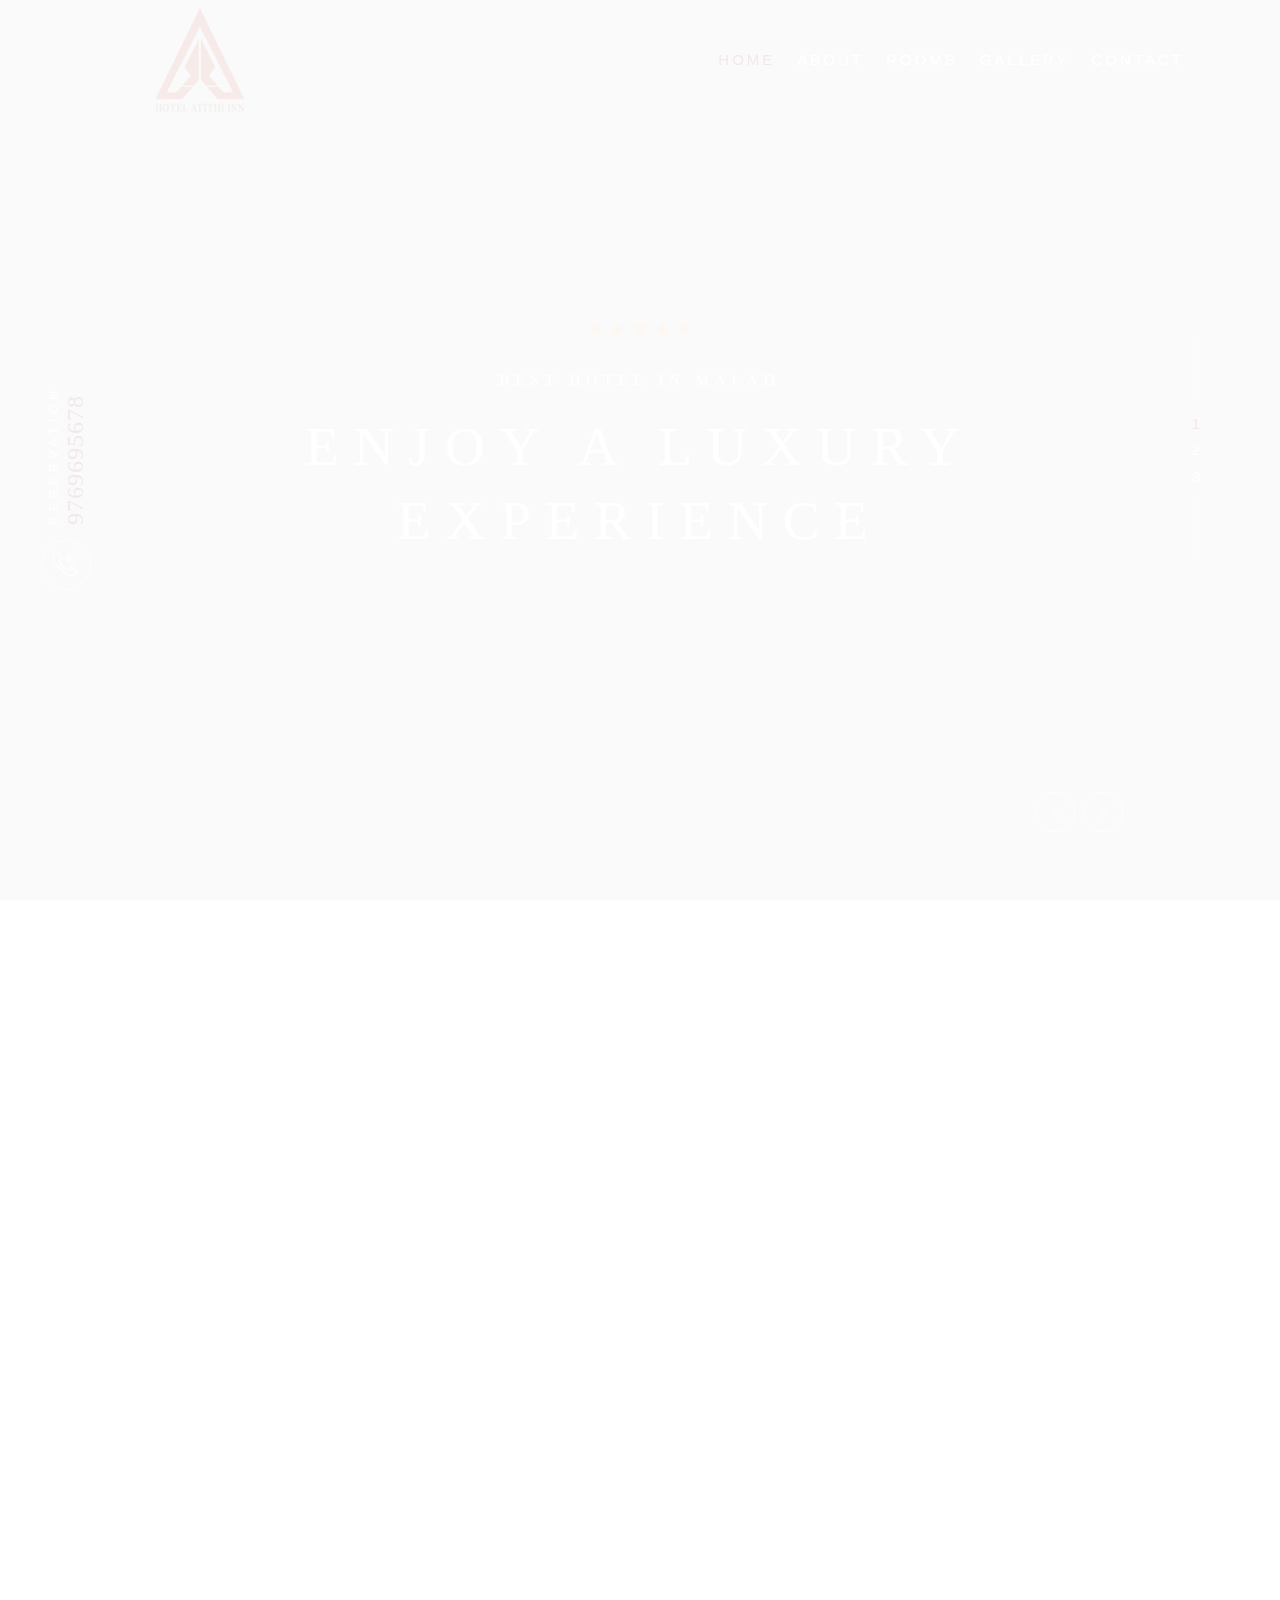
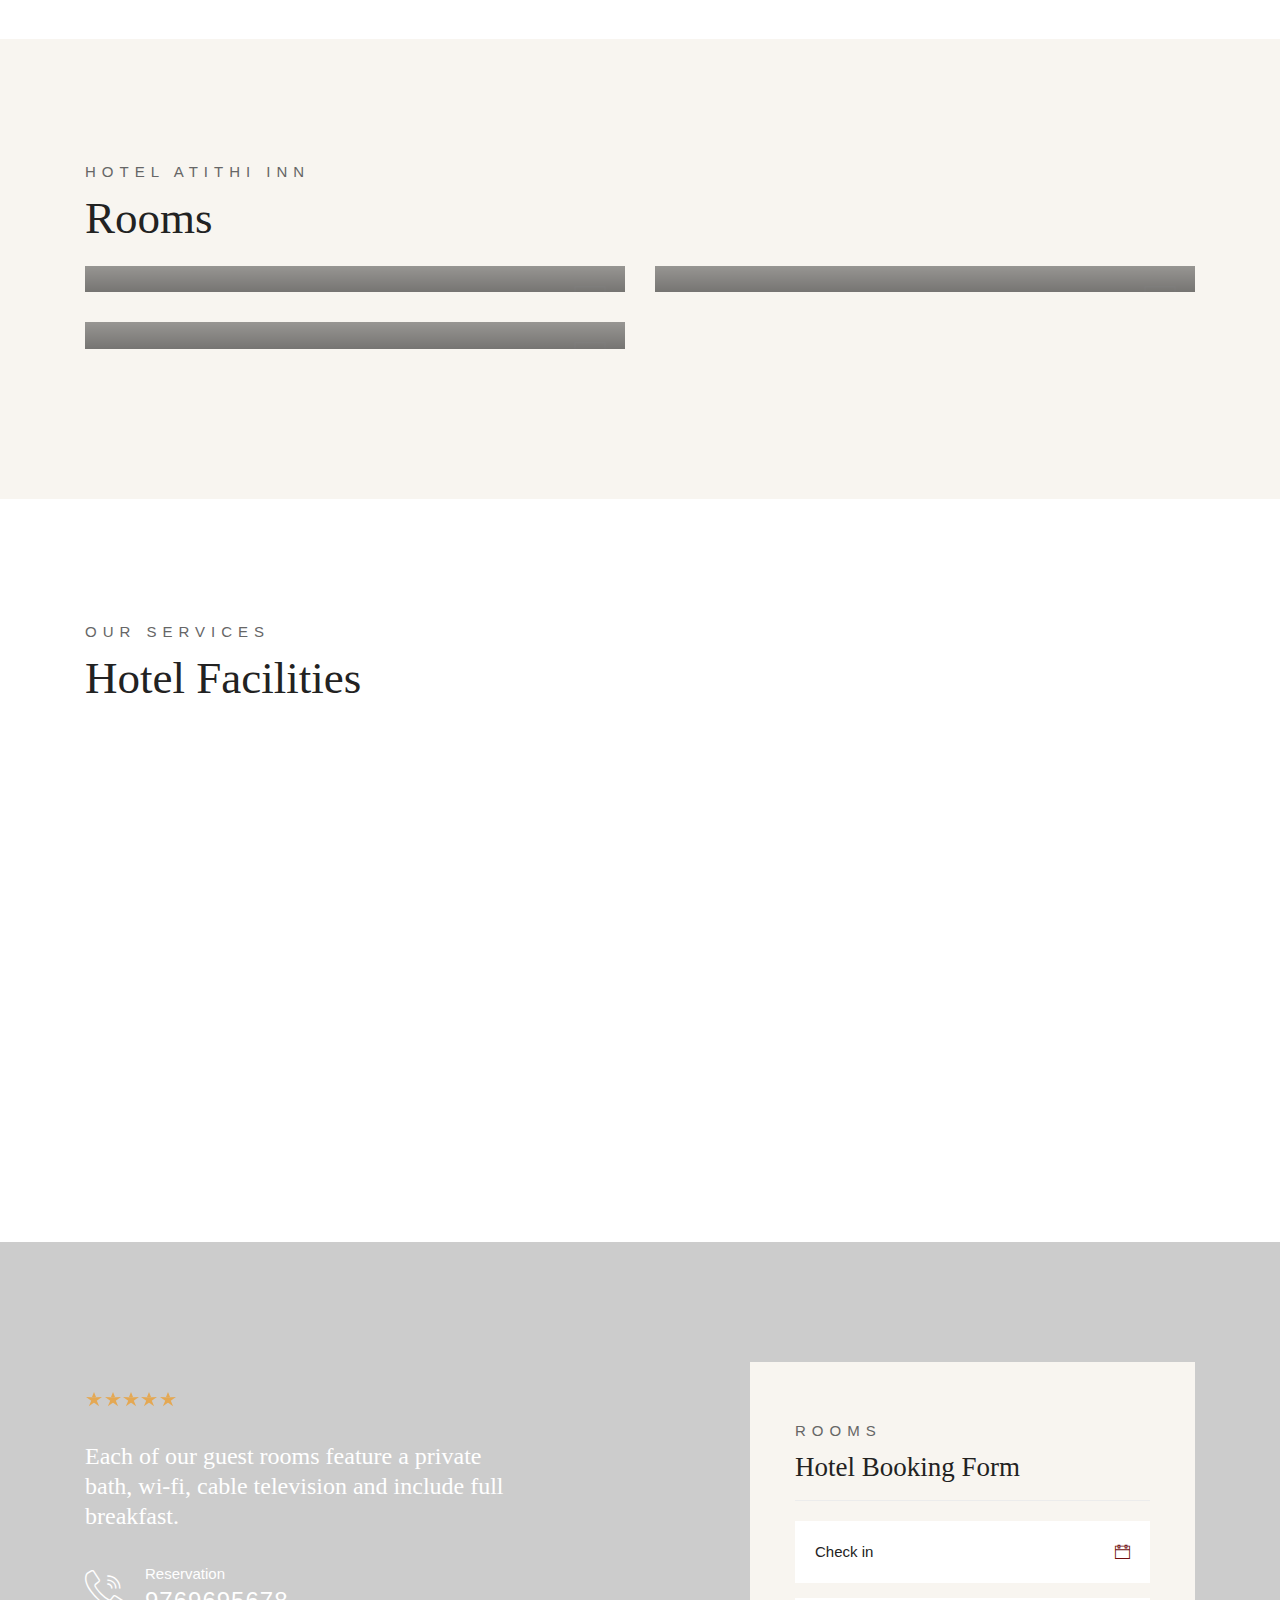
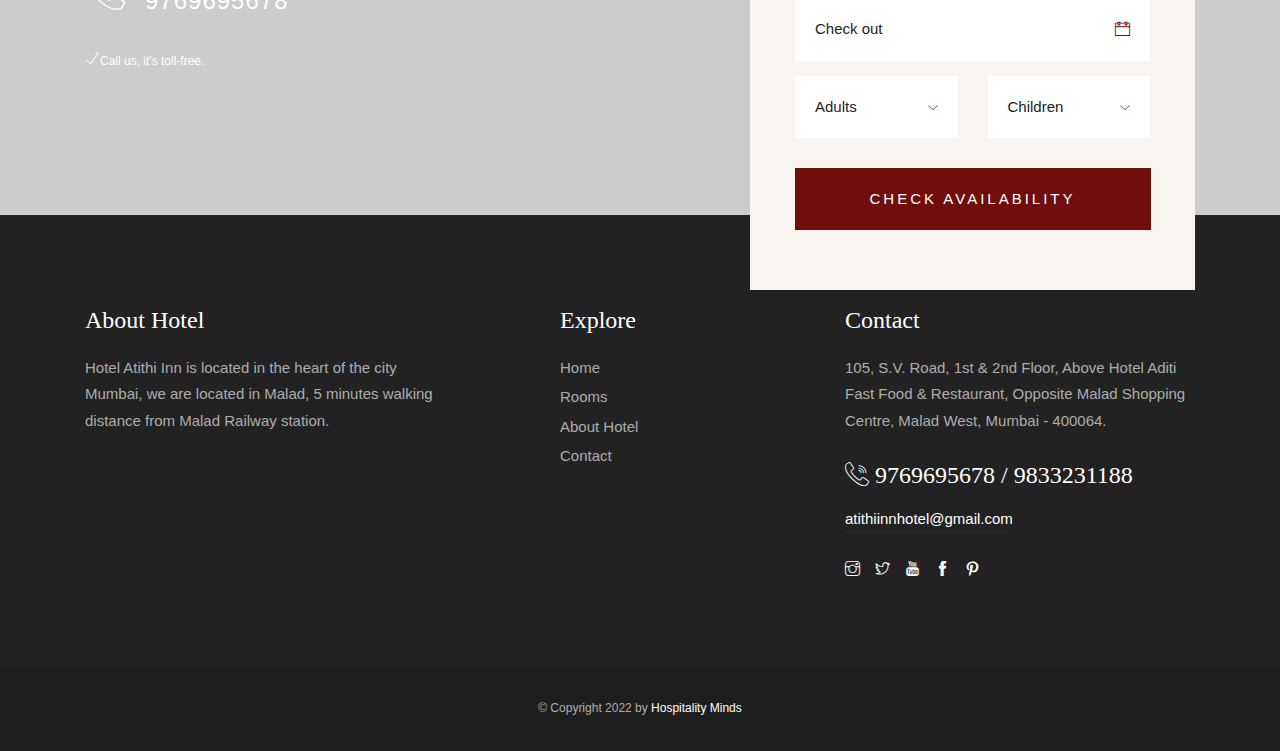
==== index.html @ 37d39067 "Add files via upload" ====
﻿<!DOCTYPE html>
<html lang="zxx">
<head>
    <meta charset="utf-8">
    <meta http-equiv="X-UA-Compatible" content="IE=edge">
    <meta name="viewport" content="width=device-width, initial-scale=1, maximum-scale=1">
    <title>Hotel Atithi Inn</title>
    <link rel="apple-touch-icon" sizes="180x180" href="favicon/apple-touch-icon.png">
<link rel="icon" type="image/png" sizes="32x32" href="favicon/favicon-32x32.png">
<link rel="icon" type="image/png" sizes="16x16" href="favicon/favicon-16x16.png">
<link rel="manifest" href="/site.webmanifest">
<meta name="msapplication-TileColor" content="#da532c">
<meta name="theme-color" content="#ffffff">
    <link rel="stylesheet" href="../../../../css2?family=Barlow&family=Barlow+Condensed&family=Gilda+Display&display=swap">
    <link rel="stylesheet" href="css/plugins.css">
    <link rel="stylesheet" href="css/style.css">
    <!-- Global site tag (gtag.js) - Google Analytics -->
    <script async="" src="../../../../gtag/js?id=UA-144098545-1"></script>
    <script>
        window.dataLayer = window.dataLayer || [];
        function gtag() {
            dataLayer.push(arguments);
        }
        gtag('js', new Date());
        gtag('config', 'UA-144098545-1');
    </script>
</head>
<body>
    <!-- Preloader -->
    <div class="preloader-bg"></div>
    <div id="preloader">
        <div id="preloader-status">
            <div class="preloader-position loader"> <span></span> </div>
        </div>
    </div>
    <!-- Progress scroll totop -->
    <div class="progress-wrap cursor-pointer">
        <svg class="progress-circle svg-content" width="100%" height="100%" viewbox="-1 -1 102 102">
            <path d="M50,1 a49,49 0 0,1 0,98 a49,49 0 0,1 0,-98"></path>
        </svg>
    </div>
    <!-- Navbar -->
    <nav class="navbar navbar-expand-lg">
        <div class="container">
            <!-- Logo -->
            <div class="logo-wrapper navbar-brand valign">
                <a href="index.html">
                    <div class="logo">
                        <img src="images/logo.png" class="logo-img" alt="">
                    </div>
                </a>
            </div>
            <button class="navbar-toggler" type="button" data-toggle="collapse" data-target="#navbarSupportedContent" aria-controls="navbarSupportedContent" aria-expanded="false" aria-label="Toggle navigation"> <span class="icon-bar"><i class="ti-line-double"></i></span> </button>
            <!-- Navbar links -->
            <div class="collapse navbar-collapse" id="navbarSupportedContent">
                <ul class="navbar-nav ml-auto">
                    <li class="nav-item ">  <a class="nav-link active " href="index.html">Home</a> 
                        
                    </li>
                    <li class="nav-item"><a class="nav-link" href="about.html">About</a></li>
                    <li class="nav-item dropdown"> <a class="nav-link" href="room.html">Rooms</a>
                        <!--<ul class="dropdown-menu last">
                            <li class="dropdown-item"><a href="deluxe-room.html">Deluxe Room</a></li>
                            <li class="dropdown-item"><a href="rooms2.html">Family Room</a></li>
                            <li class="dropdown-item"><a href="rooms3.html">Executive Room</a></li>
                            <li class="dropdown-item"><a href="room.html">Room Details</a></li>
                        </ul>-->
                    </li>
                    <!--<li class="nav-item"><a class="nav-link" href="restaurant.html">Restaurant</a></li>-->
                    <!--<li class="nav-item"><a class="nav-link" href="spa-wellness.html">Spa</a></li>-->
                    <li class="nav-item"><a class="nav-link" href="gallery.html">Gallery</a></li>
                    <!-- <li class="nav-item dropdown"> <span class="nav-link"> News </span>
                        <ul class="dropdown-menu last">
                            <li class="dropdown-item"><a href="news.html">News 1</a></li>
                            <li class="dropdown-item"><a href="news2.html">News 2</a></li>
                            <li class="dropdown-item"><a href="post.html">Single Post</a></li>
                        </ul>
                    </li> -->
                    <li class="nav-item"><a class="nav-link" href="contact.html">Contact</a></li>
                </ul>
            </div>
        </div>
    </nav>
    <!-- Slider -->
    <header class="header slider-fade">
        <div class="owl-carousel owl-theme">
            <!-- The opacity on the image is made with "data-overlay-dark="number". You can change it using the numbers 0-9. -->
            <div class="text-center item bg-img" data-overlay-dark="2" data-background="images/Deluxe/IMG_7090_1_2.jpgE.jpg">
                <div class="v-middle caption">
                    <!-- <img src="images/Executive-Room/IMG_7015_6_7.jpgE.jpg"/> -->
                    <div class="container">
                        <div class="row">
                            <div class="col-md-10 offset-md-1">
                                <span>
                                    <i class="star-rating"></i>
                                    <i class="star-rating"></i>
                                    <i class="star-rating"></i>
                                    <i class="star-rating"></i>
                                    <i class="star-rating"></i>
                                </span>
                                <h4>Best Hotel in Malad</h4>
                                <h1>Enjoy a Luxury Experience</h1>
                                <!-- <div class="butn-light mt-30 mb-30"> <a href="#" data-scroll-nav="1"><span>Rooms</span></a> </div> -->
                            </div>
                        </div>
                    </div>
                </div>
            </div>
            <div class="text-center item bg-img" data-overlay-dark="2" data-background="images/entrance/IMG_6973_4_5.jpeg">
                <div class="v-middle caption">
                    <div class="container">
                        <div class="row">
                            <div class="col-md-10 offset-md-1">
                                <span>
                                    <i class="star-rating"></i>
                                    <i class="star-rating"></i>
                                    <i class="star-rating"></i>
                                    <i class="star-rating"></i>
                                    <i class="star-rating"></i>
                                </span>
                                <h4>Unique Place to Relax & Enjoy</h4>
                                <h1>The Perfect Base For You</h1>
                                <!-- <div class="butn-light mt-30 mb-30"> <a href="#" data-scroll-nav="1"><span>Rooms</span></a> </div> -->
                            </div>
                        </div>
                    </div>
                </div>
            </div>
            <div class="text-center item bg-img" data-overlay-dark="3" data-background="images/Executive-Room/IMG_7015_6_7.jpgE.jpg">
                <div class="v-middle caption">
                    <div class="container">
                        <div class="row">
                            <div class="col-md-10 offset-md-1">
                                <span>
                                    <i class="star-rating"></i>
                                    <i class="star-rating"></i>
                                    <i class="star-rating"></i>
                                    <i class="star-rating"></i>
                                    <i class="star-rating"></i>
                                </span>
                                <h4>The Ultimate Luxury Experience</h4>
                                <h1>Enjoy The Best Moments of Life</h1>
                                <!-- <div class="butn-light mt-30 mb-30"> <a href="#" data-scroll-nav="1"><span>Rooms</span></a> </div> -->
                            </div>
                        </div>
                    </div>
                </div>
            </div>
        </div>
        <!-- slider reservation -->
        <div class="reservation">
            <a href="tel:8551004444">
                <div class="icon d-flex justify-content-center align-items-center">
                    <i class="flaticon-call"></i>
                </div>
                <div class="call"><span>9769695678</span> <br>Reservation</div>
            </a>
        </div>
    </header>
    <!-- About -->
    <section class="about section-padding">
        <div class="container">
            <div class="row">
                <div class="col-md-6 mb-30 animate-box" data-animate-effect="fadeInUp">
                    <span>
                        <i class="star-rating"></i>
                        <i class="star-rating"></i>
                        <i class="star-rating"></i>
                        <i class="star-rating"></i>
                        <i class="star-rating"></i>
                    </span>
                    <div class="section-subtitle">Hotel Atithi Inn</div>
                    <div class="section-title">Enjoy a Comfortable Stay
                    </div>
                    <p>Welcome to the Best hotel in Malad. Hotel Atithi Inn is located in the heart of the city Mumbai, we are located in Malad, 5 minutes walking distance from Malad Railway station. All our rooms are well furnished to give you a feeling of home away from home.  We boast to be budget friendly with 100% value for money stay.</p>
                    <p>The spacious hotel rooms have options for Deluxe and family occupancy and are equipped with best-in-class modern amenities like LED TV with a choice of cable channels, a mini bar, and free Wi-Fi. Our biggest USP is we are close to Malad Railway Station. Featuring a total of 15 rooms.</p>
                    <!-- call -->
                    <div class="reservations">
                        <div class="icon"><span class="flaticon-call"></span></div>
                        <div class="text">
                            <p>Reservation</p> <a href="tel:+919769695678">9769695678</a> 
                        </div>
                    </div>
                </div>
                <div class="col col-md-3 animate-box" data-animate-effect="fadeInUp">
                    <img src="images/Deluxe/IMG_7120_1_2.jpgE.jpg" alt="" class="mt-190 mb-30">
                </div>
                <div class="col col-md-3 animate-box" data-animate-effect="fadeInUp">
                    <img src="images/Family-Rooms/IMG_7054_5_6.jpgE.jpg" alt="">
                </div>
            </div>
        </div>
    </section>
    <!-- Rooms -->
    <section class="rooms1 section-padding bg-cream" data-scroll-index="1">
        <div class="container">
            <div class="row">
                <div class="col-md-12">
                    <div class="section-subtitle">Hotel Atithi Inn</div>
                    <div class="section-title">Rooms</div>
                </div>
            </div>
            <div class="row">
               <!-- <div class="col-md-4">
                    <div class="item">
                        <div class="position-re o-hidden"> <img src="images/Deluxe/IMG_7096_7_8.jpgE.jpg" alt=""> </div> <span class="category"><a href="rooms2.html">Book</a></span>
                        <div class="con">
                            <h5><a href="room.html">Deluxe Room</a> </h5>
                            <div class="line"></div>
                            <div class="row facilities">
                                <div class="col col-md-7">
                                    <ul>
                                        <li><i class="flaticon-bed"></i></li>
                                        <li><i class="flaticon-bath"></i></li>
                                        <li><i class="flaticon-breakfast"></i></li>
                                        <li><i class="flaticon-towel"></i></li>
                                    </ul>
                                </div>
                                <div class="col col-md-5 text-right">
                                    <div class="permalink"><a href="room.html">Details <i class="ti-arrow-right"></i></a></div>
                                </div>
                            </div>
                        </div>
                    </div>
                </div>
                <div class="col-md-4">
                    <div class="item">
                        <div class="position-re o-hidden"> <img src="images/Family-Rooms/IMG_7063_4_5.jpgE.jpg" alt=""> </div> <span class="category"><a href="rooms2.html">Book</a></span>
                        <div class="con">
                            <h5><a href="room.html">Family Room</a></h5>
                            <div class="line"></div>
                            <div class="row facilities">
                                <div class="col col-md-7">
                                    <ul>
                                        <li><i class="flaticon-bed"></i></li>
                                        <li><i class="flaticon-bath"></i></li>
                                        <li><i class="flaticon-breakfast"></i></li>
                                        <li><i class="flaticon-towel"></i></li>
                                    </ul>
                                </div>
                                <div class="col col-md-5 text-right">
                                    <div class="permalink"><a href="room.html">Details <i class="ti-arrow-right"></i></a></div>
                                </div>
                            </div>
                        </div>
                    </div>
                </div>
                 <div class="col-md-4">
                    <div class="item">
                        <div class="position-re o-hidden"> <img src="images/Executive-Room/IMG_7033_4_5.jpgE.jpg" alt=""> </div> <span class="category"><a href="rooms2.html">Book</a></span>
                        <div class="con">
                            <h5><a href="room.html">Executive Room</a></h5>
                            <div class="line"></div>
                            <div class="row facilities">
                                <div class="col col-md-7">
                                    <ul>
                                        <li><i class="flaticon-bed"></i></li>
                                        <li><i class="flaticon-bath"></i></li>
                                        <li><i class="flaticon-breakfast"></i></li>
                                        <li><i class="flaticon-towel"></i></li>
                                    </ul>
                                </div>
                                <div class="col col-md-5 text-right">
                                    <div class="permalink"><a href="room.html">Details <i class="ti-arrow-right"></i></a></div>
                                </div>
                            </div>
                        </div>
                    </div>
                </div> -->
                <div class="col-md-6">
                    <div class="item">
                        <div class="position-re o-hidden"> <img src="images/Deluxe/IMG_7096_7_8.jpgE.jpg" alt=""> </div> <span class="category"><a href="rooms2.html">Book</a></span>
                        <div class="con">
                            <!-- <h6><a href="room.html">300$ / Night</a></h6> -->
                            <h5><a href="room.html">Deluxe Room</a></h5>
                            <div class="line"></div>
                            <div class="row facilities">
                                <div class="col col-md-7">
                                    <ul>
                                        <li><i class="flaticon-bed"></i></li>
                                        <li><i class="flaticon-bath"></i></li>
                                        <li><i class="flaticon-breakfast"></i></li>
                                        <li><i class="flaticon-towel"></i></li>
                                    </ul>
                                </div>
                                <div class="col col-md-5 text-right">
                                    <div class="permalink"><a href="room.html">Details <i class="ti-arrow-right"></i></a></div>
                                </div>
                            </div>
                        </div>
                    </div>
                </div>
                <div class="col-md-6">
                    <div class="item">
                        <div class="position-re o-hidden"> <img src="images/Family-Rooms/IMG_7057_8_9.jpgE.jpg" alt=""> </div> <span class="category"><a href="rooms2.html">Book</a></span>
                        <div class="con">
                            <!-- <h6><a href="room.html">150$ / Night</a></h6> -->
                            <h5><a href="room.html">Family Room</a></h5>
                            <div class="line"></div>
                            <div class="row facilities">
                                <div class="col col-md-7">
                                    <ul>
                                        <li><i class="flaticon-bed"></i></li>
                                        <li><i class="flaticon-bath"></i></li>
                                        <li><i class="flaticon-breakfast"></i></li>
                                        <li><i class="flaticon-towel"></i></li>
                                    </ul>
                                </div>
                                <div class="col col-md-5 text-right">
                                    <div class="permalink"><a href="room.html">Details <i class="ti-arrow-right"></i></a></div>
                                </div>
                            </div>
                        </div>
                    </div>
                </div>
                <div class="col-md-6">
                    <div class="item">
                        <div class="position-re o-hidden"> <img src="images/Executive-Room/IMG_7033_4_5.jpgE.jpg" alt=""> </div> <span class="category"><a href="rooms2.html">Book</a></span>
                        <div class="con">
                            <!-- <h6><a href="room.html">150$ / Night</a></h6> -->
                            <h5><a href="room.html">Executive Room</a></h5>
                            <div class="line"></div>
                            <div class="row facilities">
                                <div class="col col-md-7">
                                    <ul>
                                        <li><i class="flaticon-bed"></i></li>
                                        <li><i class="flaticon-bath"></i></li>
                                        <li><i class="flaticon-breakfast"></i></li>
                                        <li><i class="flaticon-towel"></i></li>
                                    </ul>
                                </div>
                                <div class="col col-md-5 text-right">
                                    <div class="permalink"><a href="room.html">Details <i class="ti-arrow-right"></i></a></div>
                                </div>
                            </div>
                        </div>
                    </div>
                </div>
            </div>
        </div>
    </section>
    <!-- Pricing -->
    <!-- <section class="pricing section-padding bg-black">
        <div class="container">
            <div class="row">
                <div class="col-md-4">
                    <div class="section-subtitle"><span>Best Prices</span></div>
                    <div class="section-title"><span>Extra Services</span></div>
                    <p class="color-2">The best prices for your relaxing vacation. The utanislen quam nestibulum ac quame odion elementum sceisue the aucan.</p>
                    <p class="color-2">Orci varius natoque penatibus et magnis disney parturient monte nascete ridiculus mus nellen etesque habitant morbine.</p>
                    <div class="reservations mb-30">
                        <div class="icon"><span class="flaticon-call"></span></div>
                        <div class="text">
                            <p class="color-2">For information</p> <a href="tel:+919769695678">9769695678</a>
                        </div>
                    </div>
                </div>
                <div class="col-md-8">
                    <div class="owl-carousel owl-theme">
                        <div class="pricing-card">
                            <img src="img/pricing/1.jpg" alt="">
                            <div class="desc">
                                <div class="name">Room cleaning</div>
                                <div class="amount">$50<span>/ month</span></div>
                                <ul class="list-unstyled list">
                                    <li><i class="ti-check"></i> Hotel ut nisan the duru</li>
                                    <li><i class="ti-check"></i> Orci miss natoque vasa ince</li>
                                    <li><i class="ti-close unavailable"></i>Clean sorem ipsum morbin</li>
                                </ul>
                            </div>
                        </div>
                        <div class="pricing-card">
                            <img src="img/pricing/2.jpg" alt="">
                            <div class="desc">
                                <div class="name">Drinks included</div>
                                <div class="amount">$30<span>/ daily</span></div>
                                <ul class="list-unstyled list">
                                    <li><i class="ti-check"></i> Hotel ut nisan the duru</li>
                                    <li><i class="ti-check"></i> Orci miss natoque vasa ince</li>
                                    <li><i class="ti-close unavailable"></i>Clean sorem ipsum morbin</li>
                                </ul>
                            </div>
                        </div>
                        <div class="pricing-card">
                            <img src="img/pricing/3.jpg" alt="">
                            <div class="desc">
                                <div class="name">Room Breakfast</div>
                                <div class="amount">$30<span>/ daily</span></div>
                                <ul class="list-unstyled list">
                                    <li><i class="ti-check"></i> Hotel ut nisan the duru</li>
                                    <li><i class="ti-check"></i> Orci miss natoque vasa ince</li>
                                    <li><i class="ti-close unavailable"></i>Clean sorem ipsum morbin</li>
                                </ul>
                            </div>
                        </div>
                        <div class="pricing-card">
                            <img src="img/pricing/4.jpg" alt="">
                            <div class="desc">
                                <div class="name">Safe & Secure</div>
                                <div class="amount">$15<span>/ daily</span></div>
                                <ul class="list-unstyled list">
                                    <li><i class="ti-check"></i> Hotel ut nisan the duru</li>
                                    <li><i class="ti-check"></i> Orci miss natoque vasa ince</li>
                                    <li><i class="ti-close unavailable"></i>Clean sorem ipsum morbin</li>
                                </ul>
                            </div>
                        </div>
                    </div>
                </div>
            </div>
        </div>
    </section>
    <section class="video-wrapper video section-padding bg-img bg-fixed" data-overlay-dark="3" data-background="img/slider/2.jpg">
            <div class="container">
                <div class="row">
                    <div class="col-md-8 offset-md-2 text-center">
                       <span><i class="star-rating"></i><i class="star-rating"></i><i class="star-rating"></i><i class="star-rating"></i><i class="star-rating"></i></span>
                        <div class="section-subtitle"><span>Hotel Atithi Inn</span></div>
                        <div class="section-title"><span>Promotional Video</span></div>
                    </div>
                </div>
                <div class="row">
                    <div class="text-center col-md-12">
                        <a class="vid" href="https://youtu.be/7BGNAGahig8">
                        <div class="vid-butn">
                            <span class="icon">
                                <i class="ti-control-play"></i>
                            </span>
                        </div>
                    </a>
                    </div>

                </div>
            </div>
    </section> -->
    
    <!-- Booking Search -->
    <!-- <section class="section-padding bg-cream">
        <div class="container">
            <div class="section-subtitle">Check Now</div>
            <div class="section-title">Search Rooms</div>
            <div class="booking-inner clearfix">
                <form class="form1 clearfix">
                    <div class="col1 c1">
                        <div class="input1_wrapper">
                            <label>Check in</label>
                            <div class="input1_inner">
                                <input type="text" class="form-control input datepicker" placeholder="Check in">
                            </div>
                        </div>
                    </div>
                    <div class="col1 c2">
                        <div class="input1_wrapper">
                            <label>Check out</label>
                            <div class="input1_inner">
                                <input type="text" class="form-control input datepicker" placeholder="Check out">
                            </div>
                        </div>
                    </div>
                    <div class="col2 c3">
                        <div class="select1_wrapper">
                            <label>Adults</label>
                            <div class="select1_inner">
                                <select class="select2 select" style="width: 100%">
                                    <option value="1">1 Adult</option>
                                    <option value="2">2 Adults</option>
                                    <option value="3">3 Adults</option>
                                    <option value="4">4 Adults</option>
                                </select>
                            </div>
                        </div>
                    </div>
                    <div class="col2 c4">
                        <div class="select1_wrapper">
                            <label>Children</label>
                            <div class="select1_inner">
                                <select class="select2 select" style="width: 100%">
                                    <option value="1">Children</option>
                                    <option value="1">1 Child</option>
                                    <option value="2">2 Children</option>
                                    <option value="3">3 Children</option>
                                    <option value="4">4 Children</option>
                                </select>
                            </div>
                        </div>
                    </div>
                    <div class="col2 c5">
                        <div class="select1_wrapper">
                            <label>Rooms</label>
                            <div class="select1_inner">
                                <select class="select2 select" style="width: 100%">
                                    <option value="1">1 Room</option>
                                    <option value="2">2 Rooms</option>
                                    <option value="3">3 Rooms</option>
                                    <option value="4">4 Rooms</option>
                                </select>
                            </div>
                        </div>
                    </div>
                    <div class="col3 c6">
                        <button type="submit" class="btn-form1-submit">Check Now</button>
                    </div>
                </form>
            </div>
        </div>
    </section>
    Testiominals -->
    <!-- <section class="testimonials">
        <div class="background bg-img bg-fixed section-padding pb-0" data-background="images/Deluxe/IMG_7120_1_2.jpgE.jpg" data-overlay-dark="3">
            <div class="container">
                <div class="row">
                    <div class="col-md-8 offset-md-2">
                        <div class="testimonials-box">
                            <div class="head-box">
                                <h6>Testimonials</h6>
                                <h4>What Client's Say?</h4>
                                <div class="line"></div>
                            </div>
                            <div class="owl-carousel owl-theme">
                                <div class="item">
                                    <span class="quote"><img src="img/quot.png" alt=""></span>
                                    <p>Hotel dapibus asue metus the nec feusiate eraten miss hendreri net ve ante the lemon sanleo nectan feugiat erat hendrerit necuis ve ante otel inilla duiman at finibus viverra neca the sene on satien the miss drana inc fermen norttito sit space, mus nellentesque habitan.</p>
                                    <div class="info">
                                        <div class="author-img"> <img src="img/team/4.jpg" alt=""> </div>
                                        <div class="cont"> <span><i class="star-rating"></i><i class="star-rating"></i><i class="star-rating"></i><i class="star-rating"></i><i class="star-rating"></i></span>
                                            <h6>Emily Brown</h6> <span>Guest review</span>
                                        </div>
                                    </div>
                                </div>
                                <div class="item">
                                    <span class="quote"><img src="img/quot.png" alt=""></span>
                                    <p>Hotel dapibus asue metus the nec feusiate eraten miss hendreri net ve ante the lemon sanleo nectan feugiat erat hendrerit necuis ve ante otel inilla duiman at finibus viverra neca the sene on satien the miss drana inc fermen norttito sit space, mus nellentesque habitan.</p>
                                    <div class="info">
                                        <div class="author-img"> <img src="img/team/1.jpg" alt=""> </div>
                                        <div class="cont"> <span><i class="star-rating"></i><i class="star-rating"></i><i class="star-rating"></i><i class="star-rating"></i><i class="star-rating"></i></span>
                                            <h6>Nolan White</h6> <span>Guest review</span>
                                        </div>
                                    </div>
                                </div>
                                <div class="item">
                                    <span class="quote"><img src="img/quot.png" alt=""></span>
                                    <p>Hotel dapibus asue metus the nec feusiate eraten miss hendreri net ve ante the lemon sanleo nectan feugiat erat hendrerit necuis ve ante otel inilla duiman at finibus viverra neca the sene on satien the miss drana inc fermen norttito sit space, mus nellentesque habitan.</p>
                                    <div class="info">
                                        <div class="author-img"> <img src="img/team/5.jpg" alt=""> </div>
                                        <div class="cont"> <span><i class="star-rating"></i><i class="star-rating"></i><i class="star-rating"></i><i class="star-rating"></i><i class="star-rating"></i></span>
                                            <h6>Olivia Martin</h6> <span>Guest review</span>
                                        </div>
                                    </div>
                                </div>
                            </div>
                        </div>
                    </div>
                </div>
            </div>
        </div>
    </section> -->
    <!-- Facilties -->
    <section class="facilties section-padding">
        <div class="container">
            <div class="row">
                <div class="col-md-12">
                    <div class="section-subtitle">Our Services</div>
                    <div class="section-title">Hotel Facilities</div>
                </div>
            </div>
            <div class="row" style="text-align: center;">
                <!-- <div class="col-md-4">
                    <div class="single-facility animate-box" data-animate-effect="fadeInUp">
                        <span class="flaticon-world"></span>
                        <h5>Pick Up & Drop</h5>
                        <p>We’ll pick up from airport while you comfy on your ride, mus nellentesque habitant.</p>
                        <div class="facility-shape"> <span class="flaticon-world"></span> </div>
                    </div>
                </div> -->
                <div class="col-md-6">
                    <div class="single-facility animate-box" data-animate-effect="fadeInUp">
                        <span class="flaticon-car"></span>
                        <h5>Parking Space</h5>
                        <!-- <p>Fusce tincidunt nis ace park norttito sit amet space, mus nellentesque habitant.</p> -->
                        <div class="facility-shape"> <span class="flaticon-car"></span> </div>
                    </div>
                </div>
                <div class="col-md-6">
                    <div class="single-facility animate-box" data-animate-effect="fadeInUp">
                        <span class="flaticon-bed"></span>
                        <h5>Room Service</h5>
                        <!-- <p>Room tincidunt nis ace park norttito sit amet space, mus nellentesque habitant.</p> -->
                        <div class="facility-shape"> <span class="flaticon-bed"></span> </div>
                    </div>
                </div>
                <!-- <div class="col-md-4">
                    <div class="single-facility animate-box" data-animate-effect="fadeInUp">
                        <span class="flaticon-swimming"></span>
                        <h5>Swimming Pool</h5>
                        <p>Swimming pool tincidunt nise ace park norttito sit space, mus nellentesque habitant.</p>
                        <div class="facility-shape"> <span class="flaticon-swimming"></span> </div>
                    </div>
                </div> -->
                <div class="col-md-6">
                    <div class="single-facility animate-box" data-animate-effect="fadeInUp">
                        <span class="flaticon-wifi"></span>
                        <h5>Fibre Internet</h5>
                        <!-- <p>Wifi tincidunt nis ace park norttito sit amet space, mus nellentesque habitant.</p> -->
                        <div class="facility-shape"> <span class="flaticon-wifi"></span> </div>
                    </div>
                </div>
                <div class="col-md-6">
                    <div class="single-facility animate-box" data-animate-effect="fadeInUp">
                        <span class="flaticon-breakfast"></span>
                        <h5>24 Hour Front Desk</h5>
                        <!-- <p>Eat tincidunt nisa ace park norttito sit amet space, mus nellentesque habitant</p> -->
                        <div class="facility-shape"> <span class="flaticon-breakfast"></span> </div>
                    </div>
                </div>
            </div>
        </div>
    </section>
    <!-- Services -->
    <!-- <section class="services section-padding">
        <div class="container">
            <div class="row">
                <div class="col-md-6 p-0 animate-box" data-animate-effect="fadeInLeft">
                    <div class="img left">
                        <a href="restaurant.html"><img src="img/restaurant/1.jpg" alt=""></a>
                    </div>
                </div>
                <div class="col-md-6 p-0 bg-cream valign animate-box" data-animate-effect="fadeInRight">
                    <div class="content">
                        <div class="cont text-left">
                            <div class="info">
                                <h6>Discover</h6>
                            </div>
                            <h4>The Restaurant</h4>
                            <p>The satiating food is exactly what enhances pleasure of a trip. The on-sight restaurant at Hotel Atithi Inn features multi cuisines. We offer <a class="nav-link " href="index.html">Home</a> style cuisines service which refills you with all the delight and energy.</p>
                            <div class="butn-dark"> <a href="restaurant.html"><span>Learn More</span></a> </div>
                        </div>
                    </div>
                </div>
            </div>
        
        </div>
    </section> -->
    <!-- News -->
    <!-- <section class="news section-padding bg-black">
        <div class="container">
            <div class="row">
                <div class="col-md-12">
                    <div class="section-subtitle"><span>Hotel Blog</span></div>
                    <div class="section-title"><span>Our News</span></div>
                </div>
            </div>
            <div class="row">
                <div class="col-md-12">
                    <div class="owl-carousel owl-theme">
                        <div class="item">
                            <div class="position-re o-hidden"> <img src="img/news/1.jpg" alt="">
                                <div class="date">
                                    <a href="post.html"> <span>Dec</span> <i>02</i> </a>
                                </div>
                            </div>
                            <div class="con"> <span class="category">
                                    <a href="news.html">Restaurant</a>
                                </span>
                                <h5><a href="post.html">Historic restaurant renovated</a></h5>
                            </div>
                        </div>
                        <div class="item">
                            <div class="position-re o-hidden"> <img src="img/news/2.jpg" alt="">
                                <div class="date">
                                    <a href="post.html"> <span>Dec</span> <i>04</i> </a>
                                </div>
                            </div>
                            <div class="con"> <span class="category">
                                    <a href="news.html">Spa</a>
                                </span>
                                <h5><a href="post.html">Benefits of Spa Treatments</a></h5>
                            </div>
                        </div>
                        <div class="item">
                            <div class="position-re o-hidden"> <img src="img/news/3.jpg" alt="">
                                <div class="date">
                                    <a href="post.html"> <span>Dec</span> <i>06</i> </a>
                                </div>
                            </div>
                            <div class="con"> <span class="category">
                                    <a href="news.html">Bathrooms</a>
                                </span>
                                <h5><a href="post.html">Hotel Bathroom Collections</a></h5>
                            </div>
                        </div>
                        <div class="item">
                            <div class="position-re o-hidden"> <img src="img/news/4.jpg" alt="">
                                <div class="date">
                                    <a href="post.html"> <span>Dec</span> <i>08</i> </a>
                                </div>
                            </div>
                            <div class="con"> 
                                <span class="category">
                                    <a href="news.html">Health</a>
                                </span>
                                <h5><a href="post.html">Weight Loss with Fitness Health Club</a></h5>
                            </div>
                        </div>
                        
                        <div class="item">
                            <div class="position-re o-hidden"> <img src="img/news/6.jpg" alt="">
                                <div class="date">
                                    <a href="post.html"> <span>Dec</span> <i>08</i> </a>
                                </div>
                            </div>
                            <div class="con"> <span class="category">
                                    <a href="news.html">Design</a>
                                </span>
                                <h5><a href="post.html">Retro Lighting Design in The Hotels</a></h5>
                            </div>
                        </div>
                        <div class="item">
                            <div class="position-re o-hidden"> <img src="img/news/5.jpg" alt="">
                                <div class="date">
                                    <a href="post.html"> <span>Dec</span> <i>08</i> </a>
                                </div>
                            </div>
                            <div class="con"> <span class="category">
                                    <a href="news.html">Health</a>
                                </span>
                                <h5><a href="post.html">Benefits of Swimming for Your Health</a></h5>
                            </div>
                        </div>
                        
                        
                    </div>
                </div>
            </div>
        </div>
    </section> -->
    <!-- Reservation & Booking Form -->
    <section class="testimonials">
        <div class="background bg-img bg-fixed section-padding pb-0" data-background="images/Reception/IMG_7000_1_2.jpgE.jpg" data-overlay-dark="2">
            <!-- <img src="images/Deluxe/IMG_7120_1_2.jpgE.jpg"/> -->
            <div class="container">
                <div class="row">
                    <!-- Reservation -->
                    <div class="col-md-5 mb-30 mt-30">
                        <p><i class="star-rating"></i><i class="star-rating"></i><i class="star-rating"></i><i class="star-rating"></i><i class="star-rating"></i></p>
                        <h5>Each of our guest rooms feature a private bath, wi-fi, cable television and include full breakfast.</h5>
                        <div class="reservations mb-30">
                            <div class="icon color-1"><span class="flaticon-call"></span></div>
                            <div class="text">
                                <p class="color-1">Reservation</p> <a class="color-1" href="tel:+919769695678">9769695678</a>
                            </div>
                        </div>
                        <p><i class="ti-check"></i><small>Call us, it's toll-free.</small></p>
                    </div>
                    <!-- Booking From -->
                    <div class="col-md-5 offset-md-2">
                        <div class="booking-box">
                            <div class="head-box">
                                <h6>Rooms</h6>
                                <h4>Hotel Booking Form</h4>
                            </div>
                            <div class="booking-inner clearfix">
                                <form action="rooms2.html" class="form1 clearfix">
                                    <div class="row">
                                        <div class="col-md-12">
                                            <div class="input1_wrapper">
                                                <label>Check in</label>
                                                <div class="input1_inner">
                                                    <input type="text" class="form-control input datepicker" placeholder="Check in">
                                                </div>
                                            </div>
                                        </div>
                                        <div class="col-md-12">
                                            <div class="input1_wrapper">
                                                <label>Check out</label>
                                                <div class="input1_inner">
                                                    <input type="text" class="form-control input datepicker" placeholder="Check out">
                                                </div>
                                            </div>
                                        </div>
                                        <div class="col-md-6">
                                            <div class="select1_wrapper">
                                                <label>Adults</label>
                                                <div class="select1_inner">
                                                    <select class="select2 select" style="width: 100%">
                                                        <option value="0">Adults</option>
                                                        <option value="1">1</option>
                                                        <option value="2">2</option>
                                                        <option value="3">3</option>
                                                        <option value="4">4</option>
                                                    </select>
                                                </div>
                                            </div>
                                        </div>
                                        <div class="col-md-6">
                                            <div class="select1_wrapper">
                                                <label>Children</label>
                                                <div class="select1_inner">
                                                    <select class="select2 select" style="width: 100%">
                                                        <option value="0">Children</option>
                                                        <option value="1">1</option>
                                                        <option value="2">2</option>
                                                        <option value="3">3</option>
                                                        <option value="4">4</option>
                                                    </select>
                                                </div>
                                            </div>
                                        </div>
                                        <div class="col-md-12">
                                            <button type="submit" class="btn-form1-submit mt-15">Check Availability</button>
                                        </div>
                                    </div>
                                </form>
                            </div>
                        </div>
                    </div>
                </div>
            </div>
        </div>
    </section>
    <!-- Clients -->
    <!-- <section class="clients">
        <div class="container">
            <div class="row">
                <div class="col-md-7 owl-carousel owl-theme">
                    <div class="clients-logo">
                        <a href="#0"><img src="img/clients/1.png" alt=""></a>
                    </div>
                    <div class="clients-logo">
                        <a href="#0"><img src="img/clients/2.png" alt=""></a>
                    </div>
                    <div class="clients-logo">
                        <a href="#0"><img src="img/clients/3.png" alt=""></a>
                    </div>
                    <div class="clients-logo">
                        <a href="#0"><img src="img/clients/4.png" alt=""></a>
                    </div>
                    <div class="clients-logo">
                        <a href="#0"><img src="img/clients/5.png" alt=""></a>
                    </div>
                    <div class="clients-logo">
                        <a href="#0"><img src="img/clients/6.png" alt=""></a>
                    </div>
                </div>
            </div>
        </div>
    </section> -->
    <!-- Footer -->
    <footer class="footer">
        <div class="footer-top">
            <div class="container">
                <div class="row">
                    <div class="col-md-4">
                        <div class="footer-column footer-about">
                            <h3 class="footer-title">About Hotel</h3>
                            <p class="footer-about-text">Hotel Atithi Inn is located in the heart of the city Mumbai, we are located in Malad, 5 minutes walking distance from Malad Railway station.</p>

                            <!--<div class="footer-language"> <i class="lni ti-world"></i>
                                    <select onchange="location = this.value;">
                                        <option value="#0">English</option>
                                        <option value="#0">German</option>
                                    </select>
                                </div>-->
                        </div>
                    </div>
                    <div class="col-md-3 offset-md-1">
                        <div class="footer-column footer-explore clearfix">
                            <h3 class="footer-title">Explore</h3>
                            <ul class="footer-explore-list list-unstyled">
                                <li><a href="index.html">Home</a></li>
                                <li><a href="rooms.html">Rooms</a></li>
                                <!--<li><a href="restaurant.html">Restaurant</a></li>-->
                                <!--<li><a href="spa-wellness.html">Spa & Wellness</a></li>-->
                                <li><a href="about.html">About Hotel</a></li>
                                <li><a href="contact.html">Contact</a></li>
                            </ul>
                        </div>
                    </div>
                    <div class="col-md-4">
                        <div class="footer-column footer-contact">
                            <h3 class="footer-title">Contact</h3>
                            <p class="footer-contact-text">105, S.V. Road, 1st & 2nd Floor, Above Hotel Aditi Fast Food & Restaurant, Opposite Malad Shopping Centre, Malad West, Mumbai - 400064.</p>
                            <div class="footer-contact-info">
                                <p class="footer-contact-phone"><span class="flaticon-call"></span> <a href="tel:+919769695678 ">9769695678 </a> / <a href="tel:+919833231188">9833231188</a></p>
                                <p class="footer-contact-mail">atithiinnhotel@gmail.com</p>
                            </div>
                            <div class="footer-about-social-list">
                                <a href="#"><i class="ti-instagram"></i></a>
                                <a href="#"><i class="ti-twitter"></i></a>
                                <a href="#"><i class="ti-youtube"></i></a>
                                <a href="#"><i class="ti-facebook"></i></a>
                                <a href="#"><i class="ti-pinterest"></i></a>
                            </div>
                        </div>
                    </div>
                </div>
            </div>
        </div>
        <div class="footer-bottom">
            <div class="container">
                <div class="row">
                    <div class="col-md-12">
                        <div class="footer-bottom-inner">
                            <p class="footer-bottom-copy-right">© Copyright 2022 by <a href="https://hospitalityminds.com/">Hospitality Minds</a></p>
                        </div>
                    </div>
                </div>
            </div>
        </div>
    </footer>
    <!-- jQuery -->
    <script src="js/jquery-3.6.0.min.js"></script>
    <script src="js/jquery-migrate-3.0.0.min.js"></script>
    <script src="js/modernizr-2.6.2.min.js"></script>
    <script src="js/imagesloaded.pkgd.min.js"></script>
    <script src="js/jquery.isotope.v3.0.2.js"></script>
    <script src="js/pace.js"></script>
    <script src="js/popper.min.js"></script>
    <script src="js/bootstrap.min.js"></script>
    <script src="js/scrollIt.min.js"></script>
    <script src="js/jquery.waypoints.min.js"></script>
    <script src="js/owl.carousel.min.js"></script>
    <script src="js/jquery.stellar.min.js"></script>
    <script src="js/jquery.magnific-popup.js"></script>
    <script src="js/YouTubePopUp.js"></script>
    <script src="js/select2.js"></script>
    <script src="js/datepicker.js"></script>
    <script src="js/smooth-scroll.min.js"></script>
    <script src="js/custom.js"></script>
</body>
</html>
---- css/style.css ----
/* -------------------------------------------------------

 01. Basics style
 02. Helper style
 03. Selection style 
 04. Preloader style
 05. Owl-Theme custom style
 06. Section style
 07. Navbar style
 08. Header style
 09. Slider-fade style (<a class="nav-link " href="index.html">Home</a>page Slider)
 10. Slider style (Inner Page Slider)
 11. Page Banner Header style
 12. Video Background style
 13. Team style
 14. Family Room style
 15. Executive Room style
 16. Rooms Page style
 17. Services style
 18. Restaurant Menu style
 19. Facilties style
 20. Clients style
 21. Gallery style
 22. Promo Video and Testimonials style
 23. Booking style
 24. Pricing style
 25. Accordion Box (for Faqs) style
 26. News 1 style
 27. News 2 style
 28. Post style
 29. Contact style
 30. Buttons style
 31. Coming Soon
 32. 404 Page style
 33. Footer style
 34. toTop Button style
 35. Overlay Effect Bg image style
 36. Responsive (Media Query)
 
------------------------------------------------------- */


/* ======= Basic style ======= */
html,
body {
    -moz-osx-font-smoothing: grayscale;
    -webkit-font-smoothing: antialiased;
    -moz-font-smoothing: antialiased;
    font-smoothing: antialiased;
}
* {
    margin: 0;
    padding: 0;
    -webkit-box-sizing: border-box;
    box-sizing: border-box;
    outline: none;
    list-style: none;
    word-wrap: break-word;
}
body {
    font-family: 'Barlow', sans-serif;
    font-size: 15px;
    font-weight: 400;
    line-height: 1.75em;
    color: #666;
    overflow-x: hidden !important;
}
p {
    font-family: 'Barlow', sans-serif;
    font-size: 15px;
    font-weight: 400;
    line-height: 1.75em;
    color: #666;
    margin-bottom: 20px;
}
h1,
h2,
h3,
h4,
h5,
h6 {
    font-family: 'Gilda Display', serif;;
    font-weight: 400;
    line-height: 1.25em;
    margin: 0 0 20px 0;
    color: #222;
}
img {
    width: 100%;
    height: auto;
}
img {
    -webkit-transition: all 0.5s;
    -o-transition: all 0.5s;
    transition: all 0.5s;
    color: #f4f4f4;
}
span,
a,
a:hover {
    display: inline-block;
    text-decoration: none;
    color: inherit;
}
b {
    font-weight: 400;
    color: #700d0d;
}

/* text field */
input[type="password"]:focus,
input[type="email"]:focus,
input[type="text"]:focus,
input[type="file"]:focus,
input[type="radio"]:focus,
input[type="checkbox"]:focus,
textarea:focus {
    outline: none;
}
input[type="password"],
input[type="email"],
input[type="text"],
input[type="file"],
textarea {
    max-width: 100%;
    margin-bottom: 15px;
    padding: 10px 0;
    height: auto;
    background-color: transparent;
    -webkit-box-shadow: none;
    box-shadow: none;
    border-width: 0 0 1px;
    border-style: solid;
    display: block;
    width: 100%;
    line-height: 1.5em;
    font-family: 'Barlow', sans-serif;
    font-size: 15px;
    font-weight: 400;
    color: #666;
    background-image: none;
    border-bottom: 1px solid #ececec;
    border-color: ease-in-out .15s, box-shadow ease-in-out .15s;
}
input:focus,
textarea:focus {
    border-bottom-width: 1px;
    border-color: #700d0d;
}
input[type="submit"],
input[type="reset"],
input[type="button"],
button {
    text-shadow: none;
    -webkit-box-shadow: none;
    box-shadow: none;
    line-height: 1.75em;
    -webkit-transition: background-color .15s ease-out;
    transition: background-color .15s ease-out;
    background: transparent;
    border: 0px solid transparent;
}
input[type="submit"]:hover,
input[type="reset"]:hover,
input[type="button"]:hover,
button:hover {
    border: 0px solid transparent;
}
select {
    padding: 10px;
    border-radius: 5px;
}
table,
th,
tr,
td {
    border: 1px solid #f8f5f0;
}
th,
tr,
td {
    padding: 10px;
}
input[type="radio"],
input[type="checkbox"] {
    display: inline;
}
input[type="submit"] {
    font-weight: 400;
    font-family: 'Gilda Display', serif;;
    text-transform: uppercase;
    background: #700d0d;
    color: #fff;
    padding: 8px 24px;
    margin: 0;
    position: relative;
    font-size: 15px;
    letter-spacing: 3px;
}
.alert-success {
    background: transparent;
    color: #666;
    border: 1px solid #700d0d;
    border-radius: 0px;
}

/* placeholder */
::-webkit-input-placeholder {
    color: #666;
    font-size: 15px;
    font-weight: 400;
}
:-moz-placeholder {
    color: #666;
}
::-moz-placeholder {
    color: #666;
    opacity: 1;
}
:-ms-input-placeholder {
    color: #666;
}

/* blockquote */
blockquote {
    padding: 45px;
    display: block;
    position: relative;
    background-color: #f8f5f0;
    overflow: hidden;
    margin: 35px 0;
    font-size: 15px;
    font-weight: 400;
    line-height: 1.75em;
    color: #666;
}
blockquote p {
    font-family: inherit;
    margin-bottom: 0 !important;
    color: inherit;
    max-width: 650px;
    width:100%;
    position:relative;
    z-index:3;
}
blockquote:before {
    content: '\e645';
    font-family: 'Themify';
    position: absolute;
    right: 40px;
    bottom: 40px;
    font-size: 110px;
    opacity: 0.07;
    line-height: 1;
    color: #222;
}
blockquote p {
    margin-bottom: 0;
}
blockquote p a {
    color:inherit;
}
blockquote cite {
    display:inline-block;
    font-size: 15px;
    position:relative;
    padding-left: 60px;
    border-color:inherit;
    line-height:1;
    margin-top: 22px;
    font-style:normal;
    color: #700d0d;
    font-weight: 400;
}
blockquote cite:before {
    content: '';
    position: absolute;
    left: 0;
    bottom: 5px;
    width: 45px;
    height: 1px;
    border-top: 1px solid; 
    border-color:inherit;
    color: #700d0d;
}


/* ======= Helper style ======= */
.mt-0 {
  margin-top: 0 !important;
}
.mt-15 {
  margin-top: 15px !important;
}
.mt-20 {
  margin-top: 20px !important;
}
.mt-30 {
  margin-top: 30px !important;
}
.mt-60 {
  margin-top: 60px !important;
}
.mt-90 {
  margin-top: 90px !important;
}
.mt-190 {
    margin-top: 190px !important;
  }
.mb-0 {
  margin-bottom: 0 !important;
}
.mb-30 {
  margin-bottom: 30px !important;
}
.mb-60 {
  margin-bottom: 60px !important;
}
.mb-90 {
  margin-bottom: 90px !important;
}
.pb-0 {
  padding-bottom: 0 !important;
}
.no-padding {
  padding: 0 !important;
}

/* important */
.o-hidden {
    overflow: hidden;
}
.position-re {
    position: relative;
}
.full-width {
    width: 100%;
}
.bg-img {
    background-size: cover;
    background-repeat: no-repeat;
}
.bg-fixed {
    background-attachment: fixed;
}
.pattern {
    background-repeat: repeat;
    background-size: auto;
}
.bold {
    font-weight: 600;
}
.count {
    font-family: 'Gilda Display', serif;;
}
.valign {
    display: -webkit-box;
    display: -ms-flexbox;
    display: flex;
    -webkit-box-align: center;
    -ms-flex-align: center;
    align-items: center;
}
.v-middle {
    position: absolute;
    width: 100%;
    top: 50%;
    left: 0;
    -webkit-transform: translate(0%, -50%);
    transform: translate(0%, -50%);
}
.v-bottom {
    position: absolute;
    width: 100%;
    bottom: 5%;
    left: 0;
    -webkit-transform: translate(0%, -5%);
    transform: translate(0%, -5%);
}
.js .animate-box {
    opacity: 0;
}

/* background & color */
.bg-black {
    background: #222;
}
.bg-cream {
    background: #f8f5f0 ;
}
.color-1 {
color: #fff;
}
.color-2 {
color: #adadad;
}
.color-3 {
color: #666;
}
.color-4 {
color: #222;
}
.color-5 {
color: #700d0d;
}

/* star - white  */
.star {
  position: relative;
  display: inline-block;
  width: 0;
  height: 0;
  margin-left: 0.9em;
  margin-right: 0.9em;
  margin-bottom: 1.2em;
  border-right: 0.3em solid transparent;
  border-bottom: 0.7em solid #fff;
  border-left: 0.3em solid transparent;
  /* Controlls the size of the stars. */
  font-size: 8px;
}
.star:before, .star:after {
  content: "";
  display: block;
  width: 0;
  height: 0;
  position: absolute;
  top: 0.6em;
  left: -1em;
  border-right: 1em solid transparent;
  border-bottom: 0.7em solid #fff;
  border-left: 1em solid transparent;
  transform: rotate(-35deg);
}
.star:after {
  transform: rotate(35deg);
}
/* Star rating  */
.star-rating {
  position: relative;
  display: inline-block;
  width: 0;
  height: 0;
  margin-left: 0.9em;
  margin-right: 0.9em;
  margin-bottom: 2em;
  border-right: 0.3em solid transparent;
  border-bottom: 0.7em solid #e4a853;
  border-left: 0.3em solid transparent;
  /* Controlls the size of the stars. */
  font-size: 8px;
}
.star-rating:before, .star-rating:after {
  content: "";
  display: block;
  width: 0;
  height: 0;
  position: absolute;
  top: 0.6em;
  left: -1em;
  border-right: 1em solid transparent;
  border-bottom: 0.7em solid #e4a853;
  border-left: 1em solid transparent;
  transform: rotate(-35deg);
}
.star-rating:after {
  transform: rotate(35deg);
}


/* ======= Selection style ======= */
::-webkit-selection {
    color: #fff;
    background: #700d0d;
}
::-moz-selection {
    color: #fff;
    background: #700d0d;
}
::selection {
    color: #fff;
    background: #700d0d;
}


/* ======= Preloader style ======= */
.preloader-bg,
#preloader {
    position: fixed;
    width: 100%;
    height: 100%;
    overflow: hidden;
    background: #fff;
    z-index: 999999;
}
#preloader {
    display: table;
    table-layout: fixed;
}
#preloader-status {
    display: table-cell;
    vertical-align: middle;
}
.preloader-position {
    position: relative;
    margin: 0 auto;
    text-align: center;
    -webkit-box-sizing: border-box;
    -moz-box-sizing: border-box;
    -ms-box-sizing: border-box;
    -o-box-sizing: border-box;
    box-sizing: border-box;
}
.loader {
    position: relative;
    width: 45px;
    height: 45px;
    left: 50%;
    top: auto;
    margin-left: -22px;
    margin-top: 1px;
    -webkit-animation: rotate 1s infinite linear;
    -moz-animation: rotate 1s infinite linear;
    -ms-animation: rotate 1s infinite linear;
    -o-animation: rotate 1s infinite linear;
    animation: rotate 1s infinite linear;
    border: 1px solid rgba(0,0,0, 0.1);
    -webkit-border-radius: 50%;
    -moz-border-radius: 50%;
    -ms-border-radius: 50%;
    -o-border-radius: 50%;
    border-radius: 50%;
}
.loader span {
    position: absolute;
    width: 45px;
    height: 45px;
    top: -1px;
    left: -1px;
    border: 1px solid transparent;
    border-top: 1px solid #700d0d;
    -webkit-border-radius: 50%;
    -moz-border-radius: 50%;
    -ms-border-radius: 50%;
    -o-border-radius: 50%;
    border-radius: 50%;
}
@-webkit-keyframes rotate {
    0% {
        -webkit-transform: rotate(0deg);
    }
    100% {
        -webkit-transform: rotate(360deg);
    }
}
@keyframes rotate {
    0% {
        transform: rotate(0deg);
    }
    100% {
        transform: rotate(360deg);
    }
}


/* ======= Owl-Theme custom style ======= */
.owl-theme .owl-nav.disabled + .owl-dots {
    margin-top: 0px;
    line-height: 1.5;
    display: block;
    outline: none;
}
.owl-theme .owl-dots .owl-dot span {
    width: 12px;
    height: 12px;
    margin: 0 3px;
    border-radius: 50%;
    background: transparent;
    border: 1px solid #ADADAD;
}
.owl-theme .owl-dots .owl-dot.active span,
.owl-theme .owl-dots .owl-dot:hover span {
    background: #700d0d;
    border: 1px solid #700d0d;
}




/* === owl carousel nav style  === */
.clients .owl-theme .owl-nav,
.team .owl-theme .owl-nav,
.news .owl-theme .owl-nav,
.pricing .owl-theme .owl-nav,
.testimonials .owl-theme .owl-nav,
.rooms-page .owl-theme .owl-nav,
.rooms3 .owl-theme .owl-nav,
.rooms2 .owl-theme .owl-nav,
.rooms1 .owl-theme .owl-nav {
    position: absolute!important;
    top: 35%!important;
    bottom: auto!important;
    width: 100%
}
.clients .owl-theme .owl-nav,
.team .owl-theme .owl-nav,
.news .owl-theme .owl-nav,
.pricing .owl-theme .owl-nav,
.testimonials .owl-theme .owl-nav,
.rooms-page .owl-theme .owl-nav,
.rooms3 .owl-theme .owl-nav,
.rooms2 .owl-theme .owl-nav,
.rooms1 .owl-theme .owl-nav{
    position: relative;
    position: absolute;
    bottom: 0;
    left: 50%;
    -webkit-transform: translateX(-50%);
    -ms-transform: translateX(-50%);
    transform: translateX(-50%);
}
.clients .owl-theme .owl-prev,
.team .owl-theme .owl-prev,
.news .owl-theme .owl-prev,
.pricing .owl-theme .owl-prev,
.testimonials .owl-theme .owl-prev,
.rooms-page .owl-theme .owl-prev,
.rooms3 .owl-theme .owl-prev,
.rooms2 .owl-theme .owl-prev,
.rooms1 .owl-theme .owl-prev {
    left: 10px!important
}
.clients .owl-theme .owl-next,
.team .owl-theme .owl-next,
.news .owl-theme .owl-next,
.pricing .owl-theme .owl-next,
.testimonials .owl-theme .owl-next,
.rooms-page .owl-theme .owl-next,
.rooms3 .owl-theme .owl-next,
.rooms2 .owl-theme .owl-next,
.rooms1 .owl-theme .owl-next {
    right: 10px!important
}
.clients .owl-theme .owl-prev,
.clients .owl-theme .owl-next,
.team .owl-theme .owl-prev,
.team .owl-theme .owl-next,
.news .owl-theme .owl-prev,
.news .owl-theme .owl-next,
.pricing .owl-theme .owl-prev,
.pricing .owl-theme .owl-next,
.testimonials .owl-theme .owl-prev,
.testimonials .owl-theme .owl-next,
.rooms-page .owl-theme .owl-prev,
.rooms-page .owl-theme .owl-next,
.rooms3 .owl-theme .owl-prev,
.rooms3 .owl-theme .owl-next,
.rooms2 .owl-theme .owl-prev,
.rooms2 .owl-theme .owl-next,
.rooms1 .owl-theme .owl-prev,
.rooms1 .owl-theme .owl-next {
    color: #fff;
    position: absolute!important;
    top: 50%;
    padding: 0;
    height: 50px;
    width: 50px;
    border-radius: 0%;
    -webkit-transform: translateY(-50%);
    -ms-transform: translateY(-50%);
    transform: translateY(-50%);
    background: #272727;
    border: 1px solid #272727;
    line-height: 0;
    text-align: center;
    font-size: 16px
}
.clients .owl-theme .owl-prev>span,
.clients .owl-theme .owl-next>span,
.team .owl-theme .owl-prev>span,
.team .owl-theme .owl-next>span,
.news .owl-theme .owl-prev>span,
.news .owl-theme .owl-next>span,
.pricing .owl-theme .owl-prev>span,
.pricing .owl-theme .owl-next>span,
.testimonials .owl-theme .owl-prev>span,
.testimonials .owl-theme .owl-next>span,
.rooms-page .owl-theme .owl-prev>span,
.rooms-page .owl-theme .owl-next>span,
.rooms3 .owl-theme .owl-prev>span,
.rooms3 .owl-theme .owl-next>span,
.rooms2 .owl-theme .owl-prev>span,
.rooms2 .owl-theme .owl-next>span,
.rooms1 .owl-theme .owl-prev>span,
.rooms1 .owl-theme .owl-next>span {
    position: absolute;
    line-height: 0;
    top: 50%;
    left: 50%;
    -webkit-transform: translate(-50%, -50%);
    -ms-transform: translate(-50%, -50%);
    transform: translate(-50%, -50%)
}
.clients .owl-theme .owl-nav [class*=owl-],
.team .owl-theme .owl-nav [class*=owl-],
.news .owl-theme .owl-nav [class*=owl-],
.pricing .owl-theme .owl-nav [class*=owl-],
.testimonials .owl-theme .owl-nav [class*=owl-],
.rooms-page .owl-theme .owl-nav [class*=owl-],
.rooms3 .owl-theme .owl-nav [class*=owl-],
.rooms2 .owl-theme .owl-nav [class*=owl-],
.rooms1 .owl-theme .owl-nav [class*=owl-] {
    width: 40px;
    height: 40px;
    line-height: 34px;
    background: transparent;
    color: #fff;
    font-size: 11px;
    margin-right: 15px;
    margin-left: 15px;
    cursor: pointer;
    border: 1px solid rgba(255,255,255, 0.7);
    border-radius: 100%;
    transition: all 0.2s ease-in-out;
    transform: scale(1.0);
}
.clients .owl-theme .owl-nav [class*=owl-]:hover,
.team .owl-theme .owl-nav [class*=owl-]:hover,
.news .owl-theme .owl-nav [class*=owl-]:hover,
.pricing .owl-theme .owl-nav [class*=owl-]:hover,
.testimonials .owl-theme .owl-nav [class*=owl-]:hover,
.rooms-page .owl-theme .owl-nav [class*=owl-]:hover,
.rooms3 .owl-theme .owl-nav [class*=owl-]:hover,
.rooms2 .owl-theme .owl-nav [class*=owl-]:hover,
.rooms1 .owl-theme .owl-nav [class*=owl-]:hover {
    transform: scale(0.9);
    background: transparent;
    border: 1px solid #b19777;
    color: #FFF;
}
@media screen and (max-width: 768px) {
    .clients .owl-theme .owl-nav,
    .team .owl-theme .owl-nav,
    .news .owl-theme .owl-nav,
    .pricing .owl-theme .owl-nav,
    .testimonials .owl-theme .owl-nav,
    .rooms-page .owl-theme .owl-nav,
    .rooms3 .owl-theme .owl-nav,
    .rooms2 .owl-theme .owl-nav,
    .rooms1 .owl-theme .owl-nav {
        display: none;
    }
}





/* ======= Section style ======= */
.section-padding {
    padding: 120px 0;
}
.section-padding2 {
    padding: 0 0 120px 0;
}
.section-padding h6 {
    color: #700d0d;
    font-size: 20px;
    margin-bottom: 20px;
}
.section-subtitle {
    font-size: 15px;
    font-family: 'Barlow Condensed', sans-serif;
    font-weight: 400;
    color: #666;
    text-transform: uppercase;
    position: relative;
    letter-spacing: 6px;
    margin-bottom: 5px;
}
.section-subtitle span {
 color: #700d0d;
}
.section-title {
    font-size: 45px;
    font-family: 'Gilda Display', serif;
    font-weight: 400;
    color: #222;
    position: relative;
    margin-bottom: 20px;
    line-height: 1.25em;
}
.section-title span {
    color: #fff;
}

/* ======= Navbar style ======= */
.navbar {
    position: absolute;
    left: 0;
    top: 0;
    width: 100%;
    background: transparent;
    z-index: 99;
    padding-right: 0;
    padding-left: 0;
    padding-top: 30px;
    padding-bottom: 0;
    height: 90px;
}
.navbar .icon-bar {
    color: #700d0d;
}
.navbar .navbar-nav .nav-link {
    font-family: 'Barlow Condensed', sans-serif;
    font-size: 15px;
    font-weight: 400;
    text-transform: uppercase;
    letter-spacing: 3px;
    color: #fff;
    margin: 3px;
    -webkit-transition: all .4s;
    transition: all .4s;
}
.navbar .navbar-nav .nav-link.nav-color {
    color: #fff;
}
.navbar .navbar-nav .nav-link:hover {
    color: #700d0d;
}
.navbar .navbar-nav .active {
    color: #700d0d !important;
}
.nav-scroll {
    background: #fff;
    padding: 0 0 0 0;
    position: fixed;
    top: -100px;
    left: 0;
    width: 100%;
    -webkit-transition: -webkit-transform .5s;
    transition: -webkit-transform .5s;
    transition: transform .5s;
    transition: transform .5s, -webkit-transform .5s;
    -webkit-transform: translateY(100px);
    transform: translateY(100px);
    -webkit-box-shadow: 0px 5px 15px rgba(0, 0, 0, 0.05);
    box-shadow: 0px 5px 15px rgba(0, 0, 0, 0.05);
}
.nav-scroll .icon-bar {
    color: #700d0d;
}
.nav-scroll .navbar-nav .nav-link {
    color: #222;
}
.nav-scroll .navbar-nav .active {
    color: #700d0d !important;
}
.nav-scroll .navbar-nav .logo {
    padding: 15px 0;
    color: #222;
}
.nav-scroll .logo {
}
.nav-scroll .logo-img {
    width: 160px;
    margin-bottom: 0px;
}
.nav-scroll .logo-wrapper .logo h2 {
    font-family: 'Gilda Display', serif;
    font-size: 24px;
    font-weight: 400;
    text-transform: uppercase;
    display: block;
    width: 100%;
    position: relative;
    color: #700d0d;
    letter-spacing: 3px;
    margin-bottom: 0;
}
.nav-scroll .logo-wrapper .logo span {
    display: block;
    font-family: 'Barlow Condensed', sans-serif;
    font-size: 10px;
    color: #222;
    font-weight: 400;
    letter-spacing: 7px;
    display: block;
    margin-top: 0px;
    line-height: 1em;
    text-transform: uppercase;
}
.nav-scroll .logo-wrapper {
    float: left;
}
.logo-wrapper {
    float: left;
}
.logo-wrapper .logo h2 {
    font-family: 'Gilda Display', serif;
    font-size: 24px;
    font-weight: 400;
    text-transform: uppercase;
    display: block;
    width: 100%;
    position: relative;
    color: #700d0d;
    letter-spacing: 3px;
    margin-bottom: 0;
}
.logo-wrapper .logo span {
    display: block;
    font-family: 'Barlow Condensed', sans-serif;
    font-size: 10px;
    color: #fff;
    font-weight: 400;
    letter-spacing: 7px;
    display: block;
    margin-top: 0px;
    line-height: 1em;
    text-transform: uppercase;
}
.logo {
    padding: 0;
    text-align: center;
}
.logo-img {
    width: 200px;
    margin-bottom: 0px;
    margin-top: 19px;
}
.dropdown:hover .dropdown-menu,
.dropdown:hover .mega-menu {
    opacity: 1;
    visibility: visible;
    -webkit-transform: translateY(0);
    transform: translateY(0);
}
.dropdown .nav-link {
    cursor: pointer;
}
.dropdown .nav-link i {
    padding-left: 0px;
    font-size: 8px;
}
.dropdown-item {
    position: relative;
}
.dropdown-item:hover .sub-menu {
    opacity: 1;
    visibility: visible;
    -webkit-transform: translateY(0);
    transform: translateY(0);
}
.dropdown-item span {
    display: block;
    cursor: pointer;
}
.dropdown-menu,
.sub-menu {
    display: block;
    opacity: 0;
    visibility: hidden;
    -webkit-transform: translateY(20px);
    transform: translateY(20px);
    width: 200px;
    padding: 15px 10px;
    border-radius: 0;
    border: 0;
    background-color: #fff;
    -webkit-transition: all .3s;
    transition: all .3s;
}
.dropdown-menu .dropdown-item,
.sub-menu .dropdown-item {
    padding: 5px 15px;
    font-family: 'Barlow', sans-serif;
    font-size: 15px;
    font-weight: 400;
    color: #222;
    position: relative;
    -webkit-transition: all .4s;
    transition: all .4s;
    border-bottom: 1px solid #f4f4f4;
    background-color: transparent;
}
.dropdown-menu .dropdown-item:last-child,
.sub-menu .dropdown-item:last-child {
    border-bottom: none;
}
.dropdown-menu .dropdown-item:hover,
.sub-menu .dropdown-item:hover {
    background: transparent;
    padding-left: 20px;
    color: #222;
}
.dropdown-menu .dropdown-item a,
.sub-menu .dropdown-item a {
    display: block;
}
.dropdown-menu .dropdown-item i,
.sub-menu .dropdown-item i {
   padding: 13px 0 0 5px;
    font-size: 8px;
    float: right;
}
.dropdown-menu .dropdown-item em,
.sub-menu .dropdown-item em {
    font-size: 8px;
    background-color: #222;
    padding: 2px 4px;
    color: #fff;
    border-radius: 2px;
    position: absolute;
    right: 10px;
    top: 5px;
}
.dropdown-menu.last {
    left: -20%;
}
.sub-menu {
    position: absolute;
    left: 100%;
    top: -5px;
}
.sub-menu.left {
    left: -100%;
    margin-left: -20px;
}
.mega-menu {
    position: absolute;
    opacity: 0;
    visibility: hidden;
    -webkit-transform: translateY(20px);
    transform: translateY(20px);
    right: -150px;
    width: 800px;
    background-color: #fff;
    -webkit-box-shadow: 0px 10px 20px rgba(0, 0, 0, 0.05);
    box-shadow: 0px 10px 20px rgba(0, 0, 0, 0.05);
    -webkit-transition: all .3s;
    transition: all .3s;
}
.mega-menu .dropdown-title {
    display: block;
    color: #fff;
    font-size: 15px;
    font-weight: 400;
    letter-spacing: 5px;
    text-transform: uppercase;
    margin-bottom: 15px;
    padding: 0 15px 15px;
    border-bottom: 1px solid rgba(255, 255, 255, 0.03);
}
.mega-menu .dropdown-menu {
    position: static !important;
    float: left;
    -webkit-box-shadow: none;
    box-shadow: none;
    border-right: 1px solid rgba(255, 255, 255, 0.03);;
    border-bottom: 1px solid rgba(255, 255, 255, 0.03);
    -webkit-transition: all .3s;
    transition: all .3s;
}
@media screen and (max-width: 767px) {
    .navbar {
        padding-left: 0px;
        padding-right: 0px;
        background: transparent;
        padding-top: 15px;
        padding-bottom: 15px;
    }
    .nav-scroll {
        background: #fff;
}
    }
    .logo-wrapper {
        float: left;
        padding: 15px;
    }
    .nav-scroll .logo-wrapper {
        padding: 4px;
        /* background-color: #fff; */
    }
}


/* ======= Header style ======= */
.header {
    min-height: 100vh;
    overflow: hidden;
}
.header .caption .o-hidden {
    display: inline-block;
}
.header .caption h2 {
    font-weight: 400;
    font-size: 30px;
}

.header .caption span i.star-rating {
    -webkit-animation-delay: .8s;
    animation-delay: .8s;
}

.header .caption h4 {
    font-family: 'Barlow Condensed', serif;;
    font-size: 15px;
    font-weight: 400;
    text-transform: uppercase;
    letter-spacing: 6px;
    color: #fff;
    text-align: center;
    margin-bottom: 20px;
    margin-top: 20px;
    -webkit-animation-delay: .4s;
    animation-delay: .4s;
}
.header .caption h1 {
    position: relative;
    margin-bottom: 20px;
    font-family: 'Gilda Display', serif;;
    font-size: 55px;
    text-transform: uppercase;
    line-height: 1.35em;
    -webkit-animation-delay: .6s;
    animation-delay: .6s;
    color: #fff;
    font-weight: 400;
    letter-spacing: 15px;
}
.header .caption p {
    font-size: 18px;
    line-height: 1.75em;
    margin-bottom: 0;
    color: #fff;
    -webkit-animation-delay: .6s;
    animation-delay: .6s;
    margin-right: 15px;
}
.header .caption p span {
    letter-spacing: 5px;
    text-transform: uppercase;
    margin: 0 5px;
    padding-right: 14px;
    position: relative;
}
.header .caption p span:last-child {
    padding: 0;
}
.header .caption p span:last-child:after {
    display: none;
}
.header .caption p span:after {
    content: '';
    width: 7px;
    height: 7px;
    border-radius: 50%;
    background: #222;
    position: absolute;
    top: 10px;
    right: 0;
    opacity: .5;
}
.header .caption .butn-light {
    -webkit-animation-delay: .8s;
    animation-delay: .8s;
}

.header .caption .butn-dark {
    -webkit-animation-delay: .8s;
    animation-delay: .8s;
}
.header .social a {
    color: #eee;
    font-size: 20px;
    margin: 10px 15px;
}
hr {
    margin-top: 5px;
    margin-bottom: 20px;
    border: 0;
    border-top: 1px solid rgba(255,255,255,0.3);
}


/* ======= Slider-fade style (<a class="nav-link " href="index.html">Home</a>page Slider) ======= */
.slider-fade .owl-item {
    height: 100vh;
    position: relative;
}
.slider-fade .item {
    position: absolute;
    top: 0;
    left: 0;
    height: 100%;
    width: 100%;
    background-size: cover;
    background-position: center;
}
.slider-fade .item .caption {
    z-index: 9;
}
/* slider-fade owl-nav next and prev */
.slider-fade .owl-nav {
    position: absolute;
    bottom: 7%;
    right: 12%;
}
.slider-fade .owl-prev {
    float: left;
}
.slider-fade .owl-next {
    float: right;
}
.slider-fade .owl-theme .owl-nav [class*=owl-] {
    width: 40px;
    height: 40px;
    line-height: 34px;
    background: transparent;
    border-radius: 100%;
    color: #fff;
    font-size: 10px;
    margin-right: 3px;
    cursor: pointer;
    border: 1px solid rgba(255,255,255,0.5);
    transition: all 0.2s ease-in-out;
    transform: scale(1.0);
}
.owl-theme .owl-nav [class*=owl-]:hover {
    transform: scale(0.9);
    background: transparent;
    border: 1px solid #700d0d;
    color: #fff;
}
@media screen and (max-width: 768px) {
    .slider-fade .owl-nav {
        display: none;
    }
}
/* owl-dots for slider */
.slider-fade .owl-dots {
    position: absolute;
    text-align: center;
    top: 50%;
    right: 5%;
    -webkit-transform: translateY(-50%);
    -ms-transform: translateY(-50%);
    transform: translateY(-50%);
    width: 40px;
    text-align: right !important
}
.slider-fade .owl-dots:after {
    position: absolute;
    top: -70px;
    left: 50%;
    right: 0;
    -webkit-transform: translateX(50%);
    -ms-transform: translateX(50%);
    transform: translateX(50%);
    width: 1px;
    height: 60px;
    content: '';
    background: rgba(255, 255, 255, .3)
}
.slider-fade .owl-dots:before {
    position: absolute;
    bottom: -70px;
    left: 50%;
    right: 0;
    -webkit-transform: translateX(50%);
    -ms-transform: translateX(50%);
    transform: translateX(50%);
    width: 1px;
    height: 60px;
    content: '';
    background: rgba(255, 255, 255, .3)
}
.slider-fade .owl-dots .owl-dot {
    text-align: center
}
.slider-fade .owl-dots {
    counter-reset: dots
}
.slider-fade .owl-dots .owl-dot {
    position: relative;
    -webkit-transition: .3s all ease;
    -o-transition: .3s all ease;
    transition: .3s all ease;
    display: block;
    color: #fff;
    font-family: 'Barlow', sans-serif;
}
.slider-fade .owl-dots .owl-dot span {
    background: transparent;
    display: none
}
.slider-fade .owl-dots .owl-dot.active {
    color: #700d0d
}
.slider-fade .owl-dot:before {
    counter-increment: dots;
    content: counter(dots)
}
/* video field for slider */
.header div.reservation {
    -webkit-writing-mode: vertical-lr;
    -ms-writing-mode: tb-lr;
    writing-mode: vertical-lr;
    -webkit-transform: rotate(180deg);
    -ms-transform: rotate(180deg);
    transform: rotate(180deg);
    text-orientation: sideways;
    text-orientation: sideways;
    margin: 0;
    position: absolute;
    top: 0;
    left: 40px;
    height: 60%;
    z-index: 9;
}

.header div.reservation .call {
    color: #fff;
    text-transform: uppercase;
    font-family: 'Barlow Condensed', sans-serif;
    font-weight: 400;
    letter-spacing: 5px;
    font-size: 12px;
    line-height: 1.75em;
    margin-top: 15px;
} 

.header div.reservation .call span {
       font-family: 'Gilda Display', serif;
    font-size: 24px;
    color: #700d0d;
    letter-spacing: 1px;
} 

.header div.reservation .icon {
    position: absolute;
    left: -1px;
    top: -50px;
    width: 50px;
    height: 50px;
    border: 1px solid rgba(255,255,255,0.5);
    -webkit-animation: pulse 2s infinite;
    animation: pulse 2s infinite;
    border-radius: 100%;
}
.header div.reservation a .icon i {
    color: #FFF;
    font-size: 24px;
    transform: rotate(90deg);
}
.header div.reservation a .icon:hover {
    border: 1px solid #700d0d;
}
@media screen and (max-width: 768px) {
    .header div.reservation {
        display: none;
    }
}


/* ======= Slider style (Inner Page Slider) ======= */
.slider .owl-item {
    height: 100vh;
    position: relative;
}
.slider .item {
    position: absolute;
    top: 0;
    left: 0;
    height: 100%;
    width: 100%;
    background-size: cover;
    background-position: center;
}
.slider .item .caption{
    z-index: 9;
}
.slider .owl-theme .owl-dots {
    position: absolute;
    width: 100%;
    bottom: 3%;
    right: 12%;
    text-align: right;
}
.slider .owl-theme .owl-dots .owl-dot span {
    width: 13px;
    height: 13px;
    margin: 0 3px;
    border-radius: 50%;
    background: transparent;
    border: 1px solid rgba(255,255,255,0.5);
}
.slider .owl-theme .owl-dots .owl-dot.active span,
.slider .owl-theme .owl-dots .owl-dot:hover span {
    background: #700d0d;
    border: 1px solid #700d0d;
}
/* bounce */
.header .arrow {
    position: absolute;
    bottom: 40px;
    width: 100%;
    text-align: center;
    z-index: 8;
}
.header .arrow.bounce {
    -webkit-animation: bounce 2s infinite;
    animation: bounce 2s infinite;
}
.header .arrow i {
    position: relative;
    display: inline-block;
    width: 50px;
    height: 50px;
    line-height: 50px;
    color: #fff;
    font-size: 15px;
    border: 1px solid rgba(255,255,255,0.3);
    border-radius: 100%;
}

.header .arrow i:hover {
    border: 1px solid #700d0d;
}
.header .arrow i:hover:after {
    -webkit-transform: scale(1.2);
    transform: scale(1.2);
    opacity: 0;
    -webkit-transition: all .5s;
    transition: all .5s;

}



/* ======= Page Banner Header style ======= */
.banner-header {
    height: 60vh;
}
.banner-header h1 {
    font-size: 60px;
    color: #fff;
    position: relative;
}
.banner-header h5 {
    color: #fff;
    font-size: 15px;
    font-family: 'Barlow Condensed', sans-serif;
    text-transform: uppercase;
    letter-spacing: 6px;
    margin-bottom: 10px;
}
.banner-header h5 a {
    color: #700d0d;
}
.banner-header p {
    font-size: 15px;
    margin-bottom: 0;
    color: #fff;
}
.banner-header p a {
    color: #700d0d;
}
/* author & date */
.banner-header .author .avatar {
    width: 27px;
    height: 27px;
    overflow: hidden;
    border-radius: 50%;
    margin-right: 5px;
}
.banner-header .post {
    margin-top: 20px;
}
.banner-header .post div {
    display: inline-block;
}
.banner-header .post .author {
    margin-right: 20px;
    font-size: 13px;
}
.banner-header .post .date-comment {
    position: relative;
    font-size: 13px;
    color: #fff;
    margin-right: 20px
}
.banner-header .post .date-comment i {
    color: #700d0d;
    font-size: 18px;
    margin-right: 5px;
}
.banner-header .post .date-comment:last-of-type {
    margin-right: 0px;
}
@media screen and (max-width: 767px) {
    .banner-header {}
    .banner-header h5 {}
    .banner-header h1 {
        font-size: 45px;
    }
}


/* =======  Video Background  ======= */
.video-fullscreen-wrap {
  height: 100vh;
  overflow: hidden;
}
.video-fullscreen-video {
    height: 100%;
}
.video-fullscreen-wrap video {
  width: 100vw;
  height: auto;
  min-width: 100%;
  min-height: 100%;
  -o-object-fit: cover;
  object-fit: cover;
}
.video-fullscreen-wrap .video-fullscreen-inner {
  position: absolute;
  top: 0;
  bottom: 0;
  left: 0;
  right: 0;
  display: flex;
  flex-direction: column;
  justify-content: center;
  align-items: right;
    
}
.video-lauch-wrapper {
  border: none;
  background: none;
  width: 100%;
  padding: 0;
}

.video-fullscreen-wrap .overlay {
/*  background-image: linear-gradient(to bottom right, #000000, #000000);*/
  opacity: 1;
  position: absolute;
  bottom: 0;
  left: 0;
  right: 0;
  width: 100%;
  height: 100%;
  margin: 0;
  box-sizing: border-box;
  text-align: center; 
    display: -webkit-box;
    display: -ms-flexbox;
    display: flex;
    -webkit-box-align: center;
    -ms-flex-align: center;
    align-items: center;
    z-index: 4;
}

.video-fullscreen-wrap .butn-dark a {
    color: #fff;
}
.position-relative {
  position: relative !important;
}


/* ======= Team style ======= */
.team .item {
    margin-bottom: 30px;
}
.team .item:hover .info .social {
    top: 0;
}
.team .info {
    text-align: center;
    padding: 30px 20px;
    position: relative;
    overflow: hidden;
    background: #fff;
}
.team .info h6 {
    font-size: 20px;
    margin-bottom: 5px;
    color: #222;
}
.team .info p {
    margin-bottom: 0px;
    color: #666;
}
.team .info .social {
    position: absolute;
    top: 100%;
    left: 0;
    width: 100%;
    height: 100%;
    background: #fff;
    -webkit-transition: all .4s;
    transition: all .4s;
}
.team .info .social a {
    font-size: 15px;
    color: #700d0d;
    margin: 0 5px;
}
.team .info .social a:hover {
    color: #222;
}
.team .info .social p {
    margin-bottom: 0px;
    color: #666;
}


/* ======= Rooms1 style ======= */
.rooms1 .item {
    position: relative;
    overflow: hidden;
    margin-bottom: 30px;
}
.rooms1 .item:hover img {
    -webkit-filter: none;
    filter: none;
    -webkit-transform: scale(1.09, 1.09);
    transform: scale(1.09, 1.09);
    -webkit-filter: brightness(70%);
    -webkit-transition: all 1s ease;
    -moz-transition: all 1s ease;
    -o-transition: all 1s ease;
    -ms-transition: all 1s ease;
    transition: all 1s ease;
}
.rooms1 .item:hover .con {
    bottom: 0;
}
.rooms1 .item img {
    -webkit-transition: all .5s;
    transition: all .5s;
}
.rooms1 .item .category {
  position: absolute;
    top: 20px;
    right: 20px;
    z-index: 3;
    writing-mode: vertical-rl;
    -ms-transform: rotate(180deg);
    -o-transform: rotate(180deg);
    -moz-transform: rotate(180deg);
    -webkit-transform: rotate(180deg);
    transform: rotate(180deg);
    text-orientation: mixed;
    text-transform: uppercase;
    color: #fff;
    font-size: 15px;
    font-weight: 400;
    letter-spacing: 3px;
    background: transparent;
    border: 1px solid rgba(255,255,255,0.5);
    font-family: 'Barlow Condensed', sans-serif;
    padding: 10px 3px;
    line-height: 1.5em;
}
.rooms1 .item .category a {
    color: #fff;
}
.rooms1 .item .category:hover {
    color: #fff;
}
.rooms1 .item .con {
    padding: 20px;
    position: absolute;
    bottom: -60px;
    left: 0;
    width: 100%;
    -webkit-transition: all .3s;
    transition: all .3s;
    text-align: left;
    z-index: 20;
    height: auto;
    box-sizing: border-box;
    background: -moz-linear-gradient(top, transparent 0, rgba(0, 0, 0, .1) 2%, rgba(0, 0, 0, .75) 90%);
    background: -webkit-linear-gradient(top, transparent 0, rgba(0, 0, 0, .01) 2%, rgba(0, 0, 0, .75) 90%);
    background: linear-gradient(to bottom, transparent 0, rgba(0, 0, 0, .01) 2%, rgba(0, 0, 0, .75) 90%);
}
.rooms1 .item .con h6,
.rooms1 .item .con h6 a {
    position: relative;
    color: #fff;
    font-size: 15px;
    font-family: 'Barlow Condensed', sans-serif;
    display: inline;
    letter-spacing: 3px;
    text-transform: uppercase;
}
.rooms1 .item .con h6 i {
    font-size: 6px;
    margin-right: 2px;
}
.rooms1 .item .con h5,
.rooms1 .item .con h5 a {
    position: relative;
    color: #fff;
    font-size: 27px;
    font-weight: 400;
    margin-top: 5px;
    margin-bottom: 5px;
}
.rooms1 .item .con p {
    color: #fff;
    font-size: 20px;
}
.rooms1 .item .con i {
    color: #fff;
    font-size: 18px;
}
.rooms1 .item .con i:hover {
    color: #fff;
}
.rooms1 .item .con .butn-light {
    margin-left: 0;
    border-radius: 30px;
    border-color: #666;
    padding: 11px 30px;
}
.rooms1 .item .con .butn-light:hover {
    border-color: #700d0d;
}
/* line animation */
.rooms1 .item .line {
    text-align: center;
    height: 1px;
    width: 60px;
    background-color: rgba(255, 255, 255, 0.2);
    transition-property: all;
    transition-duration: 0.3s;
    transition-timing-function: ease-in-out;
    margin: auto 0 30px;
}
.rooms1 .item:hover .line {
    width: 100%;
    transition-property: all;
    transition-duration: 0.8s;
    transition-timing-function: ease-in-out;
}
/* facilities */
.rooms1 .facilities ul {
  margin: 0;
  padding: 0;
  list-style: none;
}
.rooms1 .facilities ul li {
  color: #fff;
  font-size: 10px;
  text-transform: uppercase;
    letter-spacing: 3px;
  line-height: 1.2em;
  padding-bottom: 20px;
    float: left;
}
.rooms1 .facilities ul li i {
  margin-right: 10px;
}
/* permalink */
.rooms1 .item .con .permalink {
    font-family: 'Barlow Condensed', sans-serif;
    font-size: 15px;
    letter-spacing: 3px;
    text-transform: uppercase;
    color: #fff;
    height: 0;
    overflow: hidden;
    display: -webkit-box;
    -webkit-line-clamp: 1;
    -webkit-box-orient: vertical;
    -ms-transition: all .3s ease;
    -o-transition: all .3s ease;
    -moz-transition: all .3s ease;
    -webkit-transition: all .3s ease;
    transition: all .3s ease;
    display: inline;
}
.rooms1 .item .con .permalink a {
    color: #fff;
    text-align: right;
}
.rooms1 .item .con .permalink i {
   font-size: 10px;
    text-align: right;
}
.rooms1 .item .con .permalink a:hover,
.rooms1 .item .con .permalink i:hover {
color: #700d0d;
}


/* ======= Family Room style  ======= */
.rooms2 {
    position: relative;
}
.rooms2:last-child {
    margin-bottom: 20px;
}
.rooms2 figure {
    margin: 0;
    position: relative;
    width: 66.666667%;
    margin-left: auto;
}
.rooms2.left figure {
    margin-left: 0;
    margin-right: auto;
}
.rooms2 figure img:hover {
    transform: scale(0.98);
}
.rooms2 .caption {
    background: #fff;
    position: absolute;
    left: 0;
    top: 50%;
    width: 50%;
    padding: 4% 4% 4% 0;
    -ms-transform: translate(0, -50%);
    -webkit-transform: translate(0, -50%);
    transform: translate(0, -50%);
}

.rooms2.left .caption {
    left: auto;
    right: 0;
    background: #fff;
    padding: 4% 0 4% 4%;
}


.rooms2 .caption.padding-left {
    padding-left: 4%;
}

.rooms2.left .caption.padding-left {
    padding-right: 4%;
}


.rooms2 .caption h4,
.rooms2 .caption h4 a {
    font-size: 35px;
    color: #222;
    margin-bottom: 5px;
}
.rooms2 .caption h3,
.rooms2 .caption h3 a {
    font-size: 24px;
    color: #700d0d;
    margin-bottom: 0px;
}
.rooms2 .caption h3 span {
    font-size: 15px;
    color: #666;
    font-family: 'Barlow', sans-serif;
}
.rooms2 .caption h6 {
    display: inline-block;
    color: #666;
    font-family: 'Barlow', sans-serif;
    font-weight: 400;
    font-size: 10px;
    margin-bottom: 10px;
    letter-spacing: 5px;
    text-transform: uppercase;
    -webkit-align-self: flex-start;
    -ms-flex-item-align: start;
    align-self: flex-start;
}
.rooms2 .caption .info-wrapper {
    display: -webkit-box;
    display: -webkit-flex;
    display: -ms-flexbox;
    display: flex;
    -webkit-box-pack: justify;
    -webkit-justify-content: space-between;
    -ms-flex-pack: justify;
    justify-content: space-between;
    -webkit-flex-wrap: wrap;
    -ms-flex-wrap: wrap;
    flex-wrap: wrap;
    -webkit-box-align: center;
    -webkit-align-items: center;
    -ms-flex-align: center;
    align-items: center;
}
.rooms2 .caption .info-wrapper .more {
    color: #666;
    text-decoration: none;
    font-size: 14px;
}
.rooms2 .caption .info-wrapper .more i {
    color: #666;
    font-size: 10px;
}
.rooms2 .caption .info-wrapper .date {
    color: #222;
    font-family: 'Barlow Condensed', sans-serif;
    font-size: 15px;
    background: transparent;
    border: 1px solid #700d0d;
    text-transform: uppercase;
    letter-spacing: 3px;
    padding: 3px 12px;
}
.rooms2 .caption .info-wrapper .date:hover {
    background: transparent;
    border: 1px solid #222;
    color: #222;
}
@media (max-width: 991.98px) {
    .rooms2 figure {
        width: auto;
        margin: 0;
    }
    .rooms2 .caption {
        position: relative;
        left: 0;
        top: 0;
        width: auto;
        padding: 30px 20px;
        -ms-transform: translate(0, 0);
        -webkit-transform: translate(0, 0);
        transform: translate(0, 0);
    }
}
/* hr style */
hr {
    margin-top: 5px;
    margin-bottom: 20px;
    border: 0;
}
hr.border-1 {
    border-top: 1px solid #ececec;
}
hr.border-2 {
    border-top: 1px solid #ececec;
}
/* button link */
.link-btn {
    display: inline-block;
    position: relative;
    text-transform: uppercase;
    font-family: 'Barlow Condensed', sans-serif;
    font-size: 15px;
    font-weight: 400;
    letter-spacing: 3px;
}
.link-btn i {
    margin-left: 3px;
    font-size: 15px;
    color: #700d0d;
}
.link-btn:before {
    content: '';
    position: absolute;
    left: 0;
    bottom: 0;
    width: 0;
    height: 1px;
    background-color: #700d0d;
    -webkit-transition: all ease 0.4s;
    transition: all ease 0.4s
}
.link-btn:hover::before {
    width: 100%
}
/* reservation button */
.reservations {
    display: flex;
    align-items: center;
}
.reservations .icon {
    position: relative;
    top: 3px;
}
.reservations .icon span {
    font-size: 35px;
    color: #8e6d45;
}
.reservations .icon.color-1 span {
    font-size: 40px;
    color: #fff;
}
.reservations .text {
    margin-left: 20px;
}
.reservations .text p {
    font-size: 15px;
    margin: 0;
    
}
.reservations .text a {
    font-size: 24px;
    color: #8e6d45;
    font-family: 'Barlow Condensed', sans-serif;
    letter-spacing: 1px;
}
.reservations .text a.color-1 {
    color: #fff;
}


/* ======= Executive Room ======= */
.rooms3 {
    color: #666;
}
.rooms3 .square-flip {
    -webkit-perspective: 1000;
    -moz-perspective: 1000;
    -ms-perspective: 1000;
    perspective: 1000;
    -webkit-transform: perspective(1000px);
    -moz-transform: perspective(1000px);
    -ms-transform: perspective(1000px);
    transform: perspective(1000px);
    -webkit-transform-style: preserve-3d;
    -moz-transform-style: preserve-3d;
    -ms-transform-style: preserve-3d;
    transform-style: preserve-3d;
    position: relative;
    background-size: cover;
    background-position: center center;
}
.rooms3 .square-flip {
    min-height: 450px;
    margin-bottom: 30px;
}
.rooms3 .square,
.rooms3 .square2 {
    width: 100%;
    height: 100%;
}
.rooms3 .square {
    background-size: cover;
    background-position: center center;
    -webkit-transition: -webkit-transform 0.9s cubic-bezier(0.68, -0.55, 0.265, 1.25);
    transition: -webkit-transform 0.9s cubic-bezier(0.68, -0.55, 0.265, 1.25);
    -o-transition: transform 0.9s cubic-bezier(0.68, -0.55, 0.265, 1.25);
    transition: transform 0.9s cubic-bezier(0.68, -0.55, 0.265, 1.25);
    transition: transform 0.9s cubic-bezier(0.68, -0.55, 0.265, 1.25), -webkit-transform 0.9s cubic-bezier(0.68, -0.55, 0.265, 1.25);
    overflow: hidden;
    position: absolute;
    top: 0;
    -webkit-backface-visibility: hidden;
    backface-visibility: hidden;
}
.rooms3 .square .category {
  position: absolute;
    top: 20px;
    left: 20px;
    z-index: 3;
    writing-mode: vertical-rl;
    -ms-transform: rotate(180deg);
    -o-transform: rotate(180deg);
    -moz-transform: rotate(180deg);
    -webkit-transform: rotate(180deg);
    transform: rotate(180deg);
    text-orientation: mixed;
    text-transform: uppercase;
    color: #fff;
    font-size: 15px;
    font-weight: 400;
    letter-spacing: 3px;
    background: transparent;
    border: 1px solid rgba(255,255,255,0.5);
    font-family: 'Barlow Condensed', sans-serif;
    padding: 10px 3px;
    line-height: 1.5em;
}
.rooms3 .square .category a {
    color: #fff;
}
.rooms3 .square .category:hover {
    color: #fff;
}
.rooms3 .square h4 {
    color: #fff;
    font-size: 27px;
    text-align: left;
    margin-bottom: 0;
    display: inline-flex;
}
.rooms3 .square h6, .rooms3 .square h6 a {
    position: relative;
    color: #fff;
    font-size: 15px;
    font-weight: 400;
    font-family: 'Barlow Condensed', sans-serif;
    letter-spacing: 3px;
    text-transform: uppercase;
    margin-bottom: 10px;
}
.rooms3 .square-flip .square {
    -webkit-transform: rotateY(0deg);
    transform: rotateY(0deg);
    -webkit-transform-style: preserve-3d;
    transform-style: preserve-3d;
    z-index: 1;
}
.rooms3 .square-flip:hover .square {
    -webkit-transform: rotateY(-180deg);
    transform: rotateY(-180deg);
    -webkit-transform-style: preserve-3d;
    transform-style: preserve-3d;
}
.rooms3 .square2 {
    background: #f8f5f0;
    background-size: cover;
    background-position: center center;
    -webkit-transition: -webkit-transform 0.9s cubic-bezier(0.68, -0.55, 0.265, 1.25);
    transition: -webkit-transform 0.9s cubic-bezier(0.68, -0.55, 0.265, 1.25);
    -o-transition: transform 0.9s cubic-bezier(0.68, -0.55, 0.265, 1.25);
    transition: transform 0.9s cubic-bezier(0.68, -0.55, 0.265, 1.25);
    transition: transform 0.9s cubic-bezier(0.68, -0.55, 0.265, 1.25), -webkit-transform 0.9s cubic-bezier(0.68, -0.55, 0.265, 1.25);
    overflow: hidden;
    position: absolute;
    top: 0;
    -webkit-backface-visibility: hidden;
    backface-visibility: hidden;
}

.rooms3 .square2.bg-white {
    background: #fff;
}


.rooms3 .square2:before {
    top: 25px;
    left: 15px;
    right: 15px;
    bottom: 25px;
}
.rooms3 .square2 h4 {
    font-size: 30px;
    color: #222;
}
.rooms3 .square2 h6 {
    position: relative;
    color: #700d0d;
    font-size: 15px;
    font-weight: 400;
    font-family: 'Barlow Condensed', sans-serif;
    letter-spacing: 3px;
    text-transform: uppercase;
    margin-bottom: 10px;
}
.rooms3 .square2 p {
    font-size: 15px;
    color: #666;
}
.rooms3 .square2 .icon img {
    width: 60px;
    color: #666;
    margin-bottom: 20px;
}
.rooms3 .btn-line a {
    border-bottom: 1px solid #ccc;
    color: #666;
}
.rooms3 .btn-line a:hover {
    border-bottom: 1px solid #700d0d;
    color: #666;
}
.rooms3 .square-flip .square2 {
    -webkit-transform: rotateY(180deg);
    transform: rotateY(180deg);
    -webkit-transform-style: preserve-3d;
    transform-style: preserve-3d;
    z-index: 1;
}
.rooms3 .square-flip:hover .square2 {
    -webkit-transform: rotateY(0deg);
    transform: rotateY(0deg);
    -webkit-transform-style: preserve-3d;
    transform-style: preserve-3d;
}
.rooms3 .square-container {
    padding: 40px;
    text-align: right;
    height: 450px;
    position: relative;
    -webkit-transition: -webkit-transform 0.9s cubic-bezier(0.68, -0.55, 0.265, 1.25);
    transition: -webkit-transform 0.9s cubic-bezier(0.68, -0.55, 0.265, 1.25);
    -o-transition: transform 0.9s cubic-bezier(0.68, -0.55, 0.265, 1.25);
    transition: transform 0.9s cubic-bezier(0.68, -0.55, 0.265, 1.25);
    transition: transform 0.9s cubic-bezier(0.68, -0.55, 0.265, 1.25), -webkit-transform 0.9s cubic-bezier(0.68, -0.55, 0.265, 1.25);
    -webkit-transform: translateX(0px) scale(1);
    -ms-transform: translateX(0px) scale(1);
    transform: translateX(0px) scale(1);
    -webkit-transform-style: preserve-3d;
    transform-style: preserve-3d;
    z-index: 2;
}
.rooms3 .square-container .box-title {
    /*	width: 100%;*/
}
.rooms3 .square-flip:hover .square-container {
    -webkit-transform: translateX(-650px) scale(0.88);
    -ms-transform: translateX(-650px) scale(0.88);
    transform: translateX(-650px) scale(0.88);
}
.rooms3 .square-container2 {
    padding: 30px;
    text-align: left;
    position: relative;
    top: 50%;
    -webkit-transition: -webkit-transform 0.9s cubic-bezier(0.68, -0.55, 0.265, 1.25);
    transition: -webkit-transform 0.9s cubic-bezier(0.68, -0.55, 0.265, 1.25);
    -o-transition: transform 0.9s cubic-bezier(0.68, -0.55, 0.265, 1.25);
    transition: transform 0.9s cubic-bezier(0.68, -0.55, 0.265, 1.25);
    transition: transform 0.9s cubic-bezier(0.68, -0.55, 0.265, 1.25), -webkit-transform 0.9s cubic-bezier(0.68, -0.55, 0.265, 1.25);
    -webkit-transform: translateY(-50%) translateX(650px) translateZ(60px) scale(0.88);
    transform: translateY(-50%) translateX(650px) translateZ(60px) scale(0.88);
    -webkit-transform-style: preserve-3d;
    transform-style: preserve-3d;
    z-index: 2;
}
.rooms3 .square-flip:hover .square-container2 {
    -webkit-transform: translateY(-50%) translateX(0px) translateZ(0px) scale(1);
    transform: translateY(-50%) translateX(0px) translateZ(0px) scale(1);
}
.rooms3 .flip-overlay {
    display: block;
    background: #000;
    width: 100%;
    height: 100%;
    position: absolute;
    top: 0;
    left: 0;
    opacity: .2;
}
@media screen and (max-width: 991px) {
    .rooms3 .square-flip {
        margin-bottom: 30px;
    }
    .rooms3 {
        padding-bottom: 70px;
    }
}


/* ======= Rooms Page style ======= */
.rooms-page h6 {
    position: relative;
    font-family: 'Gilda Display', serif;
    font-size: 24px;
    color: #222;
}
/* page list */
.page-list {
    position: relative;
    display: block;
}
.page-list li {
    position: relative;
    display: flex;
    align-items: center;
}
.page-list li+li {
    margin-top: 10px;
}
.page-list-icon {
    display: flex;
    align-items: center;
}
.page-list-icon span {
    font-size: 18px;
    color: #700d0d;
}
.page-list-text {
    margin-left: 15px;
}
.page-list-text p {
    font-size: 15px;
    margin: 0;
}
/* owl-nav next and prev */
.rooms-page .owl-nav {
    position: absolute;
    bottom: 3%;
    left: 12%;
}
.rooms-page .owl-prev {
    float: left;
}
.rooms-page .owl-next {
    float: right;
}
.rooms-page .owl-theme .owl-nav [class*=owl-] {
    width: 40px;
    height: 40px;
    line-height: 34px;
    background: transparent;
    border-radius: 100%;
    color: rgba(255, 255, 255, 0.75);
    font-size: 11px;
    margin-right: 3px;
    cursor: pointer;
    border: 1px solid rgba(255, 255, 255, 0.3);
    transition: all 0.2s ease-in-out;
    transform: scale(1.0);
}
.rooms-page .owl-theme .owl-nav [class*=owl-]:hover {
    transform: scale(0.9);
    background: transparent;
    border: 1px solid #b19777;
    color: #b19777;
}
@media screen and (max-width: 768px) {
    .rooms-page .owl-nav {
        display: none;
    }
}


/* ======= Facilties style ======= */
.facilties .single-facility {
    background: transparent;
    padding: 30px 20px;
    -webkit-transition: .5s;
    transition: .5s;
    position: relative;
    z-index: 1;
    margin-bottom: 30px;
    line-height: 1;
    border: 1px solid #f1eeeb;
}
.facilties .single-facility h5 {
    font-size: 24px;
    color: #222;
    margin-bottom: 10px;
}
.facilties .single-facility:hover h5 {
  color: #222;
  -webkit-transition: .5s;
  transition: .5s;
}
/*
.facilties .facility-shape:hover span {
  -webkit-transform: rotate(360deg);
          transform: rotate(360deg);
}
*/
.facilties .single-facility span {
  font-size: 45px;
  color: #700d0d;
  line-height: 1;
  margin-bottom: 20px;
  display: inline-block;
  -webkit-transition: .5s;
  transition: .5s;
}
.facilties .single-facility p {
    margin: 0;
    color: #666;
}
.facilties .single-facility .facility-shape {
    position: absolute;
    opacity: 0.02;
    z-index: -1;
    bottom: 15px;
    left: 120px;
}
.facilties .single-facility .facility-shape span {
  font-size: 140px;
  color: #222;
}
/* hr */
hr {
    margin-top: 5px;
    margin-bottom: 20px;
    border: 0;
    border-top: 1px solid rgba(255,255,255,0.25);
}
/* room facilities */
.room-facilities .wrap {
    background: #222;
    padding: 30px;
}
.room-facilities ul {
  margin: 0;
  padding: 0;
  list-style: none;
}
.room-facilities ul li {
  color: #666;
  font-size: 15px;
  padding-bottom: 10px;
}
.room-facilities ul li i {
    margin-right: 10px;
    color: #700d0d;
    font-size: 20px;
}


/* ======= Services style ======= */
.services .img {
  position: relative;
    overflow: hidden;
}
.services .img:hover img {
    -webkit-filter: none;
    filter: none;
    -webkit-transform: scale(1.09, 1.09);
    transform: scale(1.09, 1.09);
    -webkit-transition: all 1s ease;
    -moz-transition: all 1s ease;
    -o-transition: all 1s ease;
    -ms-transition: all 1s ease;
    transition: all 1s ease;
}
.services .img img {
    -webkit-transition: all .5s;
    transition: all .5s;
}
.services .content {
  width: 100%;
  padding: 30px;
}
.services .content .date {
  display: table-cell;
  position: relative;
  width: 80px;
  z-index: 2;
}
.services .content .date h3 {
    font-size: 65px;
    font-weight: 500;
    color: #700d0d;
    margin-bottom: 0px;
}
.services .content .date h6 {
    color: #666;
    letter-spacing: 2px;
    font-size: 10px;
    font-family: 'Barlow', sans-serif;
    text-transform: uppercase;
    font-weight: 400;
}
.services .content .cont {
  display: table-cell;
  vertical-align: middle;
}
.services .content .cont h4 {
    margin: 0 0 10px 0;
    font-size: 32px;
    color: #222;
    font-weight: 400;
    line-height: 1.5em;
}
.services .content .cont .more {
  font-size: 12px;
  font-weight: 400;
  letter-spacing: 2px;
  text-transform: uppercase;
  color: #700d0d;
  padding-left: 40px;
  position: relative;
}
.services .content .cont .more:after {
  content: '';
  width: 30px;
  height: 1px;
  background: #700d0d;
  position: absolute;
  top: 50%;
  left: 0px;
}
.services .content .cont .more:hover {
   color: #222; 
}
.services .content .info h6 {
    font-size: 15px;
    letter-spacing: 3px;
    color: #666;
    font-family: 'Barlow Condensed', sans-serif;
    text-transform: uppercase;
    margin-bottom: 5px;
}
.services .content .info .tags {
  color: #700d0d;
}
@media screen and (max-width: 991px) {
    .services .content .cont h4 {
        line-height: 1.25em;
    }
    .order2 {
    -webkit-box-ordinal-group: 3 !important;
        -ms-flex-order: 2 !important;
            order: 2 !important;
  }
    .order1 {
    -webkit-box-ordinal-group: 2 !important;
        -ms-flex-order: 1 !important;
            order: 1 !important;
  }  
}
@media screen and (max-width: 480px) {
    .services .content .date {
    width: 60px;
  }
    .services .content .info .tags {
    margin: 5px 0 0;
  }
    .services .content .date h3 {
    font-size: 40px;
  }
}


/* =======  Restaurant Menu style ======= */
.restaurant-menu .owl-carousel .owl-stage-outer {
    padding: 20px 0 60px 0;
}
.restaurant-menu .owl-theme .owl-nav [class*=owl-] {
    position: absolute;
    top: 40%;
    background: transparent;
    color: #fff;
    width: 40px;
    height: 40px;
    line-height: 30px;
    border-radius: 50%;
    border: 1px solid #700d0d;
    opacity: 0;
    -webkit-transition: all .5s;
    transition: all .5s;
}
.restaurant-menu .owl-theme .owl-nav [class*=owl-]:hover {
    background: transparent;
    color: #700d0d;
}
.restaurant-menu .bg-img .owl-theme .owl-nav [class*=owl-] {
    color: #fff;
}
.restaurant-menu .owl-carousel .owl-nav .owl-next {
    right: 0;
}
.restaurant-menu .owl-carousel .owl-nav .owl-prev {
    left: 0;
}
.restaurant-menu .owl-carousel .owl-nav .owl-next span,
.restaurant-menu .owl-carousel .owl-nav .owl-prev span {
    font-size: 12px;
}
.restaurant-menu .owl-theme:hover .owl-nav [class*=owl-] {
    opacity: 1;
}
.restaurant-menu .tabs-icon .item {
    padding: 15px 5px;
    cursor: pointer;
}
.restaurant-menu .tabs-icon .item h6 {
    font-size: 20px;
    color: #fff;
    margin-bottom: 0;
}
.restaurant-menu .tabs-icon .owl-item.actived .item,
.restaurant-menu .tabs-icon .item.active {
    color: #fff;
    position: relative;
    background: transparent;
    padding: 15px;
    border: 1px solid #700d0d;
}
.restaurant-menu .tabs-icon .owl-item.actived .item .icon,
.restaurant-menu .tabs-icon .item.active .icon {
    color: #700d0d;
}
.restaurant-menu .restaurant-menu-content .cont {
    display: none;
}
.restaurant-menu .restaurant-menu-content .cont .restaurant-menu-info {
    text-align: right;
}
.restaurant-menu .restaurant-menu-content .cont h5 {
    font-size: 20px;
    color: #700d0d;
    margin-bottom: 10px;
    text-align: left;
    border-bottom: 1px dashed #700d0d;
    line-height: 2em;
}
.restaurant-menu .restaurant-menu-content .cont p {
    font-size: 15px;
    color: #adadad;
}
.restaurant-menu .restaurant-menu-content .cont h5 .price {
    color: #adadad;
    float: right;
}
.restaurant-menu .restaurant-menu-content .active {
    display: block;
}
.restaurant-menu .owl-theme .owl-nav [class*=owl-] {
    top: 18%;
}
.restaurant-menu .owl-carousel .owl-nav .owl-next {
    right: -50px;
}
.restaurant-menu .owl-carousel .owl-nav .owl-prev {
    left: -50px;
}
.restaurant-menu .owl-carousel .owl-nav .owl-prev {
    left: -60px;
}
.restaurant-menu .owl-carousel .owl-nav .owl-next {
    right: -60px;
}
.restaurant-menu .restaurant-menu-content .cont .restaurant-menu-info {
    text-align: center;
    margin-bottom: 20px;
}


/* ======= Clients style ======= */
.clients {
    background-color: #fff;
}
.clients .owl-carousel {
    margin: 20px 0;
}
.clients .clients-logo {
    opacity: 1;
    line-height: 0;
}
.clients .clients-logo:hover {
    opacity: 1;
}
.clients img {
    -webkit-filter: none;
    filter: none;
}
.clients img:hover {
    -webkit-filter: grayscale(100%);
    filter: grayscale(100%);
    -webkit-transition: all .5s;
    transition: all .5s;
}


/* ======= Gallery style ======= */
.gallery-item {
    position: relative;
    padding-top: 20px;
}
.gallery-box {
    overflow: hidden;
    position: relative;
}
.gallery-box .gallery-img {
    position: relative;
    overflow: hidden;
}
.gallery-box .gallery-img:after {
    content: " ";
    display: block;
    width: 100%;
    height: 100%;
    position: absolute;
    top: 0;
    left: 0;
    border-radius: 0px;
    transition: all 0.27s cubic-bezier(0.3, 0.1, 0.58, 1);
}
.gallery-box .gallery-img > img {
    transition: all 0.3s cubic-bezier(0.3, 0.1, 0.58, 1);
    border-radius: 0;
}
.gallery-box .gallery-detail {
    opacity: 0;
    color: #FFF;
    width: 100%;
    padding: 20px;
    box-sizing: border-box;
    position: absolute;
    left: 0;
    overflow: hidden;
    transition: all 0.27s cubic-bezier(0.3, 0.1, 0.58, 1);
}
.gallery-box .gallery-detail h4 {
    font-size: 18px;
}
.gallery-box .gallery-detail p {
    color: Rgba(0, 0, 0, 0.4);
    font-size: 14px;
}
.gallery-box .gallery-detail i {
    color: #222;
    padding: 8px;
}
.gallery-box .gallery-detail i:hover {
    color: #222;
}
.gallery-box:hover .gallery-detail {
    top: 50%;
    transform: translate(0, -50%);
    opacity: 1;
}
.gallery-box:hover .gallery-img:after {
    background: rgba(0,0,0, 0.2);
}
.gallery-box:hover .gallery-img > img {
    transform: scale(1.05);
}
/* magnific popup custom */
.mfp-figure button {
    border: 0px solid transparent;
}
button.mfp-close,
button.mfp-arrow {
    border: 0px solid transparent;
    background: transparent;
}


/* ======= Promo Video and Testimonials style ======= */
/* play button */
.vid-area h5 {
    font-size: 27px;
    font-weight: 400;
    color: #fff;
    margin-bottom: 30px;
}
.play-button {
    position: relative;
    margin: auto;
    -webkit-transform: scale(1.3);
    -ms-transform: scale(1.3);
    transform: scale(1.3);
    z-index: 4;
}
.play-button svg {
    position: absolute;
    width: 100%;
    height: 100%;
}
.circle-fill circle {
    opacity: 1;
    fill: rgba(174, 140, 100, 0.7);
}
.polygon {
    position: absolute;
    width: 100%;
    height: 100%;
    text-align: center;
    line-height: 90px;
    font-size: 35px;
    z-index: 2;
}
.play-button svg.circle-fill {
    z-index: 1;
    stroke-dasharray: 322;
    stroke-dashoffset: 322;
    -webkit-transition: all .5s;
    -o-transition: all .5s;
    transition: all .5s;
    -webkit-transform: rotate(-90deg);
    -ms-transform: rotate(-90deg);
    transform: rotate(-90deg);
}
.play-button:hover svg.circle-fill {
    stroke-dashoffset: 38.5;
}
.play-button svg.circle-track {
    z-index: 0;
}
.play-button.color {
    color: #700d0d;
}
.play-button.color .circle-fill circle {
    fill: #700d0d;
}


/* video section */
.video-wrapper {
    min-height: 500px;
}
.video-wrapper .vid {
    position: relative;
    z-index: 8;
}
.video-wrapper .vid .vid-butn:hover .icon {
    color: #fff;
}
.video-wrapper .vid .vid-butn:hover .icon:before {
    -webkit-transform: scale(0);
    -ms-transform: scale(0);
    transform: scale(0);
}
.video-wrapper .vid .vid-butn .icon {
    color: #700d0d;
    width: 100px;
    height: 100px;
    border: 1px solid rgba(255, 255, 255, 0.2);
    border-radius: 50%;
    line-height: 100px;
    text-align: center;
    font-size: 40px;
    position: relative;
    -webkit-transition: all .5s;
    -o-transition: all .5s;
    transition: all .5s;
}
.video-wrapper .vid .vid-butn .icon:after {
    content: '';
    position: absolute;
    top: 5px;
    bottom: 5px;
    right: 5px;
    left: 5px;
    border: 1px solid #eee;
    border-radius: 50%;
    z-index: -1;
}
.video-wrapper .vid .vid-butn .icon:before {
    content: '';
    position: absolute;
    top: 5px;
    bottom: 5px;
    right: 5px;
    left: 5px;
    background: #fff;
    border-radius: 50%;
    z-index: -1;
    -webkit-transition: all 0.5s cubic-bezier(1, 0, 0, 1);
    -o-transition: all 0.5s cubic-bezier(1, 0, 0, 1);
    transition: all 0.5s cubic-bezier(1, 0, 0, 1);
}


/* video gallery */
.video-gallery-button {
    position: relative;
    margin: auto;
    -webkit-transform: scale(1.3);
    -ms-transform: scale(1.3);
    transform: scale(1.3);
    z-index: 4;
    margin-left: 15px;
    float: right;
}
.video-gallery-polygon {
    z-index: 2;
    padding-left: 5px;
    display: inline-block;
    position: absolute;
    bottom: 15px;
    right: 15px;
    background: transparent;
    border-radius: 50%;
    border: 1px solid rgba(255, 255, 255, 0.5);
    color: #fff;
    padding: 7px 6px 7px 8px;
    line-height: 0;
}
.video-gallery-polygon:hover {
    background: #fff;
    border: 1px solid #fff;
    color: #700d0d;
}
/* testimonials style */
.testimonials-box {
    position: relative;
    background: transparent;
    padding: 30px;
    margin-bottom: 90px;
}
.testimonials-box .head-box h6 {
    font-family: 'Barlow Condensed', sans-serif;
    color: #fff;
    font-size: 12px;
    text-transform: uppercase;
    letter-spacing: 6px;
    margin-bottom: 10px;
}
.testimonials-box .head-box h4 {
    font-size: 32px;
    font-weight: 400;
    color: #fff;
    margin-bottom: 10px;
}
.testimonials-box .head-box h4 span {
    color: #222;
}
.line {
    width: 60px;
    border-top: 1px solid rgba(255,255,255,0.2) !important;
    margin-bottom: 10px;
}
.testimonials h5 {
    color: #fff;
    font-size: 24px;
    margin-bottom: 30px;
}
@media screen and (max-width: 991px) {
    .testimonials-box {
        margin-bottom: 90px;
        padding: 35px 20px;
    }
}
.testimonials .item {
    margin-bottom: 30px;
    position: relative;
}
.testimonials .item .quote {
    position: absolute;
    right: 20px;
    top: 90px;
    width: 70px;
    margin: 0 auto 30px;
    opacity: .1;
}
.testimonials .item p {
    color: #fff;
}
.testimonials .item .info {
    text-align: left;
    margin: 30px 0 15px 0;
}
.testimonials .item .info .author-img {
    width: 70px;
    height: 70px;
    border-radius: 50%;
    float: left;
    overflow: hidden;
}
.testimonials .item .info .cont {
    margin-left: 85px;
}
.testimonials .item .info h6 {
    font-size: 15px;
    margin-bottom: 0px;
    padding-top: 0px;
    font-weight: 400;
    font-family: 'Barlow Condensed', sans-serif;
    color: #fff;
    line-height: 1em;
    text-transform: uppercase;
    letter-spacing: 3px;
}
.testimonials .item .info span {
    font-size: 12px;
    color: #fff;
    line-height: 1em;
}
.testimonials .item .info .rate {
    float: right;
}
.testimonials .item .info i {
    color: #222;
    font-size: 6px;
}

@media screen and (max-width: 767px) {
    .testimonials-box {
        padding: 0px;
    }
}


/* ======= Booking style ======= */
.booking-wrapper {
    position: absolute;
    left: 0;
    width: 100%;
    bottom: 5%;
    z-index: 5;
}
.booking2-wrapper {
    position: relative;
    margin-bottom: 40px;
}
.booking-inner {
    position: relative;
    border-radius: 0;
}
.form1 {
    display: block;
    padding: 0;
    position: relative;
}
.form1 label {
    display: none;
}
.form1 .col1 {
    float: left;
    width: 20%;
}
.form1 .col2 {
    float: left;
    width: 14%;
}
.form1 .col3 {
    float: left;
    width: 18%;
}
.form1 .c1 {
    border-right: 1px solid #f1eeeb;
    height: 62.5px;
    margin-bottom: 15px;
}
.form1 .c2 {
    border-right: 1px solid #f1eeeb;
    height: 62.5px;
    margin-bottom: 15px;
}
.form1 .c3 {
    border-right: 1px solid #f1eeeb;
    height: 62.5px;
    margin-bottom: 15px;
}
.form1 .c4 {
    border-right: 1px solid #f1eeeb;
    height: 62.5px;
    margin-bottom: 15px;
}
.form1 .c5 {
    border-right: 1px solid #f1eeeb;
    height: 62.5px;
    margin-bottom: 15px;
}
.ui-datepicker .ui-datepicker-header {
    background: #700d0d;
    border: #700d0d;
    color: #fff;
}
.ui-datepicker {
    font-size: 15px;
    color: #222;
    background: #fff;
    z-index: 100 !important;
    border: 1px solid #fff;
    border-radius: 0px;
}
.ui-state-default,
.ui-widget-content .ui-state-default,
.ui-widget-header .ui-state-default {
    border: 1px solid #f8f5f0;
    background: #f8f5f0;
    color: #222;
}
.ui-state-hover,
.ui-widget-content .ui-state-hover,
.ui-widget-header .ui-state-hover,
.ui-state-focus,
.ui-widget-content .ui-state-focus,
.ui-widget-header .ui-state-focus {
    border: 1px solid #700d0d;
    background: #700d0d;
    font-weight: normal;
    color: #fff;
}
.ui-datepicker .ui-datepicker-prev:after {
    font-size: 10px;
    content: "\e64a";
    font-family: "themify";
    color: #fff;
}
.ui-datepicker .ui-datepicker-next:before {
    font-size: 10px;
    content: "\e649";
    font-family: "themify";
    color: #fff;
    float: right;
}
.ui-datepicker .ui-datepicker-prev:hover,
.ui-datepicker .ui-datepicker-next:hover {
    background: transparent;
    border: 1px solid transparent;
}
.btn-form1-submit {
    display: block;
    padding: 0;
    border: none;
    margin: 0;
    width: 100%;
    background: #700d0d;
    color: #fff;
    font-family: 'Barlow Condensed', sans-serif;
    font-size: 15px;
    text-decoration: none;
    line-height: 62.5px;
    position: relative;
    cursor: pointer;
    transition: all 0.3s ease-out;
    letter-spacing: 3px;
    text-transform: uppercase;
}
.btn-form1-submit:hover {
    background: #222;
}
.btn-form1-submit:focus {
    outline: none;
}
.btn-form1-submit:after {
    content: '';
    display: block;
    width: 1px;
    height: 100%;
    position: absolute;
    left: 100%;
    top: 0;
    background: inherit;
}
.input1_inner {
    position: relative;
    position: relative;
}
.input1_inner:after {
    content: '';
    display: block;
    position: absolute;
    right: 20px;
    top: 23px;
    pointer-events: none;
    content: "\e6b6";
    font-family: "themify";
    font-size: 15px;
    color: #700d0d;
    line-height: 1;
}
.input1_inner input {
    display: block;
    width: 100%;
    font-size: 15px;
    color: #222;
    padding: 20px 40px 20px 20px;
    background: #fff;
    border: none;
    box-shadow: none;
    border-radius: 0;
}
.input1_inner input::placeholder {
    font-size: 15px;
    color: #222 !important;
}
.input1_inner input:focus {
    outline: none;
    box-shadow: none;
    background: #fff;
    color: #222 !important;
}
.select1_wrapper {
    margin-bottom: 0;
}
.select1_inner {
    position: relative;
}
.select1_inner:after {
    content: '';
    display: block;
    position: absolute;
    right: 20px;
    top: 25px;
    pointer-events: none;
    content: "\e64b";
    font-family: "themify";
    font-size: 10px;
    color: #700d0d;
    font-weight: normal;
    line-height: 15px;
}
.select2 {
    width: 100%;
    background: #fff;
    margin-bottom: 15px;
}
.select2 *:focus {
    outline: none !important;
}
.select2-container--default .select2-results > .select2-results__options {
    max-height: 500px;
}
.select2-container--default .select2-selection--single {
    background: none;
    border-radius: 0;
    border: none;
    height: auto;
}

.selection {
    display: inline-flex;
}
.select2-container--default .select2-selection--single .select2-selection__rendered {
    font-size: 15px;
    line-height: 28px;
    padding: 17px 49px 17px 20px;
    color: #222;
}

.select2-container--default .select2-selection--single .select2-selection__arrow {
    display: none;
}
.select2-dropdown {
    background: none;
    border-radius: 0;
    z-index: 100;
    min-width: 0px;
    border: none;
}
.select2-container--open .select2-dropdown--above {
    border-bottom: 2px solid #700d0d;
}
.select2-container--open .select2-dropdown--below {
    border-top: 2px solid #700d0d;
}
.select2-results__option {
    padding: 10px 30px;
    background: #fff;
    font-size: 15px;
    line-height: 20px;
    color: #222;
    border-top: 1px solid #ececec;
    text-align: center;
}
.select2-results__option:first-child {
    border-top: none;
}
.small .select2-results__option {
    padding-left: 0;
}
.select2-container--default .select2-results__option[aria-selected=true] {
    background: #700d0d;
    color: #fff;
}
.select2-container--default .select2-results__option--highlighted[aria-selected] {
    background: #700d0d;
    color: #fff;
}
/* responsive */
@media (max-width: 1259.98px) {
    .booking2-wrapper {
        margin-bottom: 30px;
    }
}
@media (max-width: 991.98px) {
    .booking2-wrapper {
        margin-bottom: 40px;
    }
    .form1 .col1 {
        width: 50%;
        border-bottom: 1px solid #ececec;
    }
    .form1 .c2 {
        border-right: none;
    }
    .form1 .col2 {
        width: 25%;
    }
    .form1 .col3 {
        width: 25%;
    }
}
@media (max-width: 767.98px) {
    .form1 .col1 {
        width: 100%;
        border-right: 0;
        border-bottom: 1px solid #ececec;
    }
    .form1 .col2 {
        width: 100%;
        border-right: 0;
        border-bottom: 1px solid #ececec;
    }
    .form1 .col3 {
        width: 100%;
        border-right: 0;
    }
    .btn-form1-submit:after {
        background: none;
    }
    .booking-wrapper {
        position: relative;
        bottom: auto;
        padding: 30px 0 0;
    }
}
/* booking form */
.booking-box {
    position: relative;
    background: #f8f5f0;
    padding: 60px 45px;
    margin-bottom: -75px;
}
.booking-box .head-box h6 {
    font-size: 15px;
    font-family: 'Barlow Condensed', sans-serif;
    font-weight: 400;
    color: #666;
    text-transform: uppercase;
    position: relative;
    letter-spacing: 6px;
    margin-bottom: 10px;
}
.booking-box .head-box h4 {
    font-size: 27px;
    font-weight: 400;
    color: #222;
    border-bottom: 1px solid #ececec;
    padding-bottom: 15px;
}
.booking-box .head-box h4 span {
    color: #222;
}
@media screen and (max-width: 991px) {
    .booking-box {
        margin-bottom: 90px;
        padding: 35px 20px;
    }
}


/* ======= Pricing style ======= */
.pricing-card {
    background-color: #f8f5f0;
    margin-bottom: 30px;
}
.pricing-card .desc {
    padding: 40px;
} 
.pricing-card .name {
    line-height: 1;
    margin: 0;
    font-family: 'Gilda Display', serif;
    font-size: 24px;
    color: #222;
    margin-bottom: 20px;
}
.pricing-card .subname {
    line-height: 1;
    margin: 0;
    font-size: 12px;
    text-transform: uppercase;
    color: #666;
    margin-bottom: 20px;
    letter-spacing: 3px;
}
.pricing-card .amount {
  margin: 0;
  line-height: 1;
 font-family: 'Gilda Display', serif;
  font-size: 40px;
  margin-bottom: 20px;
    color: #700d0d;
}
.pricing-card .amount span {
    font-family: 'Barlow', sans-serif;
    font-size: 15px;
    color: #666;
}
.pricing-card .list {
    text-align: left;
    margin-left: auto;
    margin-right: auto;
    margin-bottom: 0px;
}
.pricing-card .list li {
  position: relative;
    font-size: 15px;
    padding-left: 30px;
}
.pricing-card .list li+li {
  margin-top: 5px;
}
.pricing-card .list li i {
    position: absolute;
    top: 50%;
    left: 0;
    transform: translateY(-50%);
    font-size: 15px;
    color: #700d0d;
}
.pricing-card .list li i.unavailable {
  color: #666;
}


/* ======= Accordion Box (for Faqs) style ======= */
.accordion-box {
  position: relative;
}
.accordion-box .block {
  position: relative;
  background: #fff;
  border-radius: 0px;
  overflow: hidden;
  margin-bottom: 15px;
}
.accordion-box .block.active-block {
  background-color: #fff;
}
.accordion-box .block:last-child {
  margin-bottom: 0;
}
.accordion-box .block .acc-btn {
    position: relative;
    font-size: 20px;
    line-height: 27px;
    font-weight: 400;
    cursor: pointer;
    padding: 20px 40px;
    padding-right: 60px;
    color: #222;
    transition: all 500ms ease;
    font-family: 'Gilda Display', serif;;
}
.accordion-box .block .acc-btn .count {
  color: #700d0d;
  padding-right: 3px;
}
.accordion-box .block .acc-btn:before {
  position: absolute;
    right: 35px;
    top: 20px;
    height: 30px;
    font-size: 14px;
    font-weight: normal;
    color: #700d0d;
    line-height: 30px;
    content: "\e61a";
    font-family: "Themify";
    transition: all 500ms ease;
}
.accordion-box .block .acc-btn.active {
  background-color: #fff;
    color: #700d0d;
}
.accordion-box .block .acc-btn.active:before {
  color: "Themify";
  content: "\e622";
}
.accordion-box .block .acc-content {
  position: relative;
  display: none;
}
.accordion-box .block .content {
  position: relative;
    padding: 0px 40px 30px;
    background-color: #fff;
    color: #666;
}
.accordion-box .block .acc-content.current {
  display: block;
}
.accordion-box .block .content .text {
  display: block;
  position: relative;
  top: 0px;
  display: block;
}


/* ======= News style ======= */
.news .item {
    position: relative;
    overflow: hidden;
    margin-bottom: 30px;
}
.news .item:hover img {
    -webkit-filter: none;
    filter: none;
    -webkit-transform: scale(1.09, 1.09);
    transform: scale(1.09, 1.09);
    -webkit-filter: brightness(75%);
    -webkit-transition: all 1s ease;
    -moz-transition: all 1s ease;
    -o-transition: all 1s ease;
    -ms-transition: all 1s ease;
    transition: all 1s ease;
}
.news .item:hover .con {
    bottom: 0;
}
.news .item img {
    -webkit-transition: all .5s;
    transition: all .5s;
    -webkit-filter: brightness(100%);
}
.news .item .date {
    display: inline-block;
    position: absolute;
    top: 20px;
    left: 20px;
    background: transparent;
    border: 1px solid rgba(255,255,255,0.5);
    color: #fff;
    padding: 5px 10px;
    text-align: center;
}
.news .item .date span {
    font-family: 'Barlow Condensed', sans-serif;
    display: block;
    font-size: 12px;
    text-transform: uppercase;
    letter-spacing: 3px;
    color: #fff;
}
.news .item .date i {
    font-family: 'Barlow Condensed', sans-serif;
    display: block;
    font-size: 24px;
    font-style: normal;
    color: #fff;
}
.news .item .con {
    margin: -155px 20px 90px;
    padding: 20px;
    background-color: #f8f5f0 !important;
    border: 1px solid #f8f5f0;
    border-radius: 0;
    overflow: hidden;
    -webkit-transition: .2s cubic-bezier(.3, .58, .55, 1);
    transition: .2s cubic-bezier(.3, .58, .55, 1);
    bottom: -90px;
    position: relative;
}
.news .item .con .category {
    font-family: 'Barlow', sans-serif;
    text-transform: uppercase;
    font-size: 12px;
    font-weight: 400;
    margin-bottom: 5px;
    letter-spacing: 3px;
}
.news .item .con .category a {
    margin-right: 5px;
    position: relative;
    color: #666;
}
.news .item .con .category a:hover {
    color: #222;
}
.news .item .con .category a:last-child {
    margin-right: 0;
}
.news .item .con .category a:last-child:after {
    display: none;
}
.news .item .con h5,
.news .item .con h5 a {
    color: #222;
    font-size: 24px;
    font-family: 'Gilda Display', serif;;
    font-weight: 400;
    margin-bottom: 0px;
}
.news .item .con h5:hover,
.news .item .con h5 a:hover {
    color: #700d0d;
}
.news .item .con p {
    color: #fff;
    font-size: 17px;
}
.news .item .con i {
    color: #fff;
    font-size: 20px;
}


/* ======= News 2 style ======= */
.news2 .item {
    margin-bottom: 30px;
}
.news2 .post-img {
    position: relative;
    overflow: hidden;
}
.news2 .post-img:hover img {
    -webkit-filter: none;
    filter: none;
    -webkit-transform: scale(1.05, 1.05);
    transform: scale(1.05, 1.05);
    -webkit-transition: all 1s ease;
    -moz-transition: all 1s ease;
    -o-transition: all 1s ease;
    -ms-transition: all 1s ease;
    transition: all 1s ease;
}
.news2 .post-img a {
    display: block;
}
.news2 .post-img img {
    -webkit-transition: all .5s;
    transition: all .5s;
}

.news2 .post-img .date {
    display: inline-block;
    position: absolute;
    bottom: 20px;
    left: 20px;
    background: transparent;
    border: 1px solid rgba(255,255,255,0.5);
    color: #fff;
    padding: 5px 10px;
    text-align: center;
}
.news2 .post-img .date span {
    font-family: 'Barlow Condensed', sans-serif;
    display: block;
    font-size: 12px;
    text-transform: uppercase;
    letter-spacing: 3px;
    color: #fff;
}
.news2 .post-img .date i {
    font-family: 'Barlow Condensed', sans-serif;
    display: block;
    font-size: 24px;
    font-style: normal;
    color: #fff;
}

.news2 .post-cont {
    padding: 30px 0;
}
.news2 .post-cont .tag {
    display: block;
    font-weight: 400;
	font-size: 12px;
    letter-spacing: 3px;
    color: #700d0d;
    font-family: 'Barlow', sans-serif;
    text-transform: uppercase;
	margin-bottom: 5px;
}
.news2 .post-cont h5 {
    font-size: 30px;
}
.news2 .post-cont h5 a {
    color: #222;
}
.news2 .post-cont h5 a:hover {
    color: #700d0d;
}
.news2 .post-cont .date {
    font-family: 'Barlow', sans-serif;
    margin-top: 0px;
    font-size: 12px;
    text-align: right;
	letter-spacing: 3px;
	text-transform: uppercase;
	margin-bottom: 5px;
}
.news2 .post-cont .date a {
    color: #700d0d;
}
.news2 .post-cont i {
    color: #ccc;
	margin: 0 10px;
	font-size: 12px;
}
/* news sidebar */
.news2-sidebar .widget {
    background: #f8f5f0;
    padding: 30px;
    margin-bottom: 30px;
    overflow: hidden;
}
.news2-sidebar .widget ul {
    margin-bottom: 0;
    padding: 0;
}
.news2-sidebar .widget ul li {
    margin-bottom: 15px;
    color: #666;
    font-size: 15px;
    line-height: 1.5em;
}
.news2-sidebar .widget ul li a {
    color: #666;
}
.news2-sidebar .widget ul li a.active {
    color: #700d0d;
}
.news2-sidebar .widget ul li a:hover {
    color: #700d0d;
}
.news2-sidebar .widget ul li:last-child {
    margin-bottom: 0;
}
.news2-sidebar .widget ul li i {
    font-size: 9px;
    margin-right: 10px;
}
.news2-sidebar .widget .recent li {
    display: block;
    overflow: hidden;
}
.news2-sidebar .widget .recent .thum {
    width: 90px;
    overflow: hidden;
    float: left;
}
.news2-sidebar .widget .recent a {
    display: block;
    margin-left: 105px;
}
.news2-sidebar .widget-title {
    margin-bottom: 20px;
}
.news2-sidebar .widget-title h6 {
    padding-bottom: 5px;
    border-bottom: 1px solid #eee3d0;
    font-size: 24px;
    line-height: 1.75em;
    margin-bottom: 15px;
    color: #222;
}
.news2-sidebar .search form {
    position: relative;
}
.news2-sidebar .search form input {
    width: 100%;
    padding: 10px;
    border: 0;
    background: #fff;
	margin-bottom: 0;
}
.news2-sidebar .search form button {
    position: absolute;
    right: 0;
    top: 0;
    background-color: transparent;
    color: #222;
    border: 0;
    padding: 10px;
    cursor: pointer;
}
.news2-sidebar .tags li {
    margin: 3px !important;
    padding: 8px 20px;
    background-color: #fff;
    border: 1px solid #fff;
    color: #666 !important;
    float: left;
}
.news2-sidebar ul.tags li a {
    font-size: 14px;
    color: #666;
}
.news2-sidebar ul.tags li:hover,
.news2-sidebar ul.tags li a:hover {
    background-color: #700d0d;
    color: #fff;
}
/* pagination */
.news-pagination-wrap {
    padding: 0;
    margin: 0;
    text-align: center;
}
.news-pagination-wrap li {
    display: inline-block;
    margin: 0 5px;
}
.news-pagination-wrap li a {
    background: transparent;
    display: inline-block;
    width: 40px;
    height: 40px;
    line-height: 37px;
    text-align: center;
    color: #666;
    font-weight: 400;
    border: 1px solid rgba(102,102,102,0.1);
    font-family: 'Barlow', sans-serif;
    font-size: 16px;
    border-radius: 100%;
}
.news-pagination-wrap li a i {
    font-size: 11px;
}
.news-pagination-wrap li a:hover {
    opacity: 1;
    text-decoration: none;
    background: transparent;
    border: 1px solid #700d0d;
    color: #700d0d;
}
.news-pagination-wrap li a.active {
    background-color: transparent;
    border: 1px solid #700d0d;
    color: #700d0d;
}
@media screen and (max-width: 768px) {
    .news-pagination-wrap {
        padding: 0;
        margin: 0;
        text-align: center;
    }
}


/* ======= Post style ======= */
.news-post-section {
    padding-top: 120px;
}
.post-comment-section {
    margin-top: 60px;
}
.post-comment-section h3 {
    font-size: 20px;
    color: #222;
    font-family: 'Gilda Display', serif;
    margin-bottom: 15px;
}
.post-comment-section h3 span {
    font-family: 'Barlow', sans-serif;
    font-size: 12px;
    color: #666;
    margin-left: 15px;
}
.news-post-caption h1 {
    margin-bottom: 20px;
    font-size: 40px;
    text-transform: uppercase;
}
.news-post-comment-wrap {
    display: flex;
    margin-bottom: 60px;
}
.post-user-comment {
    margin-right: 20px;
    flex: 0 0 auto;
}
.post-user-comment img {
    border-radius: 100%;
    width: 100px;
}
.post-user-content {
    margin-right: 26px;
}
.post-repay {
    font-size: 14px;
    color: #700d0d;
    margin: 0;
    font-weight: 400;
}


/* ======= Contact style ======= */
.contact h3 {
    font-size: 24px;
    color: #222;
}
.map {	
	-webkit-filter: grayscale(100%);
	filter: grayscale(100%);
	}


/* ======= Buttons style ======= */
/* dark */
.butn-dark {
    position: relative;
    line-height: 1.2em;
}
.butn-dark a {
    font-weight: 400;
    font-family: 'Barlow Condensed', sans-serif;
    text-transform: uppercase;
    background: #700d0d;
    color: #fff;
    padding: 13px 22px;
    margin: 0;
    position: relative;
    font-size: 15px;
    letter-spacing: 3px;
}
.butn-dark a:after {
    content: '';
    width: 0;
    height: 100%;
    position: absolute;
    bottom: 0;
    left: 100%;
    z-index: 1;
    background: #222;
    color: #fff;
    -webkit-transition: all 0.3s ease;
    transition: all 0.3s ease;
}
.butn-dark a span {
    position: relative;
    z-index: 2;
}
.butn-dark a:hover:after {
    width: 100%;
    left: 0;
    -webkit-transition: width 0.3s ease;
    transition: width 0.3s ease;
}
.butn-dark a:hover span {
    color: #fff;
}
/* light */
.butn-light {
    position: relative;
    line-height: 1.2em;
}
.butn-light a {
    font-weight: 400;
    font-family: 'Barlow Condensed', sans-serif;
    text-transform: uppercase;
    background: transparent;
    color: #fff;
    padding: 12px 20px;
    margin: 0;
    position: relative;
    font-size: 15px;
    letter-spacing: 3px;
    border: 1px solid rgba(255,255,255,0.5);
}
.butn-light a:after {
    content: '';
    width: 0;
    height: 100%;
    position: absolute;
    bottom: 0;
    left: 100%;
    z-index: 1;
    -webkit-transition: all 0.3s ease;
    transition: all 0.3s ease;
    background: #fff;
}
.butn-light a span {
    position: relative;
    z-index: 2;
}
.butn-light a:hover:after {
    width: 100%;
    left: 0;
    -webkit-transition: width 0.3s ease;
    transition: width 0.3s ease;
}
.butn-light a:hover span {
    color: #222;
}


/* ====== Coming Soon ======= */
.comming{
	min-height: 100vh;
	height: auto;
	position: relative;
	background-blend-mode: overlay;
	background: rgba(0,0,0,.4);
	background-image: url("../img/slider/1.jpg");
	background-size: cover;
	background-position: center;
	background-attachment: fixed;
	color: #fff;
}
@media (max-width: 767px){
	.comming{
		min-height: 120vh;
	}
}
.comming .item {
    background: transparent;
    border: 1px solid rgba(255,255,255,0.2);
    padding: 30px 15px;
    margin-bottom: 30px;
}
.comming h6 {
    color: #fff;
    font-size: 15px;
    font-family: 'Barlow Condensed', sans-serif;
    font-weight: 400;
    text-transform: uppercase;
    margin-bottom: 30px;
    letter-spacing: 3px;
}
.comming h3 {
    font-size: 48px;
    color: #fff;
    position: relative;
    text-transform: uppercase;
    letter-spacing: 3px;
    margin-bottom: 0px;
}
.comming h2 {
    font-size: 40px;
    font-weight: 400;
    color: #fff;
    position: relative;
}
.comming h1 {
    font-size: 200px;
    font-weight: 400;
    margin-bottom: 0px;
    position: relative;
    color: transparent;
    -webkit-text-stroke: 1px #fff;
    opacity: .8;
}
.comming p {
	color: #fff;
	font-size: 15px;
}
/* coming form */
.comming form {
  margin-top: 30px;
  position: relative;
}
.comming form input {
    width: 100%;
    padding: 11px 50px 11px 11px;
    background-color: transparent;
    border: 1px solid #700d0d;
    border-radius: 0px;
    color: #fff;
    margin-bottom: 15px;
	outline: none;
}
.comming form input::placeholder {
    color: #fff;
}
.comming form button {
    background-color: #700d0d;
    padding: 6px 20px;
    border-radius: 0px;
    color: #fff;
    border: 0;
    position: absolute;
    top: 4px;
    right: 4px;
    cursor: pointer;
    font-family: 'Barlow Condensed', sans-serif;
    font-size: 15px;
    letter-spacing: 3px;
    text-transform: uppercase;
    font-weight: 400;
    outline: none;
}
.comming form button:hover {
  background-color: #222;
  color: #fff;
	outline: none;
}
/* go <a class="nav-link " href="index.html">Home</a> */
.go-back{
	margin-top: 45px;
}
.go-back a {
	color: #fff;
	display: inline-block;
    font-family: 'Barlow Condensed', sans-serif;
	font-size: 15px;
    text-transform: uppercase;
	letter-spacing: 3px;
}
.go-back a:hover {
	color: #700d0d;
}
.go-back a span{
	transition: all .5s;
}
.go-back a span i {
	color: #fff;
	font-size: 12px;
}
.go-back a:hover span{
	padding-right: 15px;
}


/* ======= 404 Page style ======= */
.error-form {
  position: relative;
  max-width: 520px;
  margin: 50px auto 0;
}
.error-form form {
  position: relative;
}
.error-form .form-group {
  position: relative;
  margin: 0;
}
.error-form .form-group input[type="text"],
.error-form .form-group input[type="search"],
.error-form .form-group input[type="email"] {
  position: relative;
  width: 100%;
  line-height: 30px;
  padding: 20px 60px 20px 30px;
  height: 70px;
  display: block;
 font-family: 'Barlow', sans-serif;
  font-size: 15px;
  background: #f4f4f4;
  color: #666;
  border-radius: 7px;
  border: 1px solid #f4f4f4;
  transition: all 300ms ease;
}
.error-form .form-group input[type="text"]:focus,
.error-form .form-group input[type="email"]:focus,
.error-form .form-group input[type="search"]:focus {
  border-color: #f4f4f4;
}
.error-form .form-group input::-webkit-input-placeholder {
  color: #f4f4f4;
}
.error-form .form-group .theme-btn {
      position: absolute;
    right: 20px;
    top: 10px;
    width: 40px;
    height: 40px;
    line-height: 40px;
    font-size: 20px;
    background: none;
    color: #666;
}
.error-form .form-group .theme-btn span {
  vertical-align: middle;
    outline: none;
}


/* ======= Footer style ======= */
.footer {
  position: relative;
  display: block;
}
.footer-top {
  position: relative;
  display: block;
  background-color: #222;
  padding: 90px 0 60px 0;
  z-index: 1;
}
.footer-top .footer-column {
    margin-bottom: 30px;
}
.footer-title {
  font-size: 24px;
  color: #fff;
  margin-bottom: 20px;
}
.footer-about-text {
  font-size: 15px;
  color: #adadad;
  margin: 0;
}
.footer-about-social-list {
  display: -webkit-box;
  display: -ms-flexbox;
  display: flex;
  -webkit-box-align: center;
  -ms-flex-align: center;
      align-items: center;
  margin-top: 20px;
}
.footer-about-social-list a {
  display: -webkit-box;
  display: -ms-flexbox;
  display: flex;
  -webkit-box-align: center;
  -ms-flex-align: center;
      align-items: center;
  -webkit-box-pack: center;
  -ms-flex-pack: center;
      justify-content: center;
  text-align: center;
  color: #fff;
  font-size: 15px;
  background-color: transparent;
  -webkit-transition: all 500ms ease;
  transition: all 500ms ease;
}
.footer-about-social-list a + a {
  margin-left: 15px;
}
.footer-about-social-list a:hover {
  background-color: transparent;
  color: #700d0d;
}
.footer-explore-list li + li {
  margin-top: 3px;
}
.footer-explore-list li a {
  position: relative;
  display: block;
  font-size: 15px;
  color: #adadad;
  -webkit-transition: all 500ms ease;
  transition: all 500ms ease;
}
.footer-explore-list li a:hover {
  padding-left: 15px;
  color: #700d0d);
}
.footer-explore-list li a:before {
  position: absolute;
  top: 55%;
  left: 0;
  bottom: 0;
  width: 6px;
  height: 6px;
  content: "";
  background-color: #700d0d;
  -webkit-transform: translateY(-50%);
          transform: translateY(-50%);
  opacity: 0;
  border-radius: 50%;
  -webkit-transition: all 500ms ease;
  transition: all 500ms ease;
}
.footer-explore-list li a:hover:before {
  opacity: 1;
}
.footer-contact {
  position: relative;
  display: block;
}
.footer-contact .footer-title {
  margin-bottom: 20px;
}
.footer-contact-text {
  font-size: 15px;
  margin: 0;
  color: #adadad;
  padding-bottom: 20px;
}
.footer-contact-info p {
  margin: 0;
}
.footer-contact-phone {
    font-family: 'Gilda Display', serif;
  font-size: 24px;
  color: #fff;
  font-weight: 400;
  display: block;
  -webkit-transition: all 500ms ease;
  transition: all 500ms ease;
}
.footer-contact-phone:hover {
  color: #fff;
}
.footer-contact-mail {
  font-size: 15px;
  line-height: 3em;
  color: #fff;
  position: relative;
  display: inline-block;
  -webkit-transition: all 500ms ease;
  transition: all 500ms ease;
}
.footer-contact-mail:hover {
  color: #fff;
}
.footer-contact-mail:before {
  position: absolute;
  bottom: 9px;
  left: 0;
  right: 0;
  height: 1px;
  background-color: #700d0d;
  content: "";
  -webkit-transition: all 500ms ease;
  transition: all 500ms ease;
}
.footer-contact-mail:hover:before {
  background-color: #700d0d;
}


/* language */
.footer-language {
    width: 160px;
    display: flex;
    flex-wrap: wrap;
    position: relative;
    margin-top: 30px;
}
.footer-language i {
    position: absolute;
    right: 30px;
    top: 17px;
    font-size: 15px;
    opacity: 0.6;
    color: #adadad;
}
.footer-language select {
    height: 50px;
    background: #282828;
    color: #adadad;
    border: 1px solid #282828;
    border-radius: 0px;
}
.footer-language select option {
    color: #fff;
}
select {
    width: 160px;
    max-width: 100%;
    height: 70px;
    padding: 0 30px;
    border: 1px solid #adadad;
    color: #adadad;
    -webkit-appearance: none;
    -moz-appearance: none;
}


.footer-bottom {
  position: relative;
  display: block;
  background-color: #1e1e1e;
  -webkit-box-shadow: 0px -1px 0px 0px rgba(255, 255, 255, 0.05);
          box-shadow: 0px -1px 0px 0px rgba(255, 255, 255, 0.05);
  padding: 32px 0;
}
.footer-bottom-inner {
  position: relative;
  display: block;
  text-align: center;
}
.footer-bottom-copy-right {
  font-size: 12px;
  color: #adadad;
  margin: 0;
}
.footer-bottom-copy-right a {
  color: #fff;
  -webkit-transition: all 500ms ease;
  transition: all 500ms ease;
}
.footer-bottom-copy-right a:hover {
  color: #700d0d;
}


/* ======= toTop Button style ======= */
.progress-wrap {
    position: fixed;
    bottom: 30px;
    right: 30px;
    height: 40px;
    width: 40px;
    cursor: pointer;
    display: block;
    border-radius: 50px;
    -webkit-box-shadow: inset 0 0 0 1px rgba(0, 0, 0, 0.2);
    box-shadow: inset 0 0 0 1px rgba(0, 0, 0, 0.2);
    z-index: 100;
    opacity: 0;
    visibility: hidden;
    -webkit-transform: translateY(20px);
    -ms-transform: translateY(20px);
    transform: translateY(20px);
    -webkit-transition: all 400ms linear;
    -o-transition: all 400ms linear;
    transition: all 400ms linear;
}
.progress-wrap.active-progress {
    opacity: 1;
    visibility: visible;
    -webkit-transform: translateY(0);
    -ms-transform: translateY(0);
    transform: translateY(0);
}
.progress-wrap::after {
    position: absolute;
    font-family: 'themify';
    content: '\e648';
    text-align: center;
    line-height: 40px;
    font-size: 12px;
    font-weight: 700;
    color: #323232;
    left: 0;
    top: 0;
    height: 40px;
    width: 40px;
    cursor: pointer;
    display: block;
    z-index: 1;
    -webkit-transition: all 400ms linear;
    -o-transition: all 400ms linear;
    transition: all 400ms linear;
}
.progress-wrap svg path {
    fill: none;
}
.progress-wrap svg.progress-circle path {
    stroke: rgba(0, 0, 0, 0.2);
    stroke-width: 2;
    -webkit-box-sizing: border-box;
    box-sizing: border-box;
    -webkit-transition: all 400ms linear;
    -o-transition: all 400ms linear;
    transition: all 400ms linear;
}
.progress-wrap {
    -webkit-box-shadow: inset 0 0 0 1px rgba(0, 0, 0, 0.2);
    box-shadow: inset 0 0 0 1px rgba(0, 0, 0, 0.2);
}
.progress-wrap::after {
    color: #700d0d;
}
.progress-wrap svg.progress-circle path {
    stroke: #700d0d;
}


/* =======  Overlay Effect Bg image style  ======= */
[data-overlay-dark],
[data-overlay-darkgray],
[data-overlay-light] {
  position: relative;
}
[data-overlay-dark] .container,
[data-overlay-darkgray] .container,
[data-overlay-light] .container {
  position: relative;
  z-index: 2;
}
[data-overlay-dark]:before,
[data-overlay-darkgray]:before,
[data-overlay-light]:before {
  content: '';
  position: absolute;
  width: 100%;
  height: 100%;
  top: 0;
  left: 0;
  z-index: 1;
}
[data-overlay-dark]:before {
  background: #000;
}
[data-overlay-darkgray]:before {
  background: #222;
}
[data-overlay-light]:before {
  background: #fff;
}
[data-overlay-dark] h1,
[data-overlay-dark] h2,
[data-overlay-dark] h3,
[data-overlay-dark] h4,
[data-overlay-dark] h5,
[data-overlay-dark] h6,
[data-overlay-dark] span {
  color: #fff;
}
[data-overlay-darkgray] h1,
[data-overlay-darkgray] h2,
[data-overlay-darkgray] h3,
[data-overlay-darkgray] h4,
[data-overlay-darkgray] h5,
[data-overlay-darkgray] h6,
[data-overlay-darkgray] span {
  color: #fff;
}
[data-overlay-light] h1,
[data-overlay-light] h2,
[data-overlay-light] h3,
[data-overlay-light] h4,
[data-overlay-light] h5,
[data-overlay-light] h6,
[data-overlay-light] span {
  color: #999;
}
[data-overlay-dark] p {
  color: #fff;
}
[data-overlay-darkgray] p {
  color: #999;
}
[data-overlay-light] p {
  color: #999;
}
[data-overlay-dark="0"]:before,
[data-overlay-darkgray="0"]:before,
[data-overlay-light="0"]:before {
  opacity: 0;
}
[data-overlay-dark="1"]:before,
[data-overlay-darkgray="1"]:before,
[data-overlay-light="1"]:before {
  opacity: 0.1;
}
[data-overlay-dark="2"]:before,
[data-overlay-darkgray="2"]:before,
[data-overlay-light="2"]:before {
  opacity: 0.2;
}
[data-overlay-dark="3"]:before,
[data-overlay-darkgray="3"]:before,
[data-overlay-light="3"]:before {
  opacity: 0.3;
}
[data-overlay-dark="4"]:before,
[data-overlay-darkgray="4"]:before,
[data-overlay-light="4"]:before {
  opacity: 0.4;
}
[data-overlay-dark="5"]:before,
[data-overlay-darkgray="5"]:before,
[data-overlay-light="5"]:before {
  opacity: 0.5;
}
[data-overlay-dark="6"]:before,
[data-overlay-darkgray="6"]:before,
[data-overlay-light="6"]:before {
  opacity: 0.6;
}
[data-overlay-dark="7"]:before,
[data-overlay-darkgray="7"]:before,
[data-overlay-light="7"]:before {
  opacity: 0.7;
}
[data-overlay-dark="8"]:before,
[data-overlay-darkgray="8"]:before,
[data-overlay-light="8"]:before {
  opacity: 0.8;
}
[data-overlay-dark="9"]:before,
[data-overlay-darkgray="9"]:before,
[data-overlay-light="9"]:before {
  opacity: 0.9;
}
[data-overlay-dark="10"]:before,
[data-overlay-darkgray="10"]:before,
[data-overlay-light="10"]:before {
  opacity: 1;
}


/* ======= Responsive style ======= */
@media screen and (max-width: 991px) {
    .bg-fixed {
        background-attachment: scroll !important;
    }
    .navbar .logo {
        text-align: left;
        margin-left: 0px;
    }
    .nav-scroll .logo {
        width: 150px;
    }
    .logo-img {
        margin-bottom: 0px;
    }
    .navbar button {
        margin-right: 15px;
        outline: none !important;
        background: transparent;
    }
    .navbar button:hover {
        background: transparent;
    }
    .navbar .container {
        max-width: 100%;
    }
    .navbar .navbar-collapse {
        max-height: 360px;
        overflow: auto;
        background: #fff;
        text-align: left;
        padding: 15px 30px 30px 15px
    }
    .navbar .nav-link {
        margin: 0px auto !important;
    }
    .navbar .navbar-nav .nav-link {
        color: #222;
    }
    .nav-scroll .navbar-collapse .nav-link {
        color: #222 !important;
    }
    .nav-scroll .navbar-collapse .active {
        color: #700d0d !important;
    }
    .dropdown-menu {
        opacity: 1;
        visibility: visible;
        -webkit-transform: translateY(0);
        transform: translateY(0);
        width: 100%;
        display: none;
    }
    .dropdown-menu .sub-menu {
        position: static;
        margin-top: 15px;
        opacity: 1;
        visibility: visible;
        -webkit-transform: translateY(0);
        transform: translateY(0);
        width: 100%;
        display: none;
    }
    .dropdown:hover .dropdown-menu,
    .dropdown:hover .mega-menu {
        display: block;
    }
    .dropdown .dropdown-menu:hover .sub-menu {
        display: block;
    }
    .dropdown .mega-menu {
        width: 100%;
        position: static;
        opacity: 1;
        visibility: visible;
        -webkit-transform: translateY(0);
        transform: translateY(0);
        width: 100%;
        display: none;
    }
    .dropdown .mega-menu .dropdown-menu {
        border: 0;
        margin: 0;
    }
    .dropdown .mega-menu .dropdown-title {
        border-bottom-color: #666;
    }
    .dropdown-menu .dropdown-item,
    .sub-menu .dropdown-item {
        color: #666;
    }
    .header {
        background-attachment: scroll !important;
        background-position: 50% 0% !important;
    }
    .header .caption h1 {
        font-size: 40px;
    }
}
@media screen and (max-width: 767px) {
    .logo-wrapper .logo h2 {
        display: none;
    }
    .header .caption h1 {
        font-size: 30px;
        margin-bottom: 15px;
        letter-spacing: 10px;
        line-height: 1.35em;
    }
    
    .header .caption h4 {
        font-size: 12px;
    }
    .header .caption p {
        font-size: 15px;
        margin-right: 10px;
    }
    .header .caption .butn-light {
        margin-right: 10px;
    }
    .portfolio .filtering span {
        margin-bottom: 10px;
    }
    .news .item .con h5,
    .news .item .con h5 a {
        font-size: 20px;
    }
    .post-comment-section h3 span {
        margin-left: 0px;
    }
}
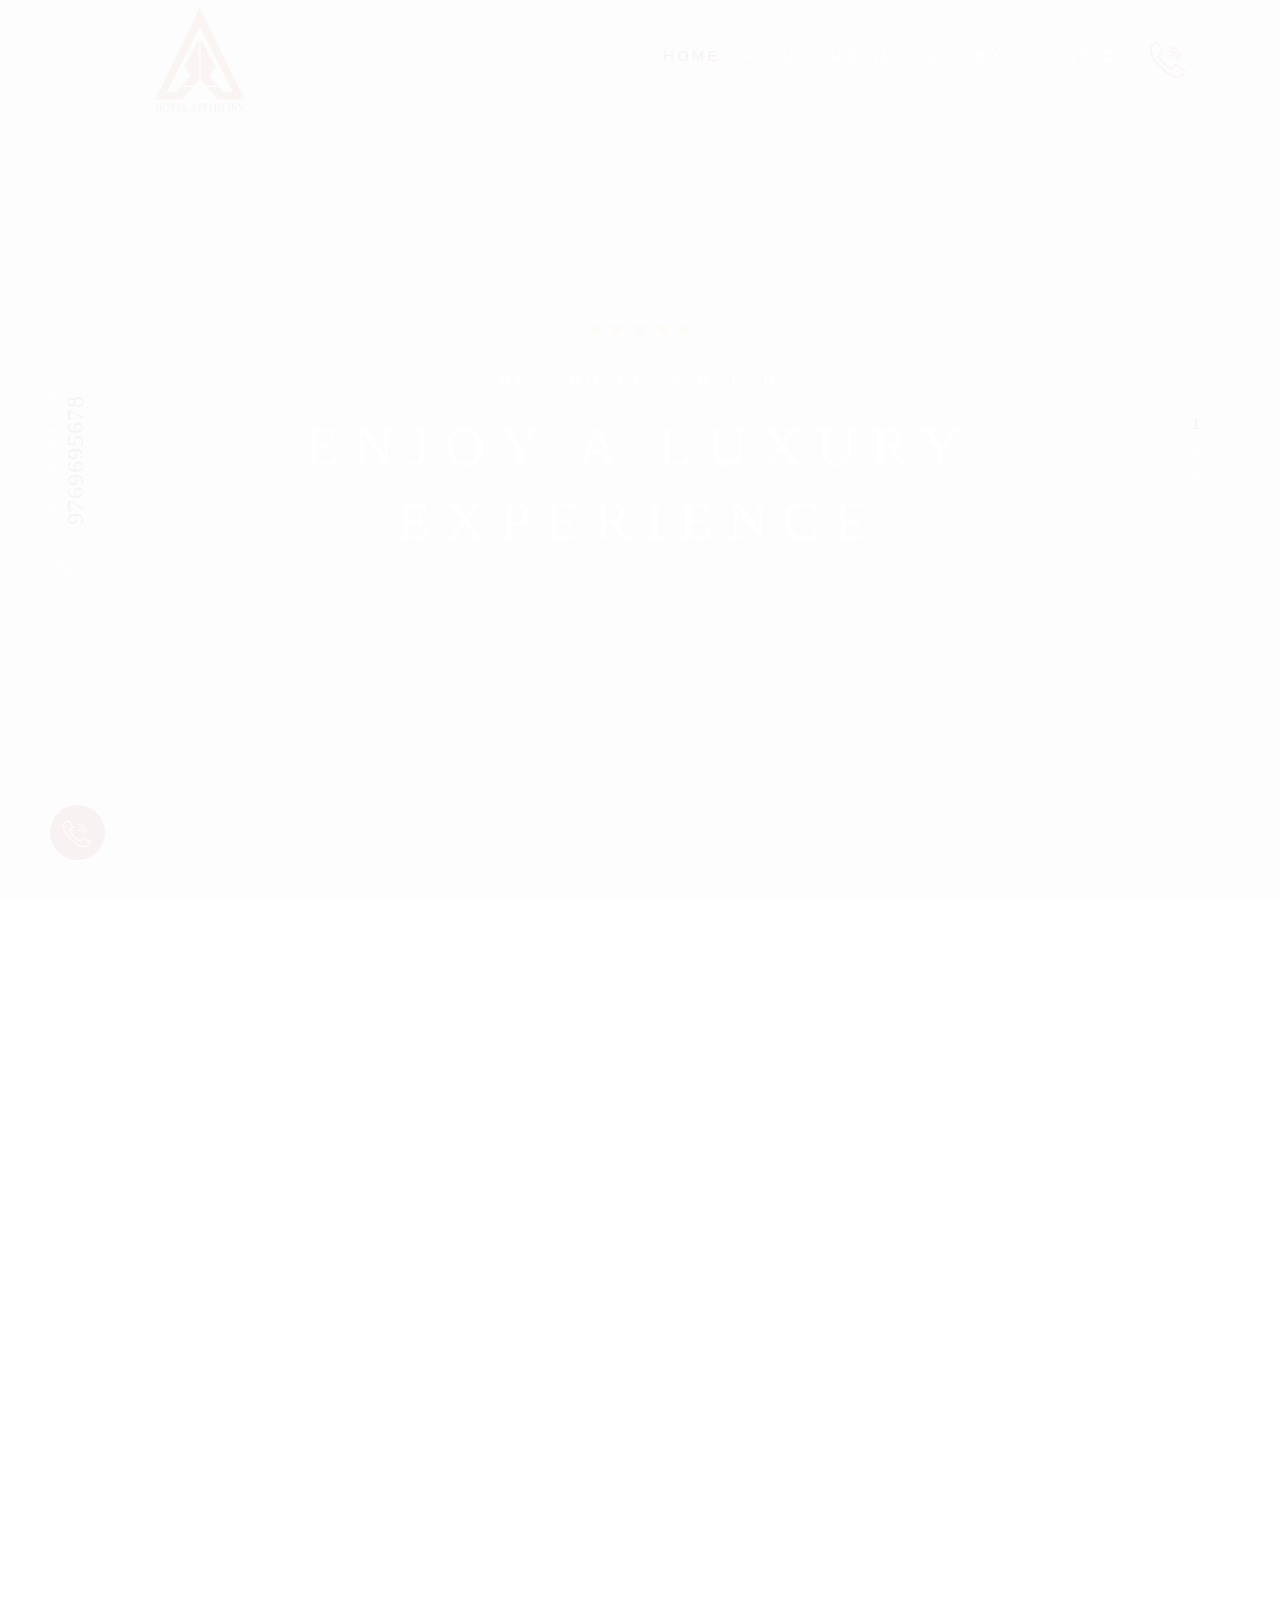
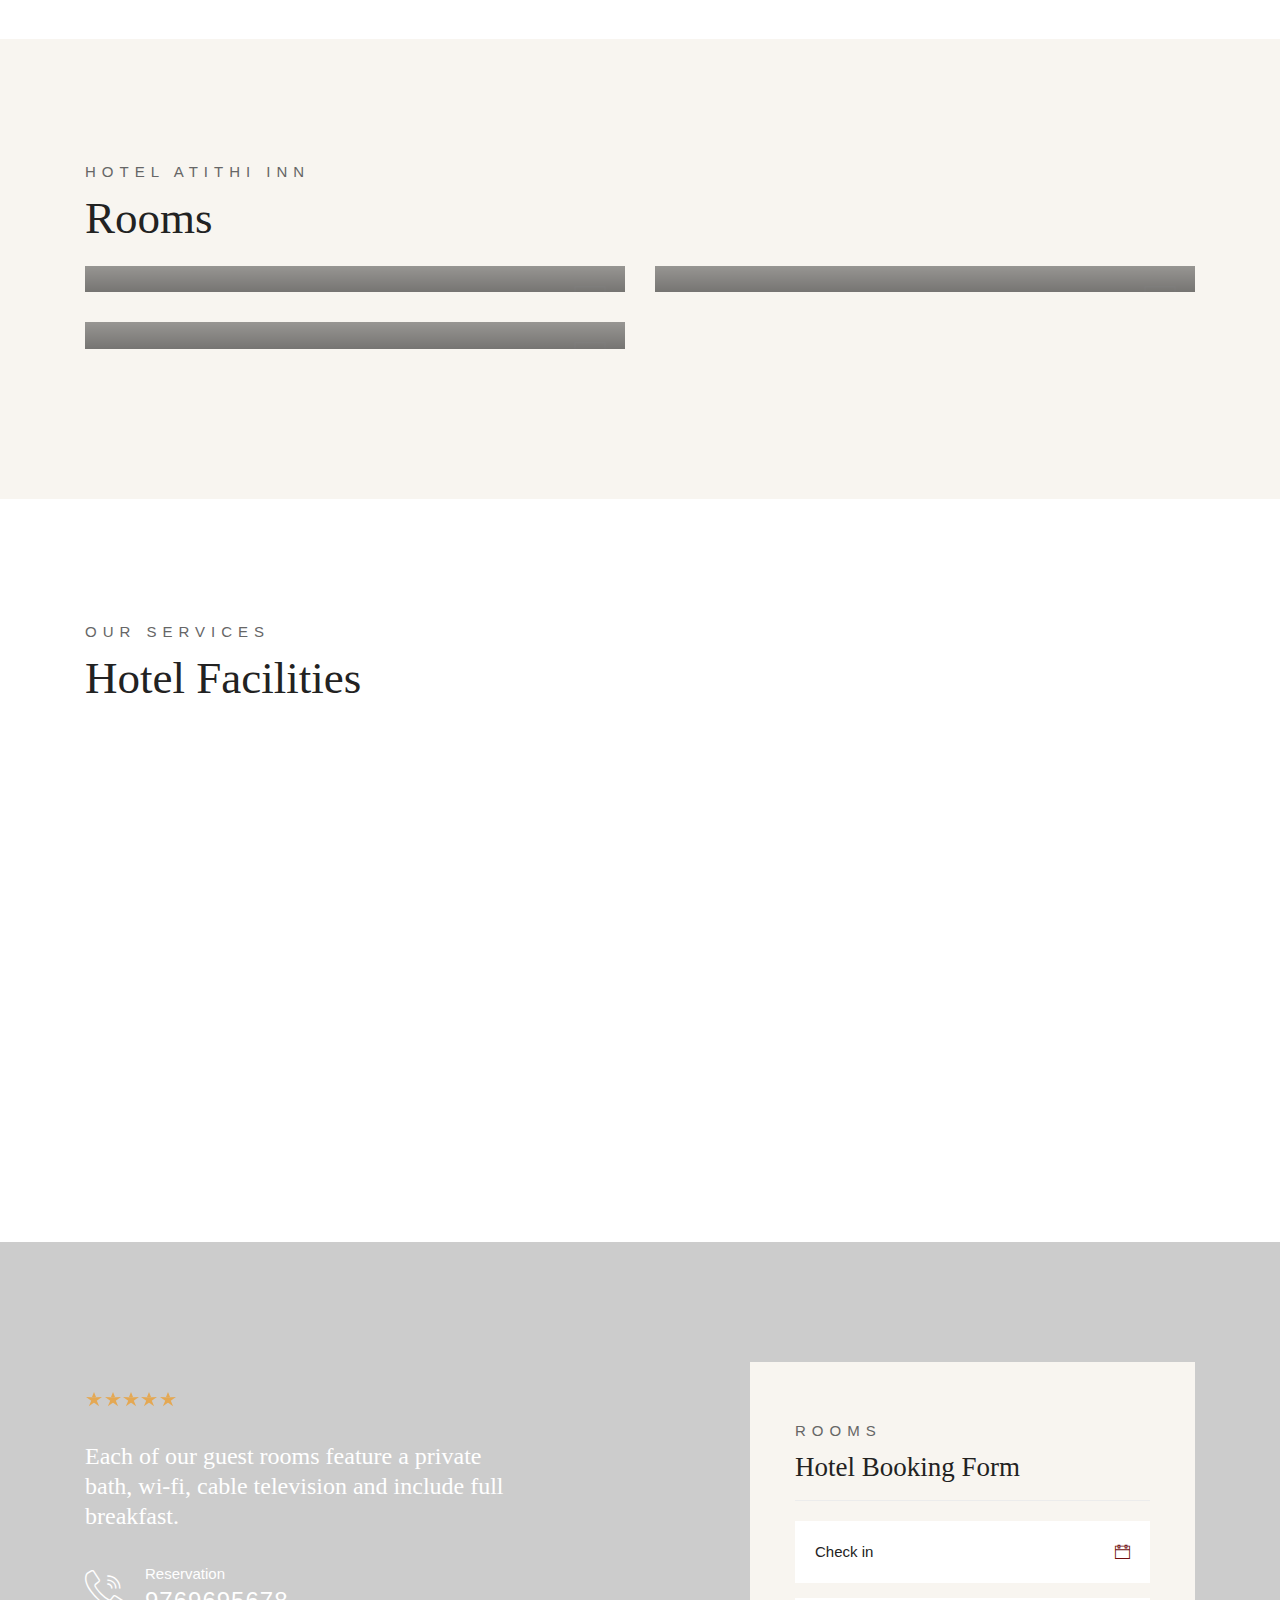
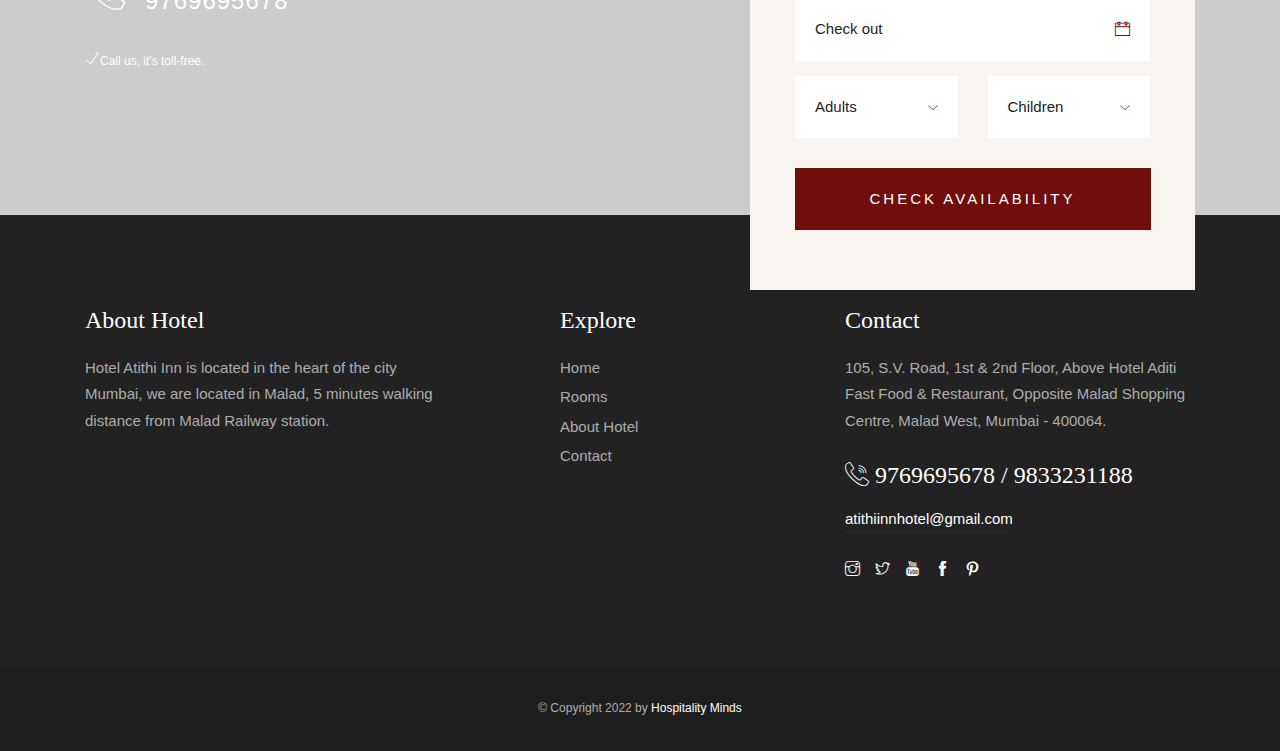
==== commit 9d43a710: "Add files via upload" ====
--- a/index.html
+++ b/index.html
@@ -76,7 +76,8 @@
                             <li class="dropdown-item"><a href="post.html">Single Post</a></li>
                         </ul>
                     </li> -->
-                    <li class="nav-item"><a class="nav-link" href="contact.html">Contact</a></li>
+                   <li class="nav-item"><a class="nav-link" href="contact.html">Contact</a></li>
+                    <li> <a href="tel:9769695678"><span class="flaticon-call" style="color: brown;font-size: 35px;text-align: center;margin:10px" ></span> </a></li>
                 </ul>
             </div>
         </div>
@@ -844,6 +845,32 @@
             </div>
         </div>
     </section> -->
+    <style>
+        #mybtn2 {
+    /* display: none; */
+    position: fixed;
+    bottom: 40px;
+    left: 50px;
+    padding: 15px 13px;
+    width: 55px;
+    height: 55px;
+    border-radius: 999px;
+    background: #700d0d;
+    z-index: 999;
+    font-size: 27px;
+    z-index: 999;
+    border: none;
+    color: #fff;
+    transition: .3s;
+    animation: shadow 1s linear infinite;
+}
+    </style>
+    <div class="scrolltop float-right">
+        <a class="floating-btn" id="audio-btn" href="tel:9769695678">
+            <span class="flaticon-call" id="mybtn2" ></span>
+            <!-- <i class="fa fa-phone fa-4x " id="mybtn2" aria-hidden="true"></i> -->
+        </a>
+    </div>
     <!-- Footer -->
     <footer class="footer">
         <div class="footer-top">
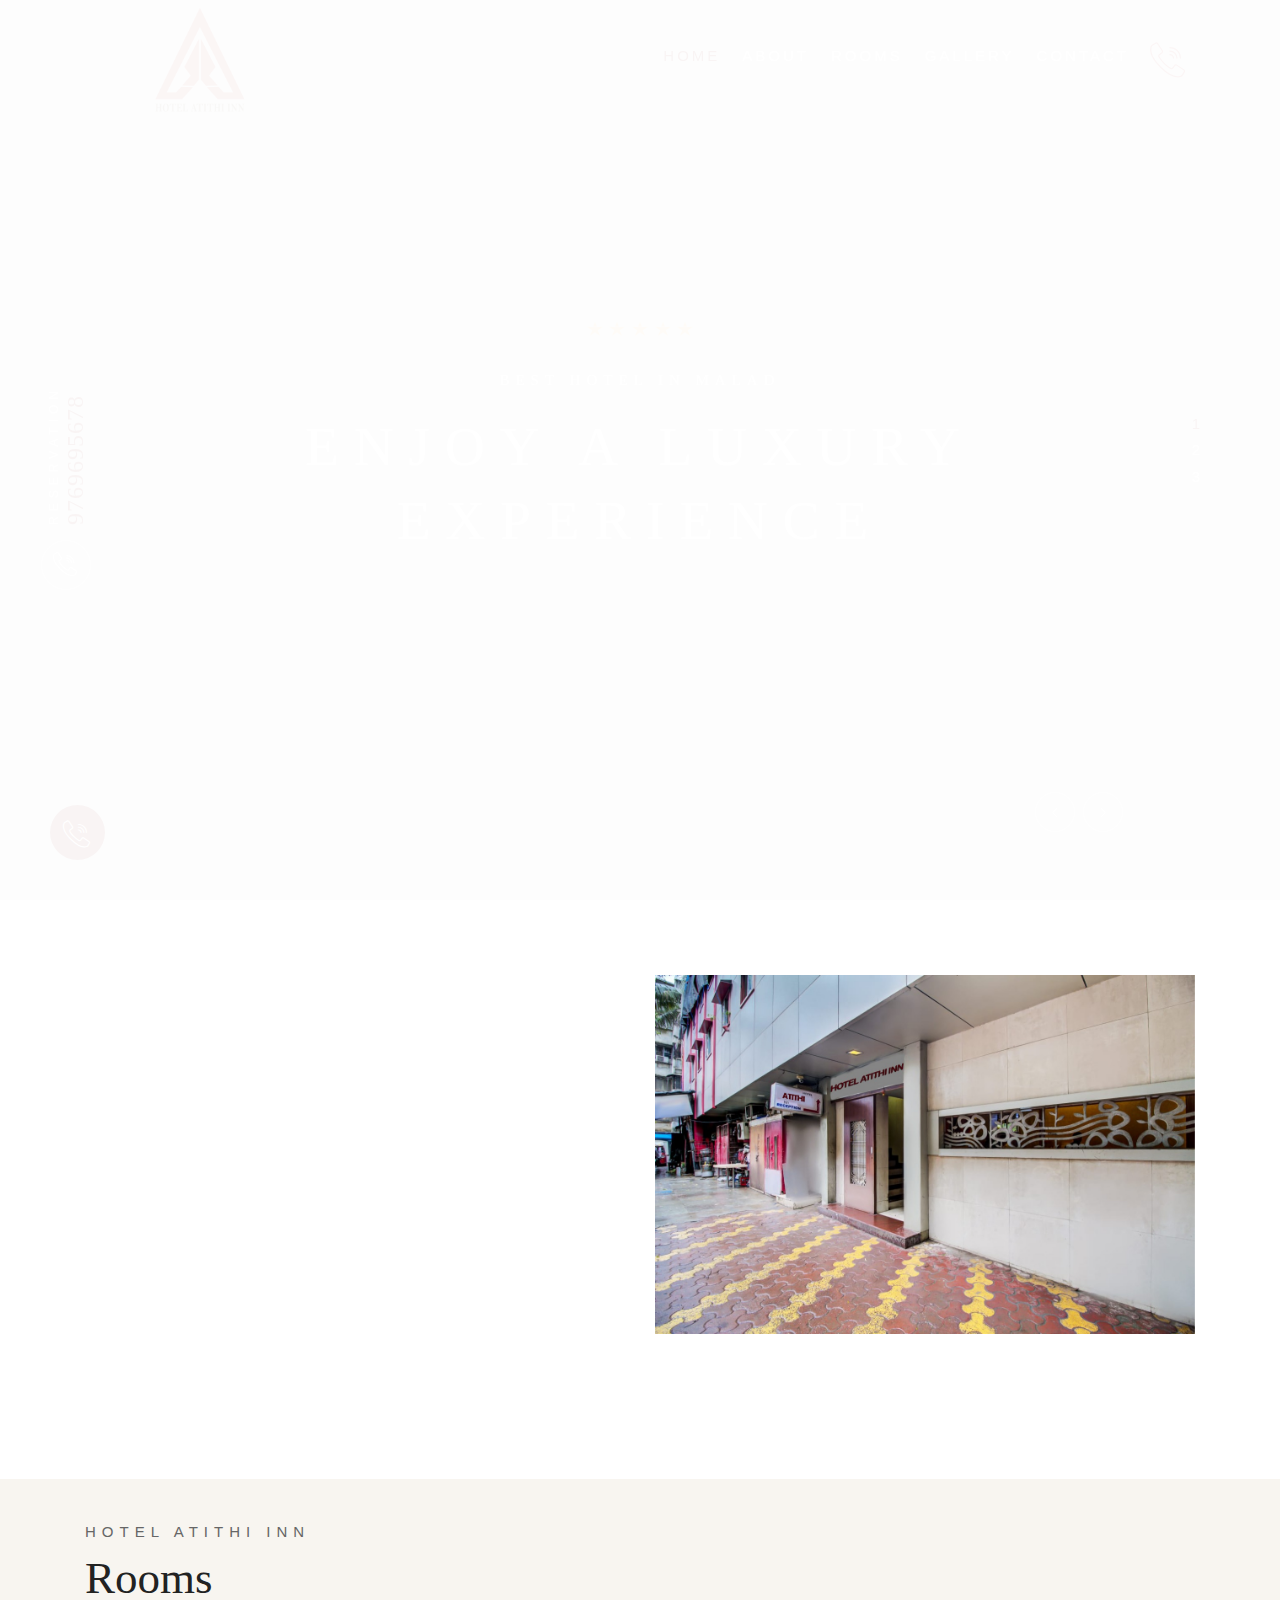
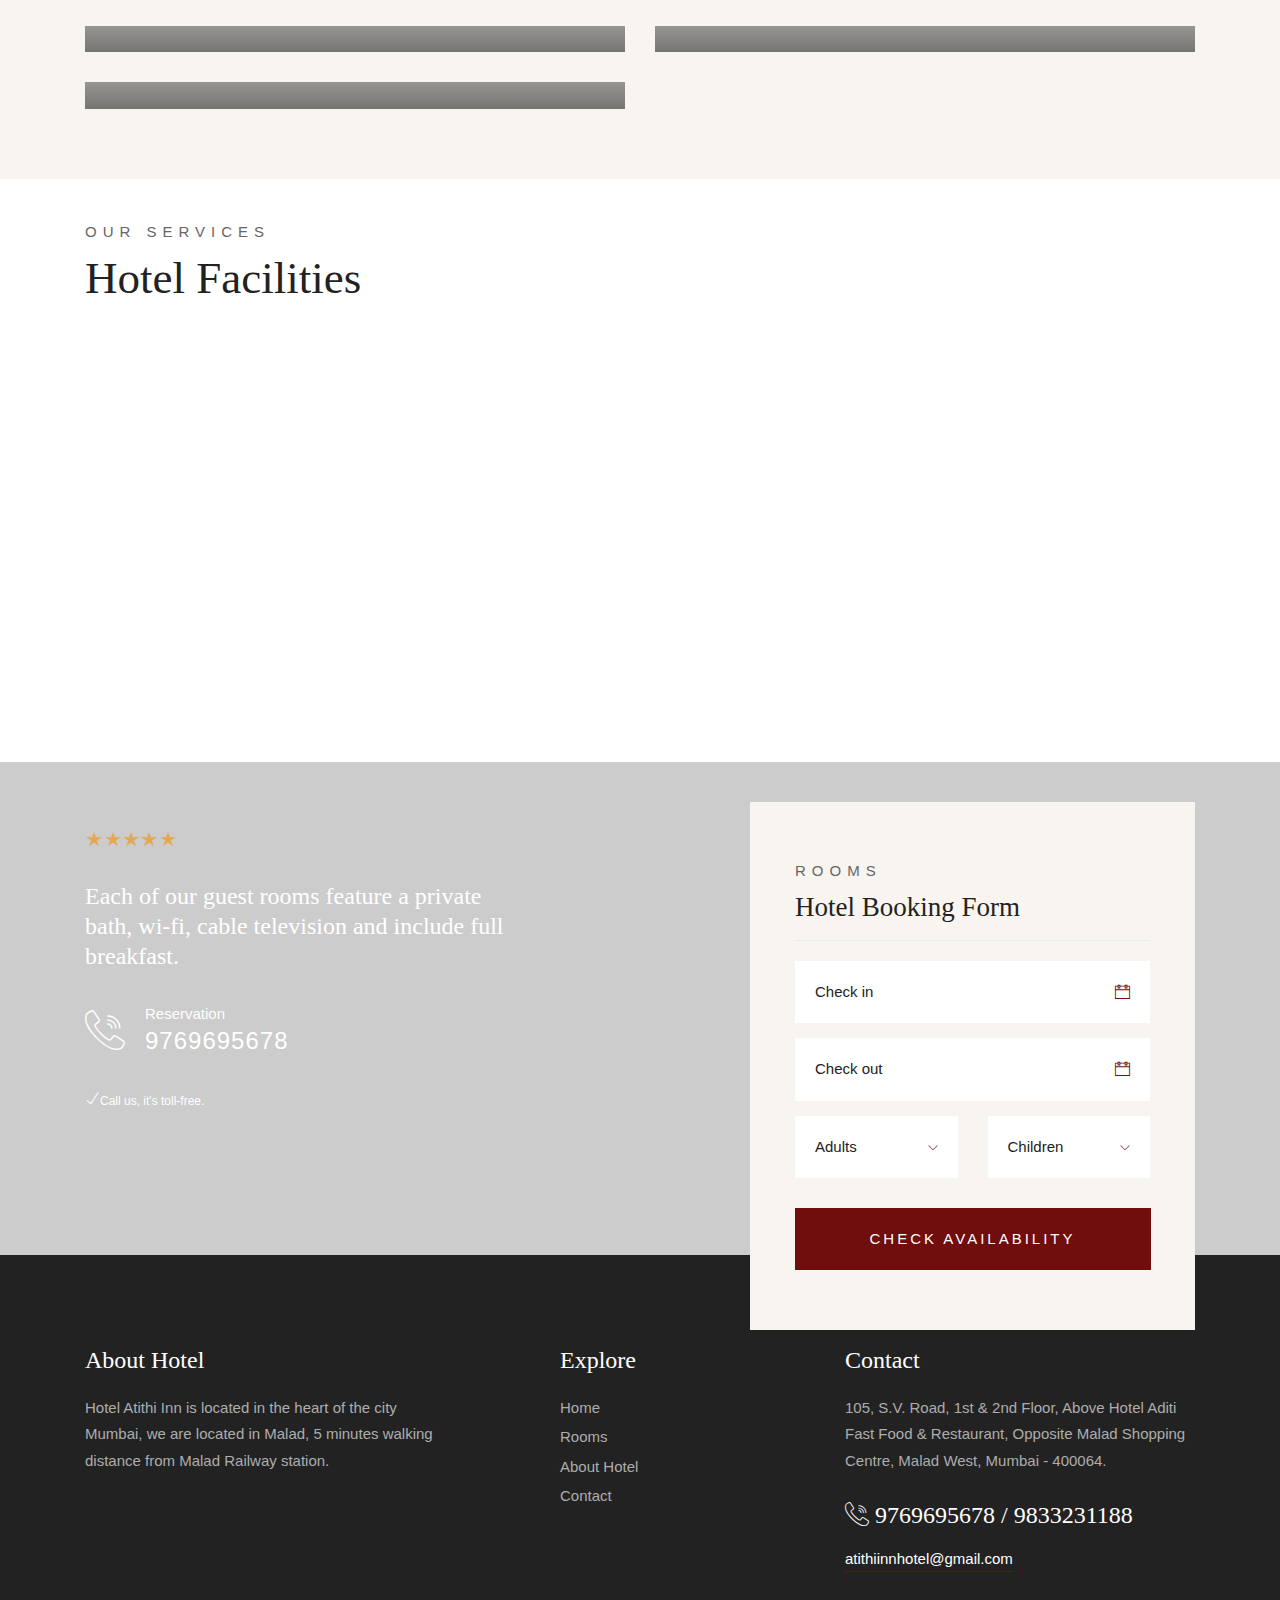
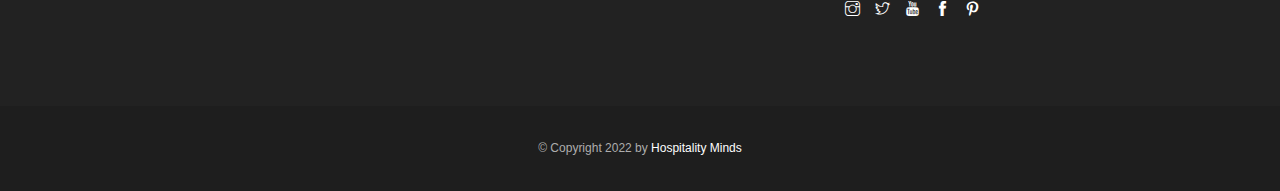
==== commit 3f167abb: "Add files via upload" ====
--- a/index.html
+++ b/index.html
@@ -183,12 +183,39 @@
                         </div>
                     </div>
                 </div>
-                <div class="col col-md-3 animate-box" data-animate-effect="fadeInUp">
+                <div id="carouselExampleControls" class="carousel slide col-md-6" data-ride="carousel" style="margin-top:35px">
+                    <div class="carousel-inner">
+                        <div class="carousel-item active">
+                            <img class="d-block w-100" src="images/entrance/IMG_6973_4_5.jpeg" alt="First slide">
+                          </div>
+                          <div class="carousel-item ">
+                            <img class="d-block w-100" src="images/Deluxe/IMG_7120_1_2.jpgE.jpg" alt="First slide">
+                          </div>
+                      <div class="carousel-item ">
+                        <img class="d-block w-100" src="images/Deluxe/IMG_7120_1_2.jpgE.jpg" alt="First slide">
+                      </div>
+                      <div class="carousel-item">
+                        <img class="d-block w-100" src="images/Family-Rooms/IMG_7054_5_6.jpgE.jpg" alt="Second slide">
+                      </div>
+                      <div class="carousel-item">
+                        <img class="d-block w-100" src="images/Executive-Room/IMG_7018_19_20.jpgE.jpg" alt="Third slide">
+                      </div>
+                    </div>
+                    <!-- <a class="carousel-control-prev" href="#carouselExampleControls" role="button" data-slide="prev">
+                      <span class="carousel-control-prev-icon" aria-hidden="true"></span>
+                      <span class="sr-only">Previous</span>
+                    </a>
+                    <a class="carousel-control-next" href="#carouselExampleControls" role="button" data-slide="next">
+                      <span class="carousel-control-next-icon" aria-hidden="true"></span>
+                      <span class="sr-only">Next</span>
+                    </a> -->
+                  </div>
+                <!-- <div class="col col-md-3 animate-box" data-animate-effect="fadeInUp">
                     <img src="images/Deluxe/IMG_7120_1_2.jpgE.jpg" alt="" class="mt-190 mb-30">
                 </div>
                 <div class="col col-md-3 animate-box" data-animate-effect="fadeInUp">
                     <img src="images/Family-Rooms/IMG_7054_5_6.jpgE.jpg" alt="">
-                </div>
+                </div> -->
             </div>
         </div>
     </section>
@@ -760,7 +787,7 @@
                                 <h4>Hotel Booking Form</h4>
                             </div>
                             <div class="booking-inner clearfix">
-                                <form action="rooms2.html" class="form1 clearfix">
+                                <form action="room.html" class="form1 clearfix">
                                     <div class="row">
                                         <div class="col-md-12">
                                             <div class="input1_wrapper">
--- a/css/style.css
+++ b/css/style.css
@@ -758,7 +758,7 @@
 
 /* ======= Section style ======= */
 .section-padding {
-    padding: 120px 0;
+    padding: 40px 0;
 }
 .section-padding2 {
     padding: 0 0 120px 0;
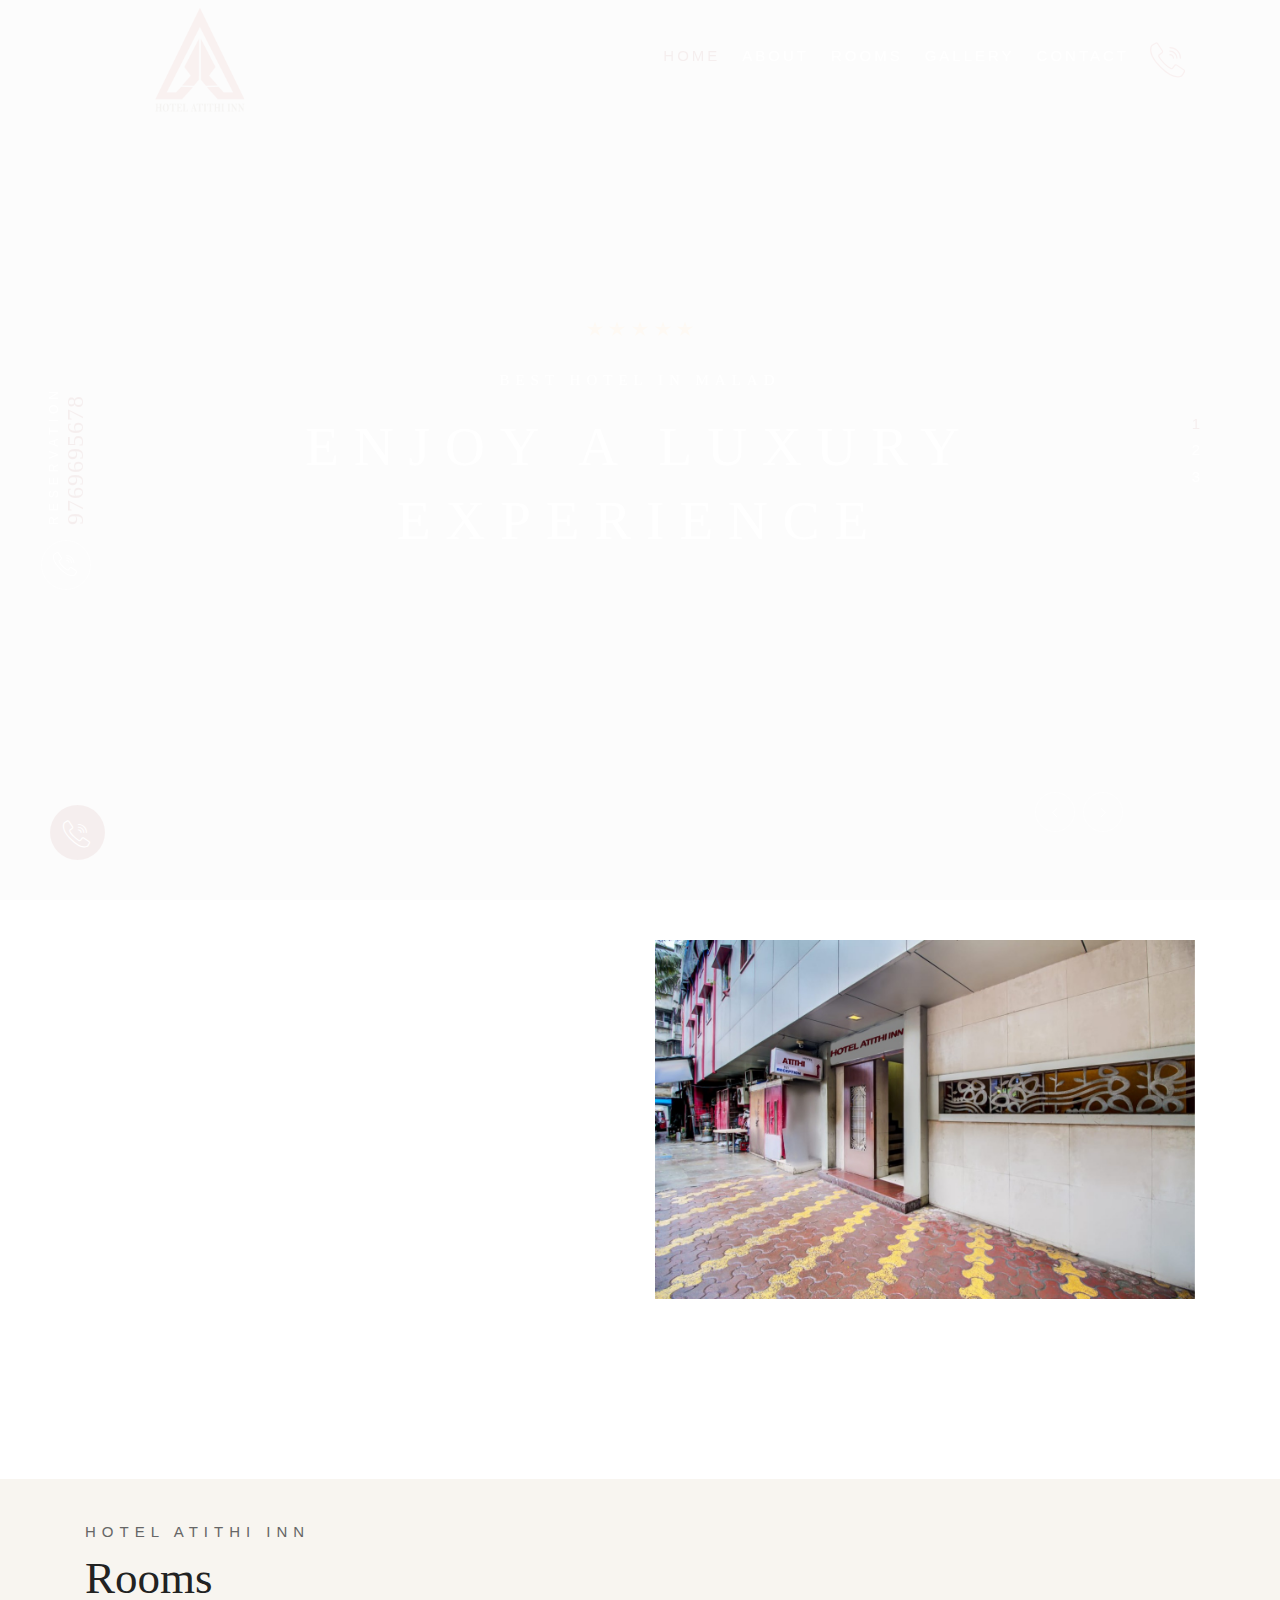
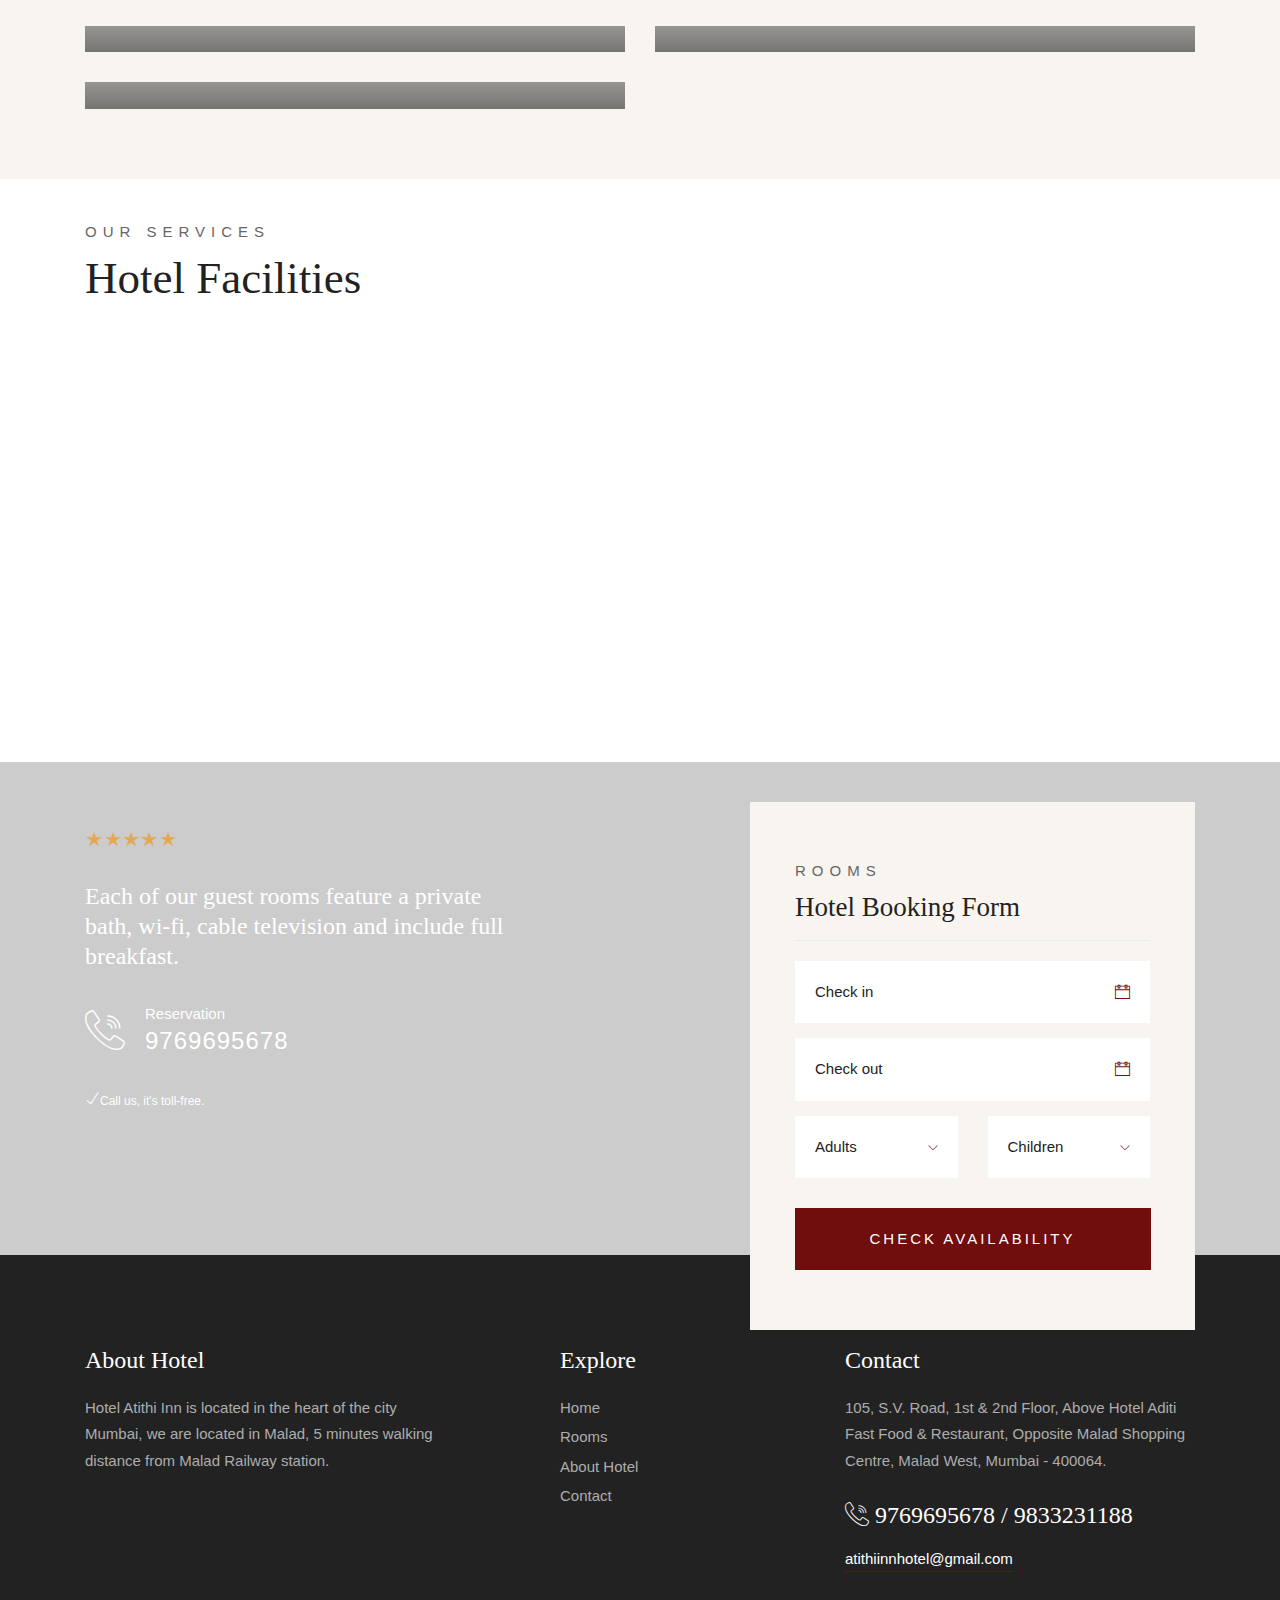
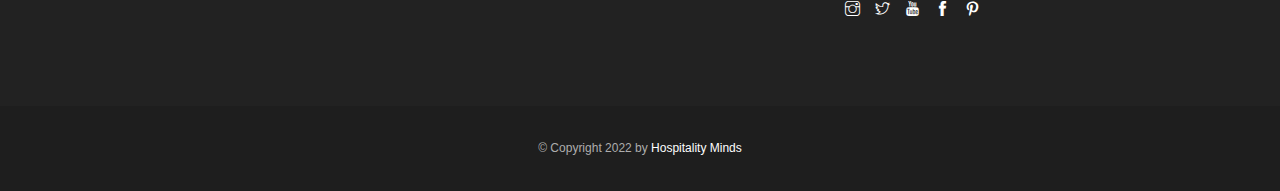
==== commit 7d4d265a: "Add files via upload" ====
--- a/index.html
+++ b/index.html
@@ -183,16 +183,37 @@
                         </div>
                     </div>
                 </div>
-                <div id="carouselExampleControls" class="carousel slide col-md-6" data-ride="carousel" style="margin-top:35px">
+                <div id="carouselExampleIndicators" class="carousel slide col-md-6" data-ride="carousel">
+                    <ol class="carousel-indicators">
+                      <li data-target="#carouselExampleIndicators" data-slide-to="0" class="active"></li>
+                      <li data-target="#carouselExampleIndicators" data-slide-to="1"></li>
+                      <li data-target="#carouselExampleIndicators" data-slide-to="2"></li>
+                    </ol>
                     <div class="carousel-inner">
-                        <div class="carousel-item active">
-                            <img class="d-block w-100" src="images/entrance/IMG_6973_4_5.jpeg" alt="First slide">
-                          </div>
-                          <div class="carousel-item ">
-                            <img class="d-block w-100" src="images/Deluxe/IMG_7120_1_2.jpgE.jpg" alt="First slide">
-                          </div>
-                      <div class="carousel-item ">
-                        <img class="d-block w-100" src="images/Deluxe/IMG_7120_1_2.jpgE.jpg" alt="First slide">
+                      <div class="carousel-item active">
+                        <img class="d-block " src="images/entrance/IMG_6973_4_5.jpeg" alt="First slide">
+                      </div>
+                      <div class="carousel-item">
+                        <img class="d-block " src="images/Family-Rooms/IMG_7054_5_6.jpgE.jpg" alt="Second slide">
+                      </div>
+                      <div class="carousel-item">
+                        <img class="d-block " src="images/Executive-Room/IMG_7018_19_20.jpgE.jpg" alt="Third slide">
+                      </div>
+                    </div>
+                    <!-- <a class="carousel-control-prev" href="#carouselExampleIndicators" role="button" data-slide="prev">
+                      <span class="carousel-control-prev-icon" aria-hidden="true"></span>
+                      <span class="sr-only">Previous</span>
+                    </a>
+                    <a class="carousel-control-next" href="#carouselExampleIndicators" role="button" data-slide="next">
+                      <span class="carousel-control-next-icon" aria-hidden="true"></span>
+                      <span class="sr-only">Next</span>
+                    </a> -->
+                  </div>
+                <!-- <div id="carouselExampleControls" class="carousel slide col-md-6" data-ride="carousel" style="margin-top:35px">
+                    <div class="carousel-inner">
+                      
+                      <div class="carousel-item active ">
+                        <img class="d-block w-100" src="images/entrance/IMG_6973_4_5.jpeg" alt="First slide">
                       </div>
                       <div class="carousel-item">
                         <img class="d-block w-100" src="images/Family-Rooms/IMG_7054_5_6.jpgE.jpg" alt="Second slide">
@@ -201,15 +222,15 @@
                         <img class="d-block w-100" src="images/Executive-Room/IMG_7018_19_20.jpgE.jpg" alt="Third slide">
                       </div>
                     </div>
-                    <!-- <a class="carousel-control-prev" href="#carouselExampleControls" role="button" data-slide="prev">
+                    <a class="carousel-control-prev" href="#carouselExampleControls" role="button" data-slide="prev">
                       <span class="carousel-control-prev-icon" aria-hidden="true"></span>
                       <span class="sr-only">Previous</span>
                     </a>
                     <a class="carousel-control-next" href="#carouselExampleControls" role="button" data-slide="next">
                       <span class="carousel-control-next-icon" aria-hidden="true"></span>
                       <span class="sr-only">Next</span>
-                    </a> -->
-                  </div>
+                    </a>
+                  </div> -->
                 <!-- <div class="col col-md-3 animate-box" data-animate-effect="fadeInUp">
                     <img src="images/Deluxe/IMG_7120_1_2.jpgE.jpg" alt="" class="mt-190 mb-30">
                 </div>
@@ -297,7 +318,7 @@
                 </div> -->
                 <div class="col-md-6">
                     <div class="item">
-                        <div class="position-re o-hidden"> <img src="images/Deluxe/IMG_7096_7_8.jpgE.jpg" alt=""> </div> <span class="category"><a href="rooms2.html">Book</a></span>
+                        <div class="position-re o-hidden"> <img src="images/Deluxe/IMG_7090_1_2.jpgE.jpg" alt=""> </div> <span class="category"><a href="rooms2.html">Book</a></span>
                         <div class="con">
                             <!-- <h6><a href="room.html">300$ / Night</a></h6> -->
                             <h5><a href="room.html">Deluxe Room</a></h5>
@@ -343,7 +364,7 @@
                 </div>
                 <div class="col-md-6">
                     <div class="item">
-                        <div class="position-re o-hidden"> <img src="images/Executive-Room/IMG_7033_4_5.jpgE.jpg" alt=""> </div> <span class="category"><a href="rooms2.html">Book</a></span>
+                        <div class="position-re o-hidden"> <img src="images/Executive-Room/IMG_7012_3_4.jpgE.jpg" alt=""> </div> <span class="category"><a href="rooms2.html">Book</a></span>
                         <div class="con">
                             <!-- <h6><a href="room.html">150$ / Night</a></h6> -->
                             <h5><a href="room.html">Executive Room</a></h5>
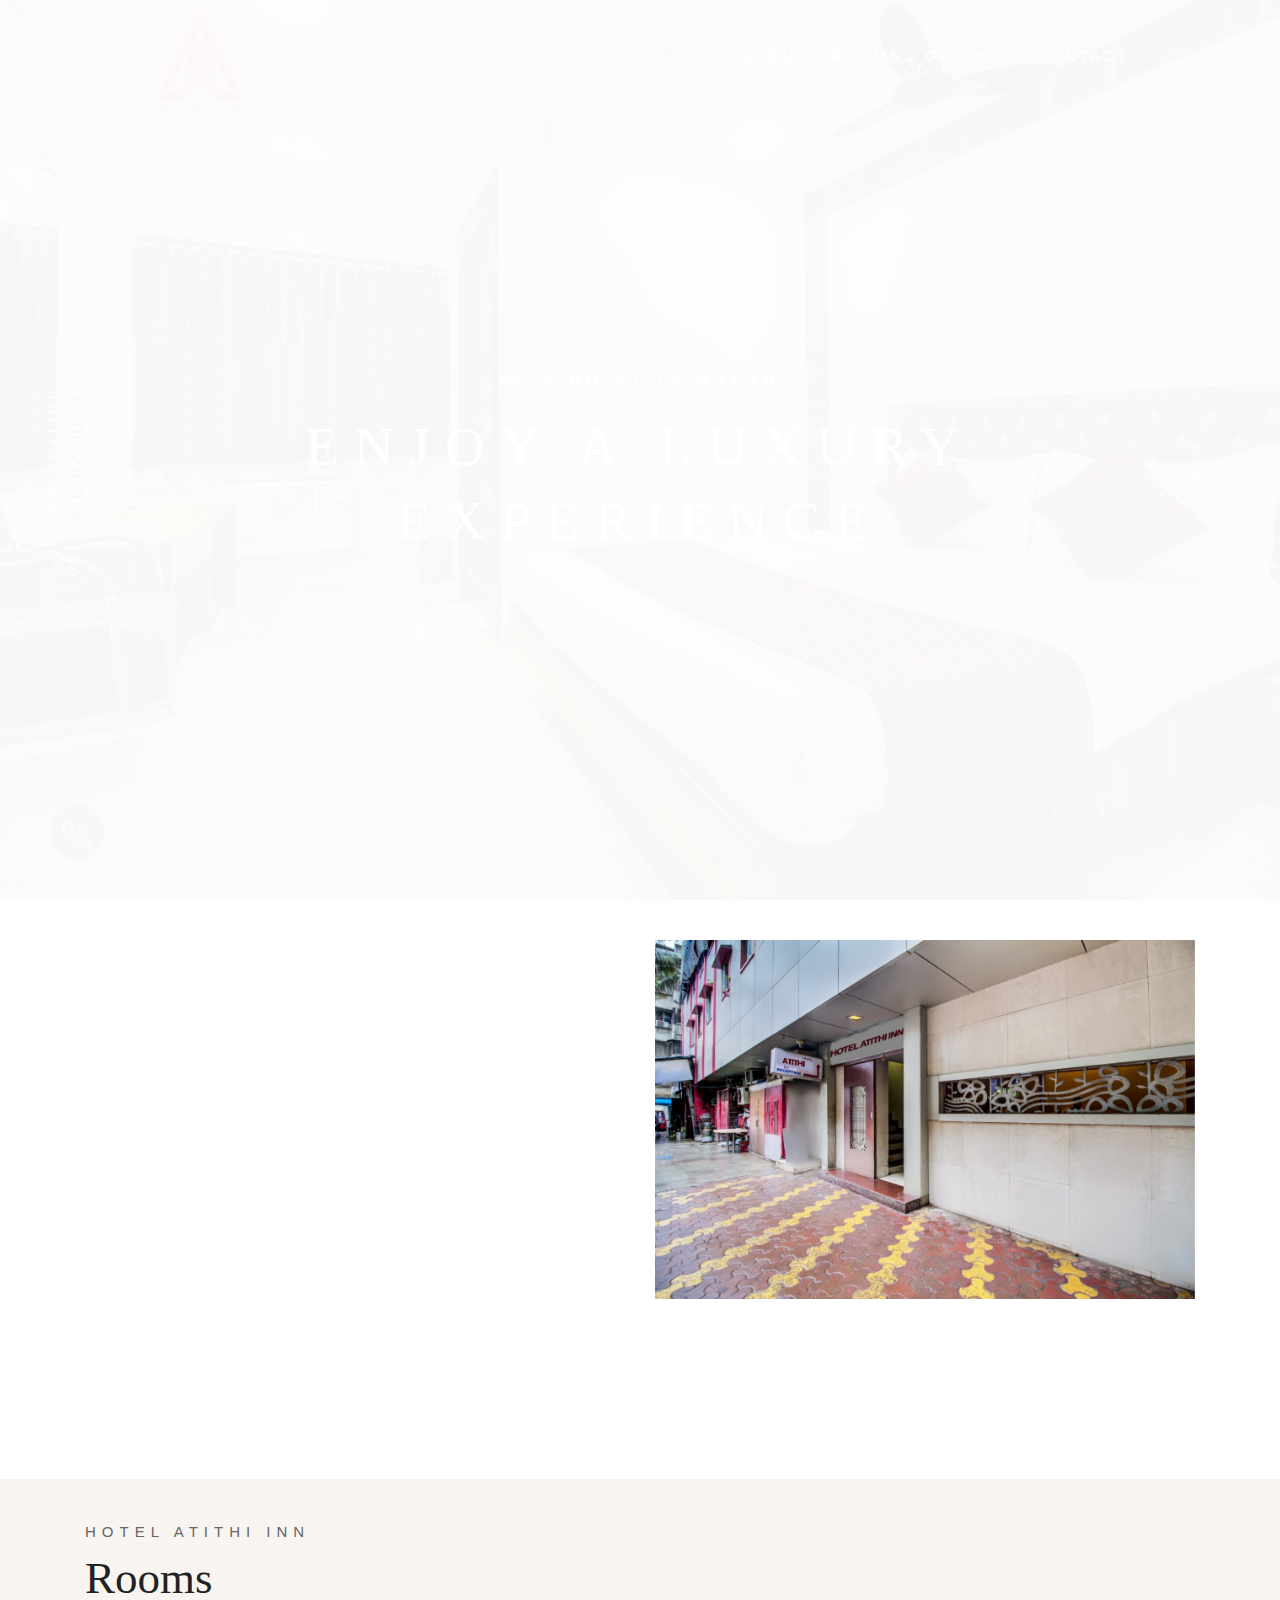
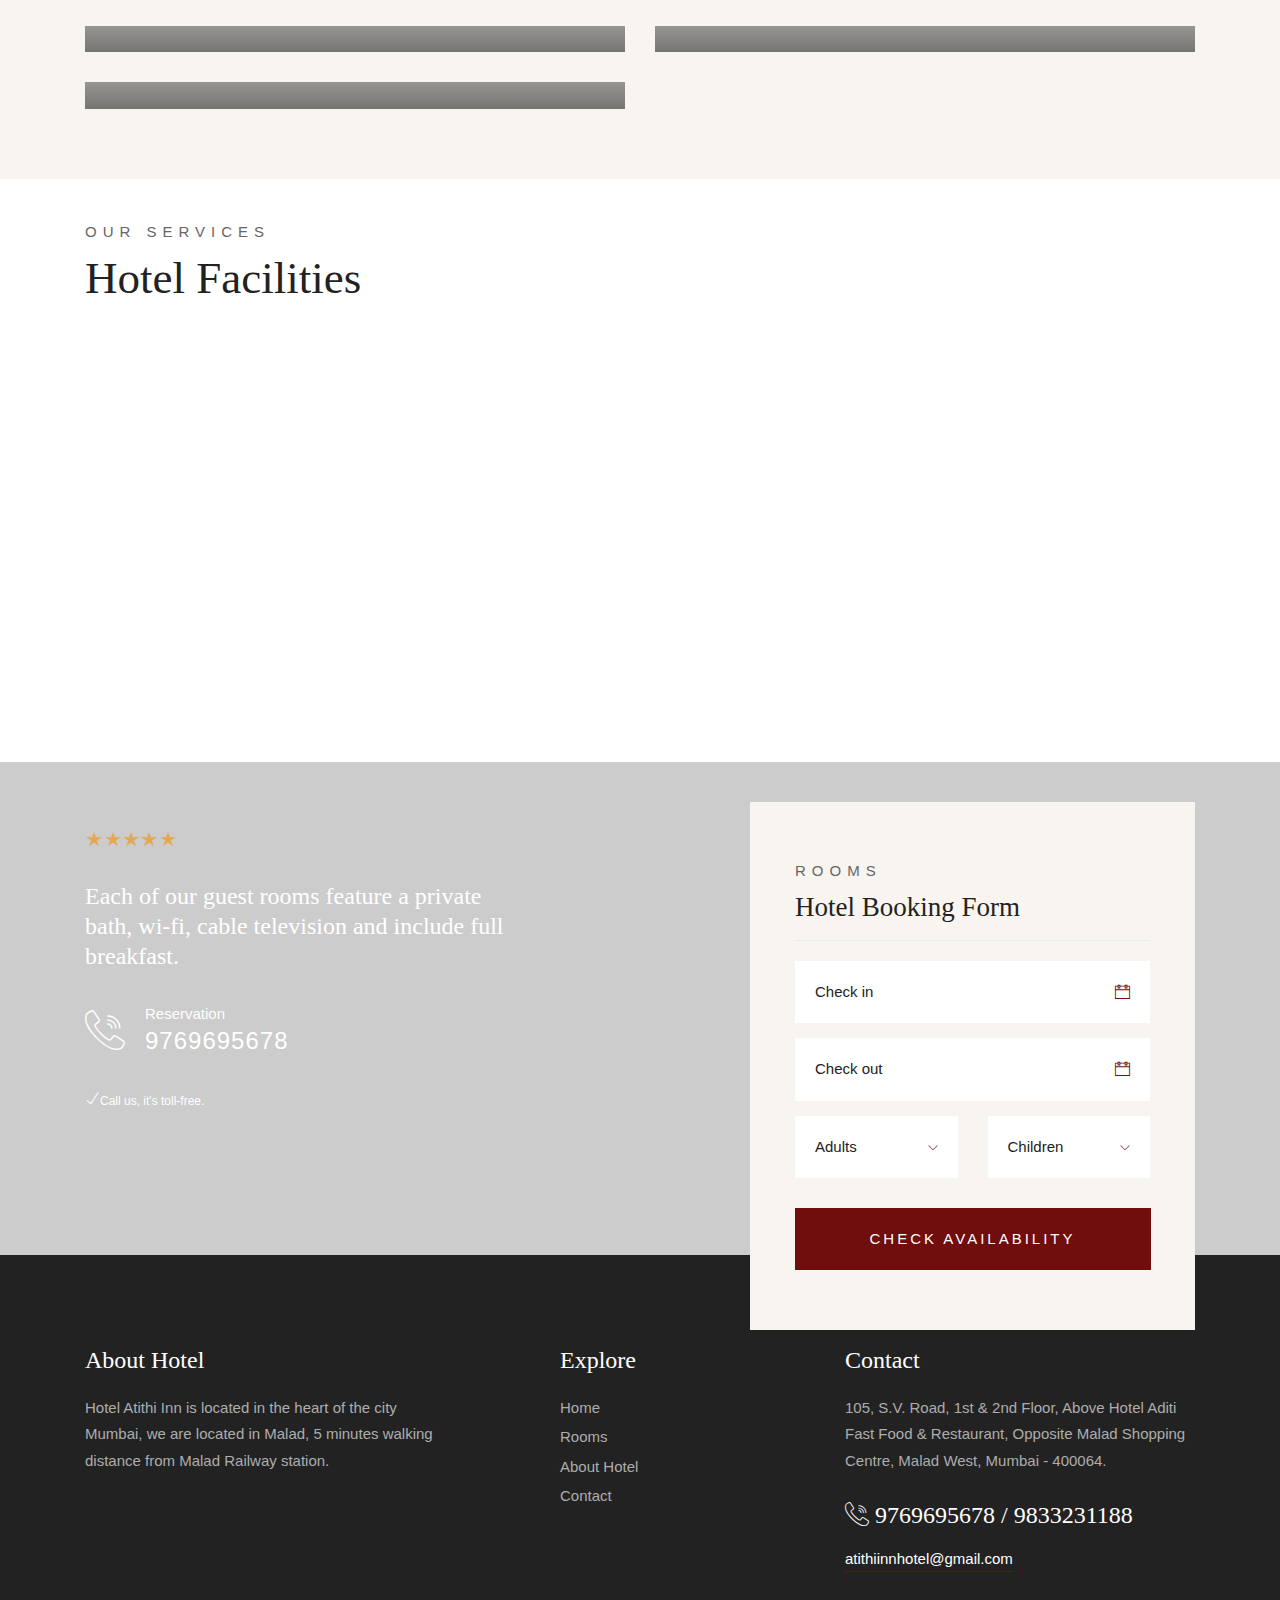
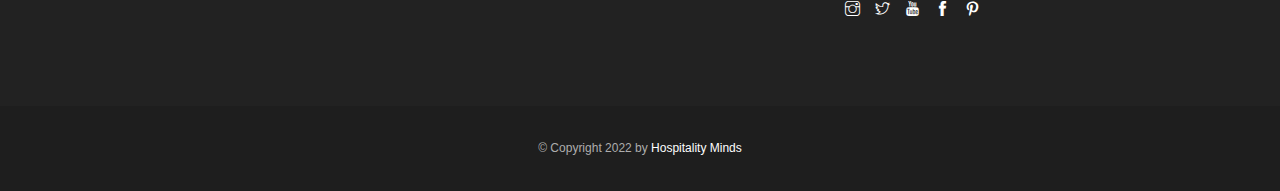
==== commit 3d4cb5e3: "Add files via upload" ====
--- a/index.html
+++ b/index.html
@@ -86,7 +86,7 @@
     <header class="header slider-fade">
         <div class="owl-carousel owl-theme">
             <!-- The opacity on the image is made with "data-overlay-dark="number". You can change it using the numbers 0-9. -->
-            <div class="text-center item bg-img" data-overlay-dark="2" data-background="images/Deluxe/IMG_7090_1_2.jpgE.jpg">
+            <div class="text-center item bg-img" data-overlay-dark="2" data-background="images/slider1.jpeg">
                 <div class="v-middle caption">
                     <!-- <img src="images/Executive-Room/IMG_7015_6_7.jpgE.jpg"/> -->
                     <div class="container">
@@ -127,7 +127,7 @@
                     </div>
                 </div>
             </div>
-            <div class="text-center item bg-img" data-overlay-dark="3" data-background="images/Executive-Room/IMG_7015_6_7.jpgE.jpg">
+            <div class="text-center item bg-img" data-overlay-dark="3" data-background="images/slider2.jpeg">
                 <div class="v-middle caption">
                     <div class="container">
                         <div class="row">
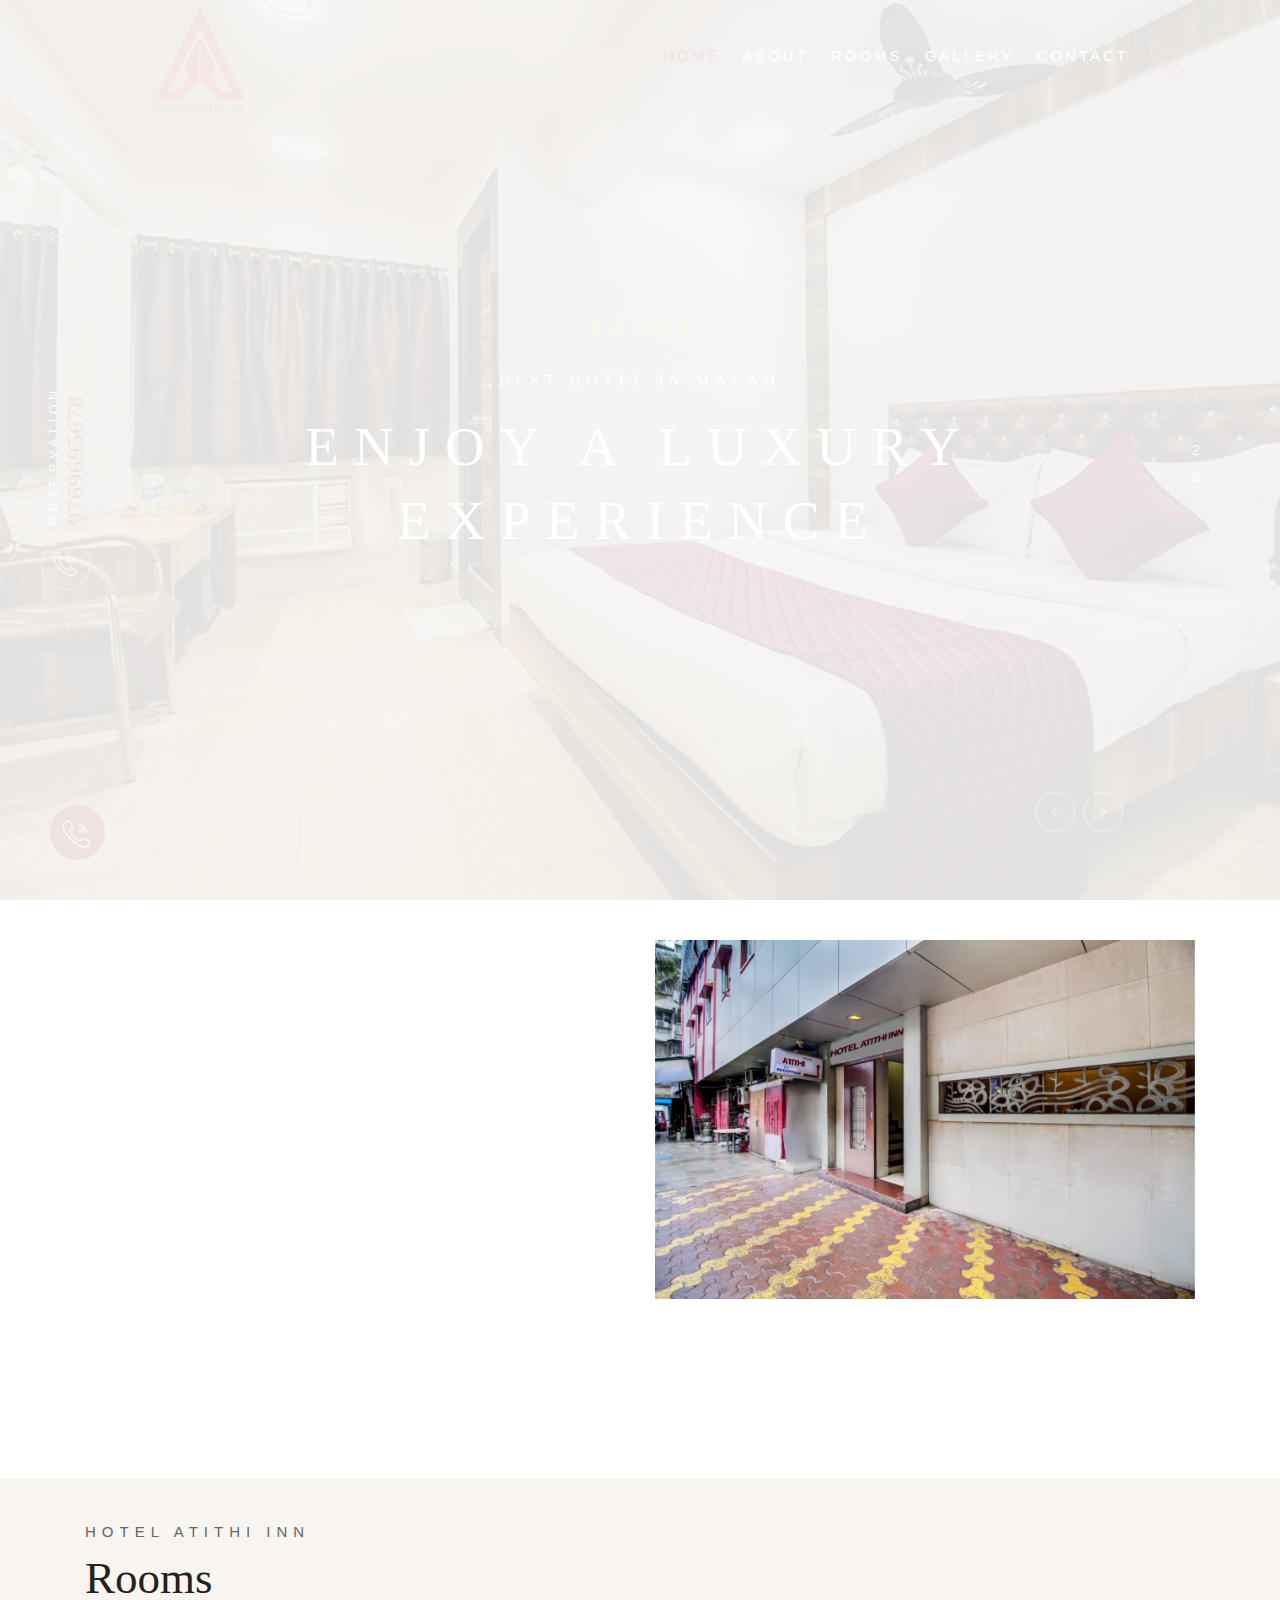
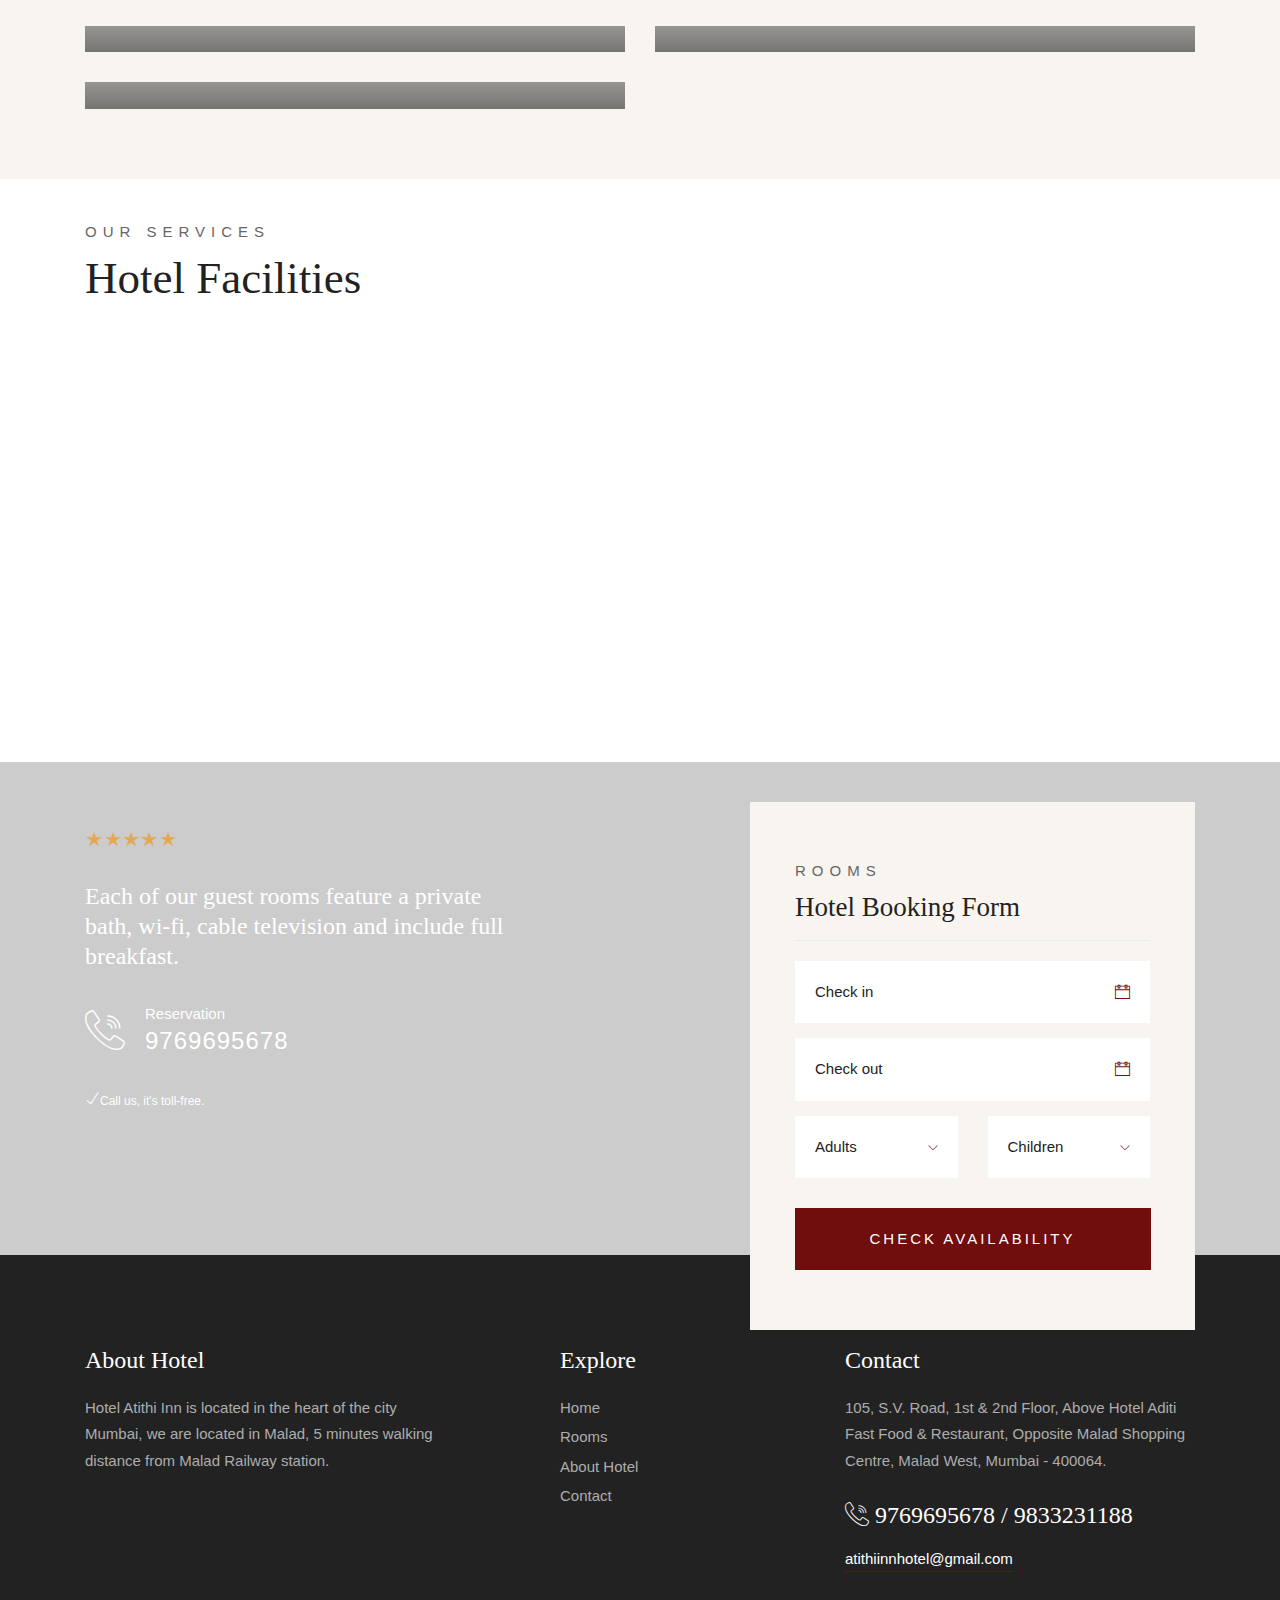
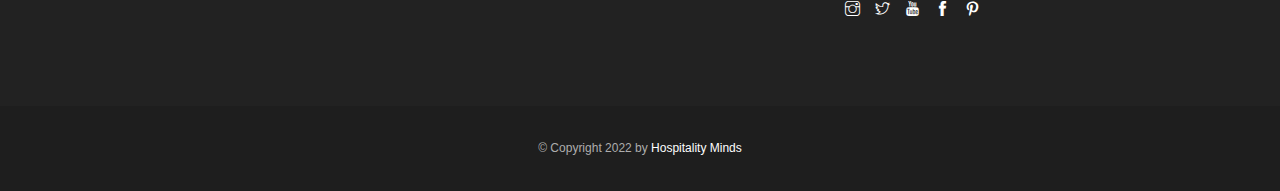
==== commit 30272f89: "Add files via upload" ====
--- a/index.html
+++ b/index.html
@@ -632,7 +632,7 @@
                 <div class="col-md-6">
                     <div class="single-facility animate-box" data-animate-effect="fadeInUp">
                         <span class="flaticon-bed"></span>
-                        <h5>Room Service</h5>
+                        <h5> 24 * 7  Room Service</h5>
                         <!-- <p>Room tincidunt nis ace park norttito sit amet space, mus nellentesque habitant.</p> -->
                         <div class="facility-shape"> <span class="flaticon-bed"></span> </div>
                     </div>
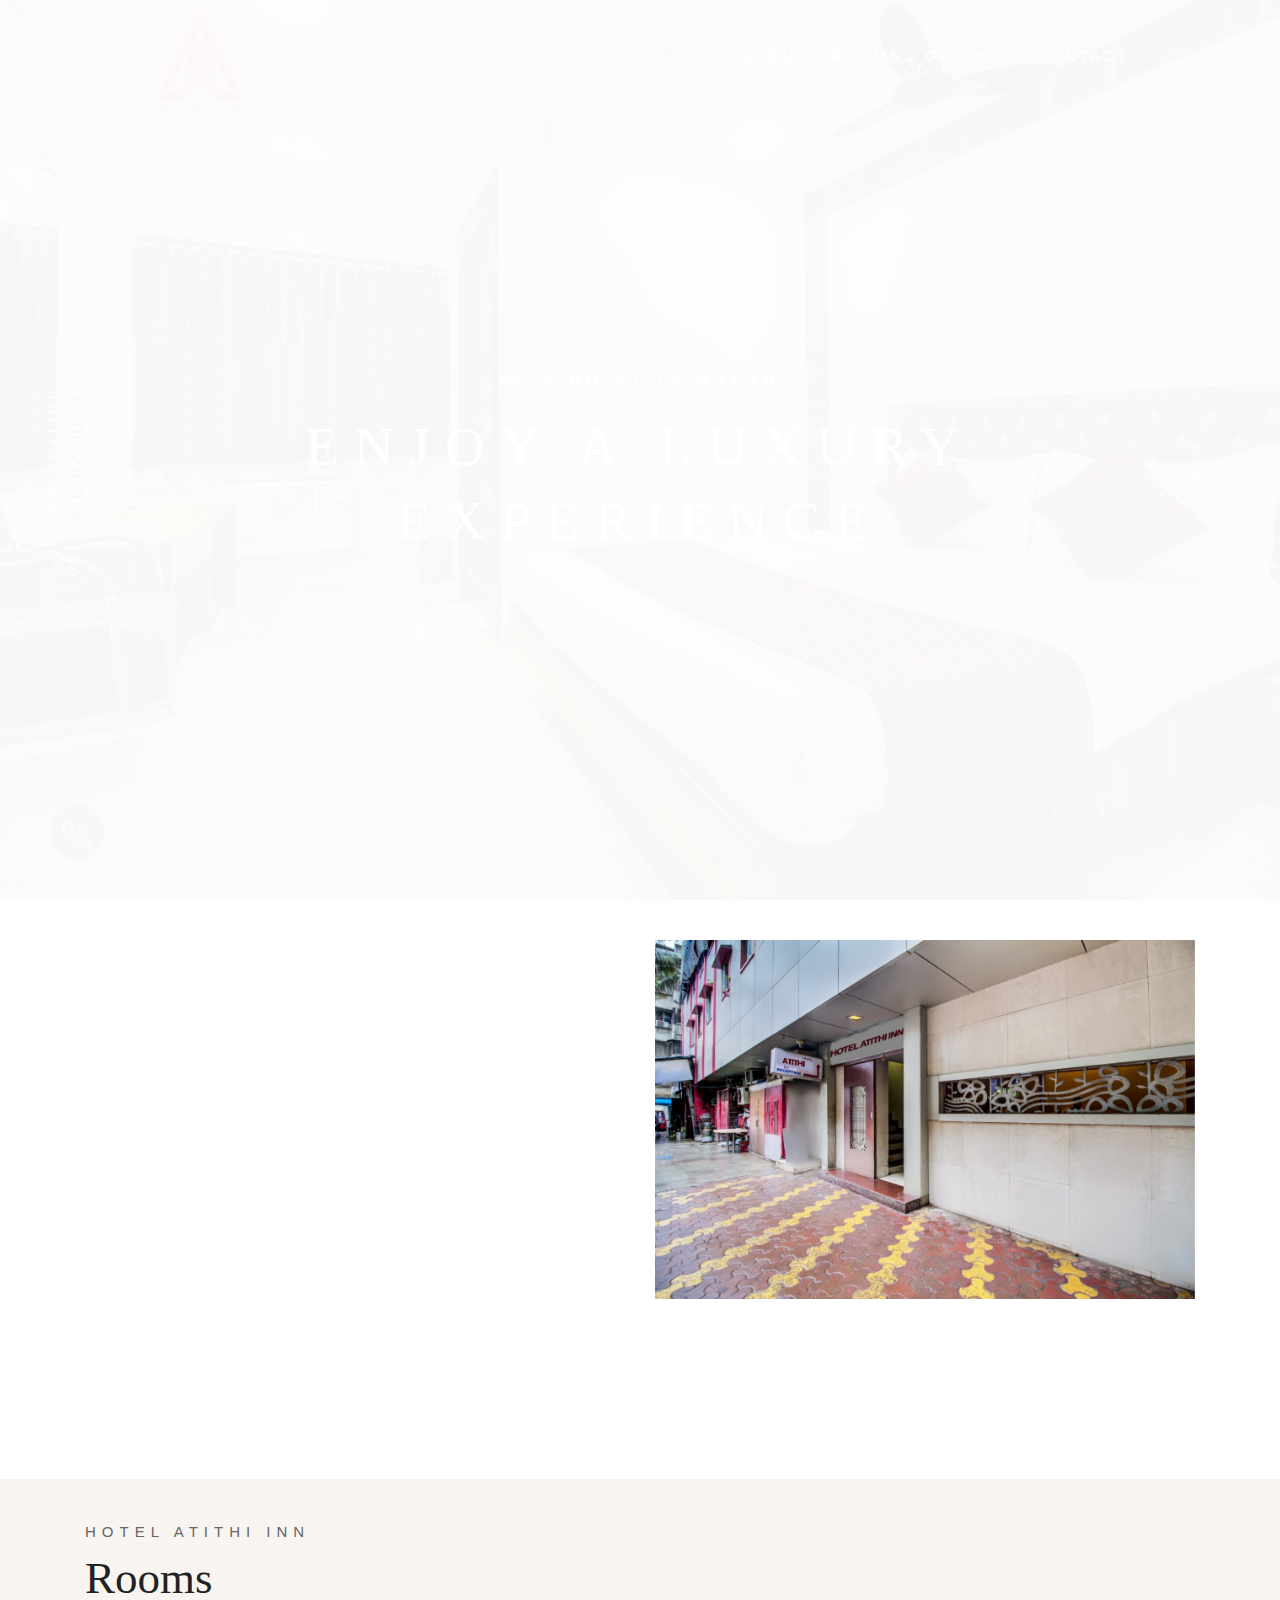
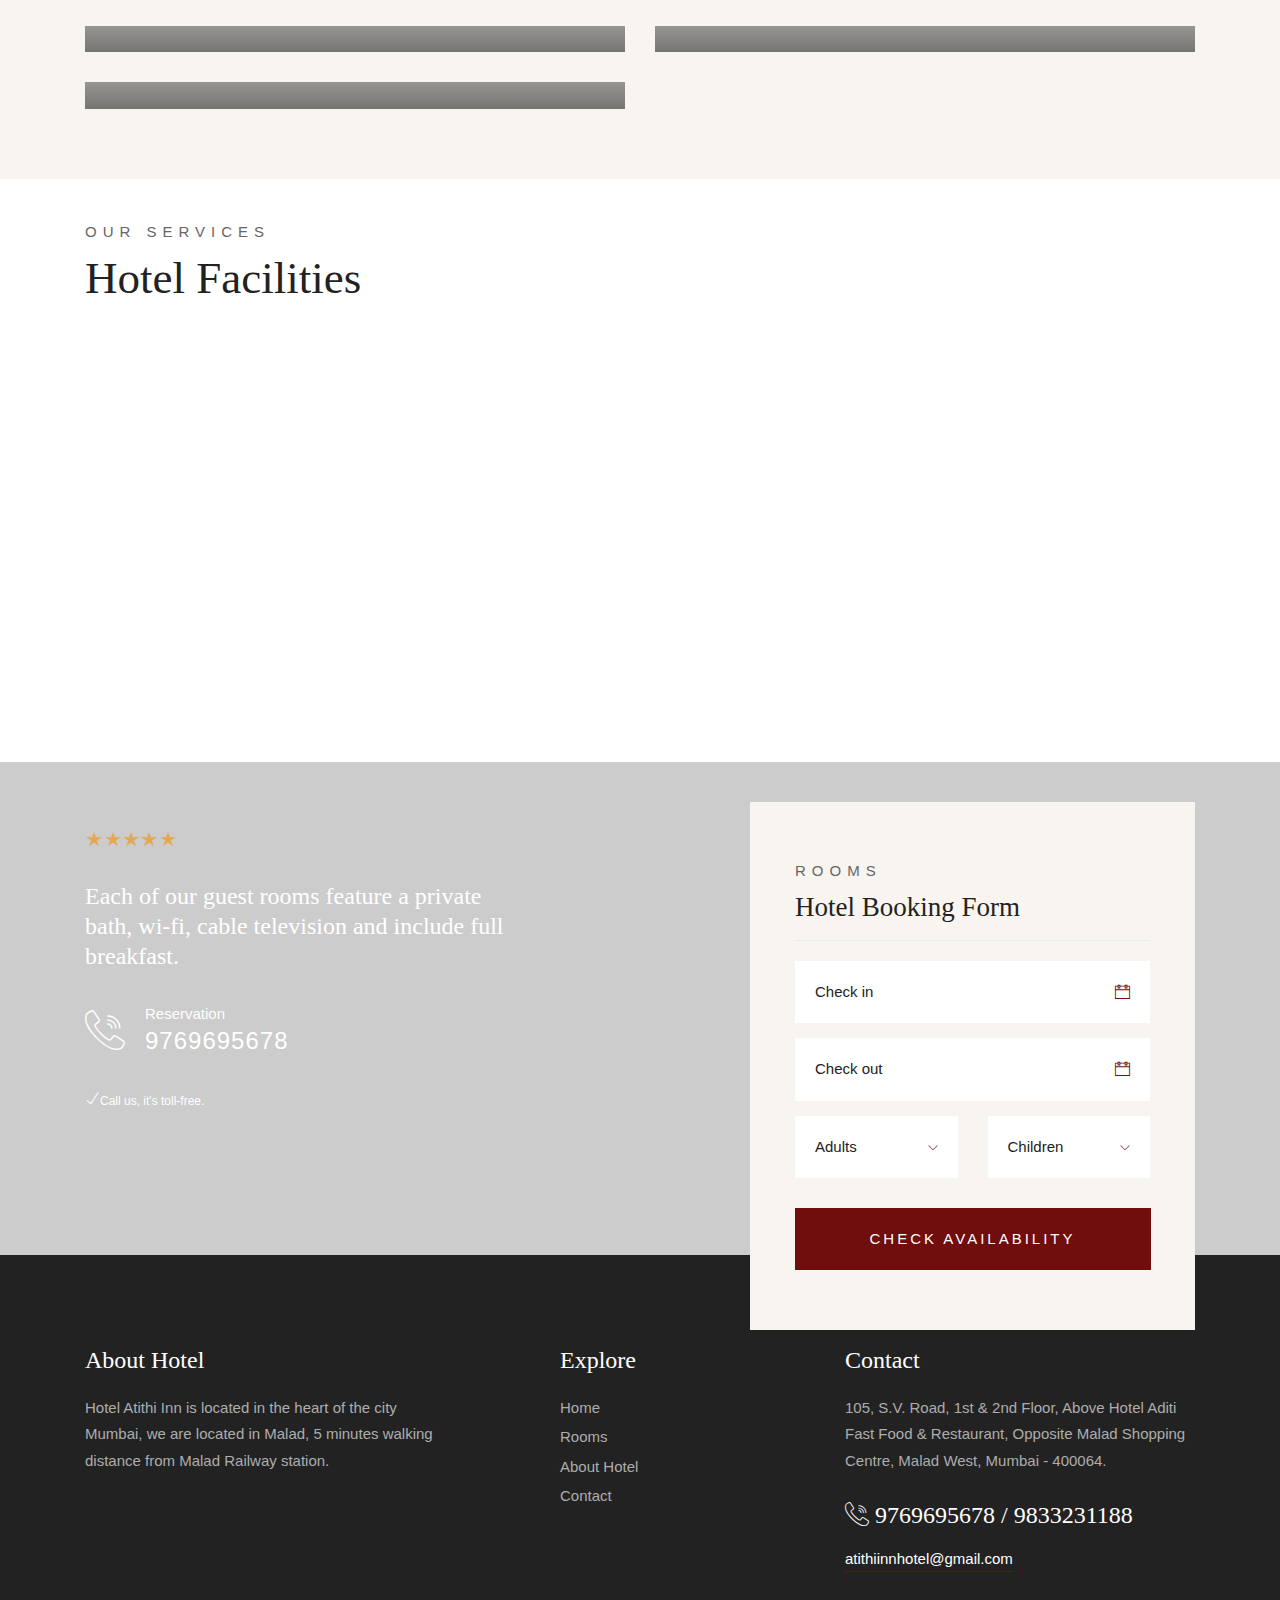
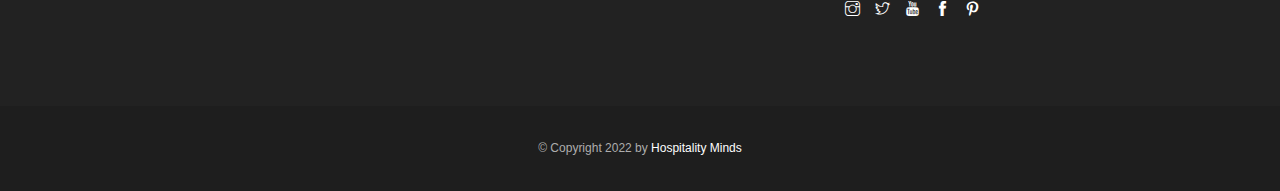
==== commit c82b26f5: "Add files via upload" ====
--- a/index.html
+++ b/index.html
@@ -621,7 +621,7 @@
                         <div class="facility-shape"> <span class="flaticon-world"></span> </div>
                     </div>
                 </div> -->
-                <div class="col-md-6">
+                <div class="col-md-4">
                     <div class="single-facility animate-box" data-animate-effect="fadeInUp">
                         <span class="flaticon-car"></span>
                         <h5>Parking Space</h5>
@@ -629,7 +629,7 @@
                         <div class="facility-shape"> <span class="flaticon-car"></span> </div>
                     </div>
                 </div>
-                <div class="col-md-6">
+                <div class="col-md-4">
                     <div class="single-facility animate-box" data-animate-effect="fadeInUp">
                         <span class="flaticon-bed"></span>
                         <h5> 24 * 7  Room Service</h5>
@@ -637,15 +637,16 @@
                         <div class="facility-shape"> <span class="flaticon-bed"></span> </div>
                     </div>
                 </div>
-                <!-- <div class="col-md-4">
+                <div class="col-md-4">
                     <div class="single-facility animate-box" data-animate-effect="fadeInUp">
-                        <span class="flaticon-swimming"></span>
-                        <h5>Swimming Pool</h5>
-                        <p>Swimming pool tincidunt nise ace park norttito sit space, mus nellentesque habitant.</p>
-                        <div class="facility-shape"> <span class="flaticon-swimming"></span> </div>
-                    </div>
-                </div> -->
-                <div class="col-md-6">
+                        <img src="images/hcw.png" style="    width: 50px;"/>
+                        <!-- <span class="flaticon-swimming"></span> -->
+                        <h5>Hot and Cold Water</h5>
+                        <!-- <p>Swimming pool tincidunt nise ace park norttito sit space, mus nellentesque habitant.</p> -->
+                        <!-- <div class="facility-shape"> <span class="flaticon-swimming"></span> </div> -->
+                    </div>
+                </div>
+                <div class="col-md-4">
                     <div class="single-facility animate-box" data-animate-effect="fadeInUp">
                         <span class="flaticon-wifi"></span>
                         <h5>Fibre Internet</h5>
@@ -653,7 +654,7 @@
                         <div class="facility-shape"> <span class="flaticon-wifi"></span> </div>
                     </div>
                 </div>
-                <div class="col-md-6">
+                <div class="col-md-4">
                     <div class="single-facility animate-box" data-animate-effect="fadeInUp">
                         <span class="flaticon-breakfast"></span>
                         <h5>24 Hour Front Desk</h5>
--- a/css/style.css
+++ b/css/style.css
@@ -2356,7 +2356,7 @@
 */
 .facilties .single-facility span {
   font-size: 45px;
-  color: #700d0d;
+  color: #000;
   line-height: 1;
   margin-bottom: 20px;
   display: inline-block;
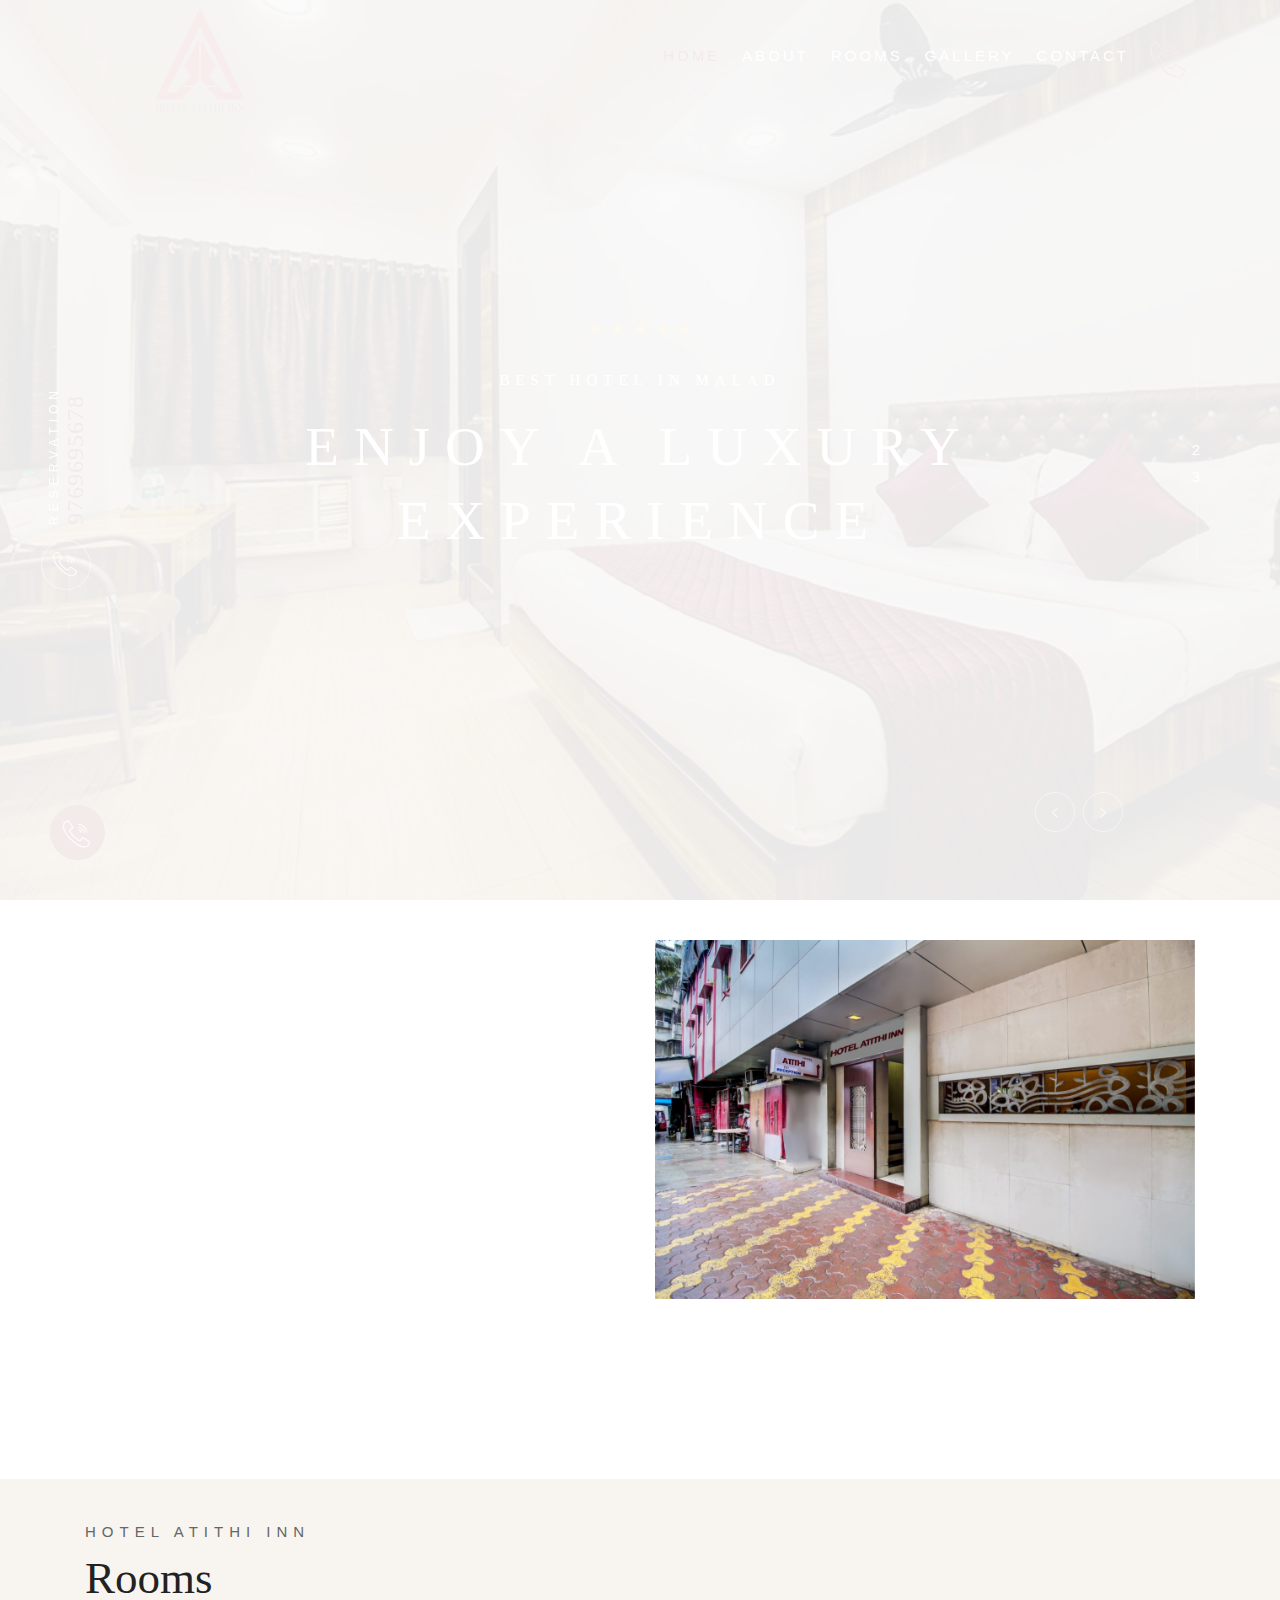
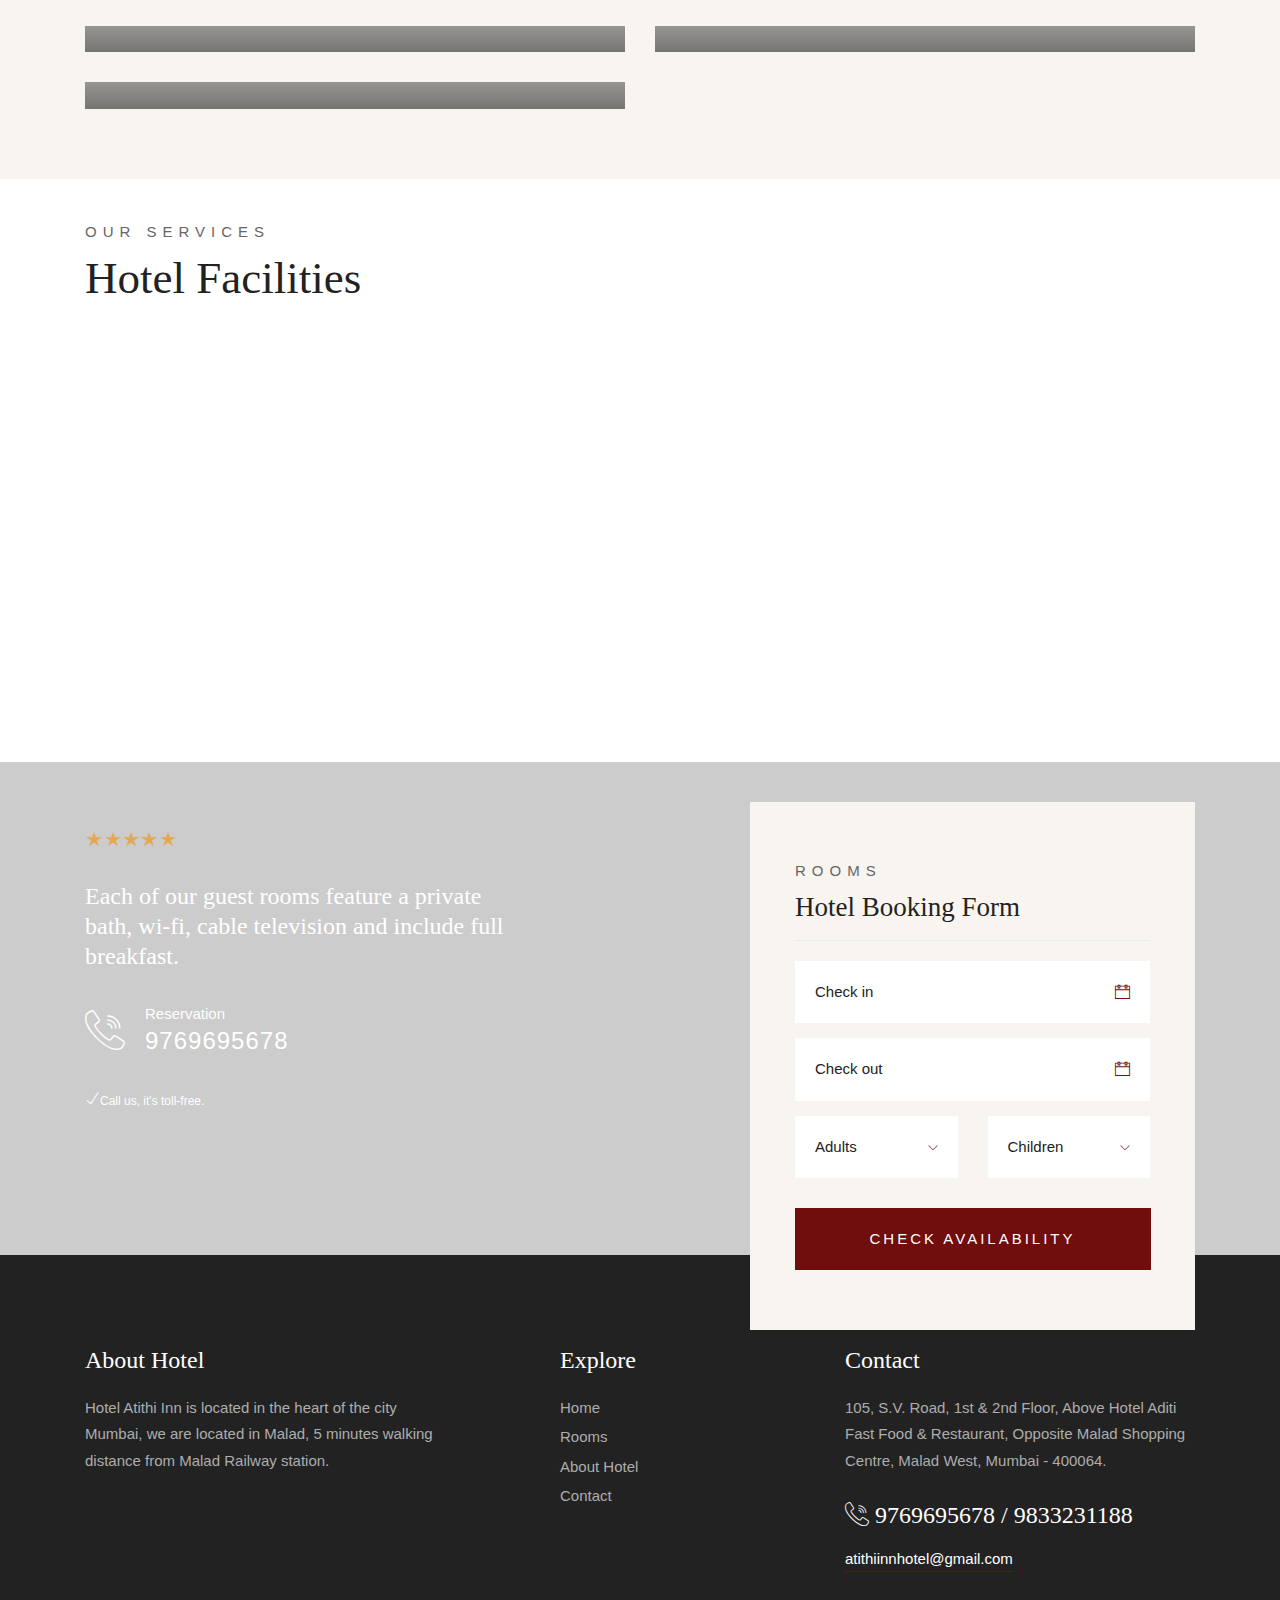
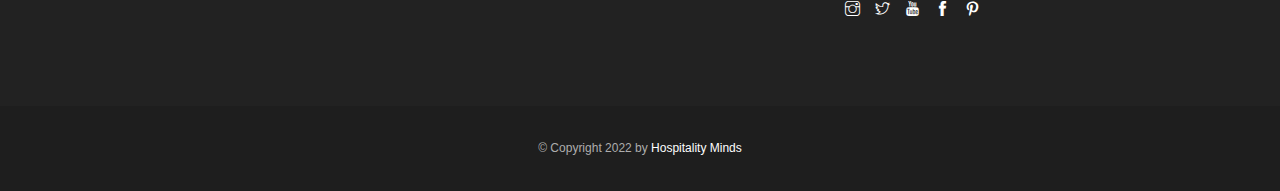
==== commit ce1c015b: "Add files via upload" ====
--- a/index.html
+++ b/index.html
@@ -632,7 +632,7 @@
                 <div class="col-md-4">
                     <div class="single-facility animate-box" data-animate-effect="fadeInUp">
                         <span class="flaticon-bed"></span>
-                        <h5> 24 * 7  Room Service</h5>
+                        <h5> 24 x 7  Room Service</h5>
                         <!-- <p>Room tincidunt nis ace park norttito sit amet space, mus nellentesque habitant.</p> -->
                         <div class="facility-shape"> <span class="flaticon-bed"></span> </div>
                     </div>
